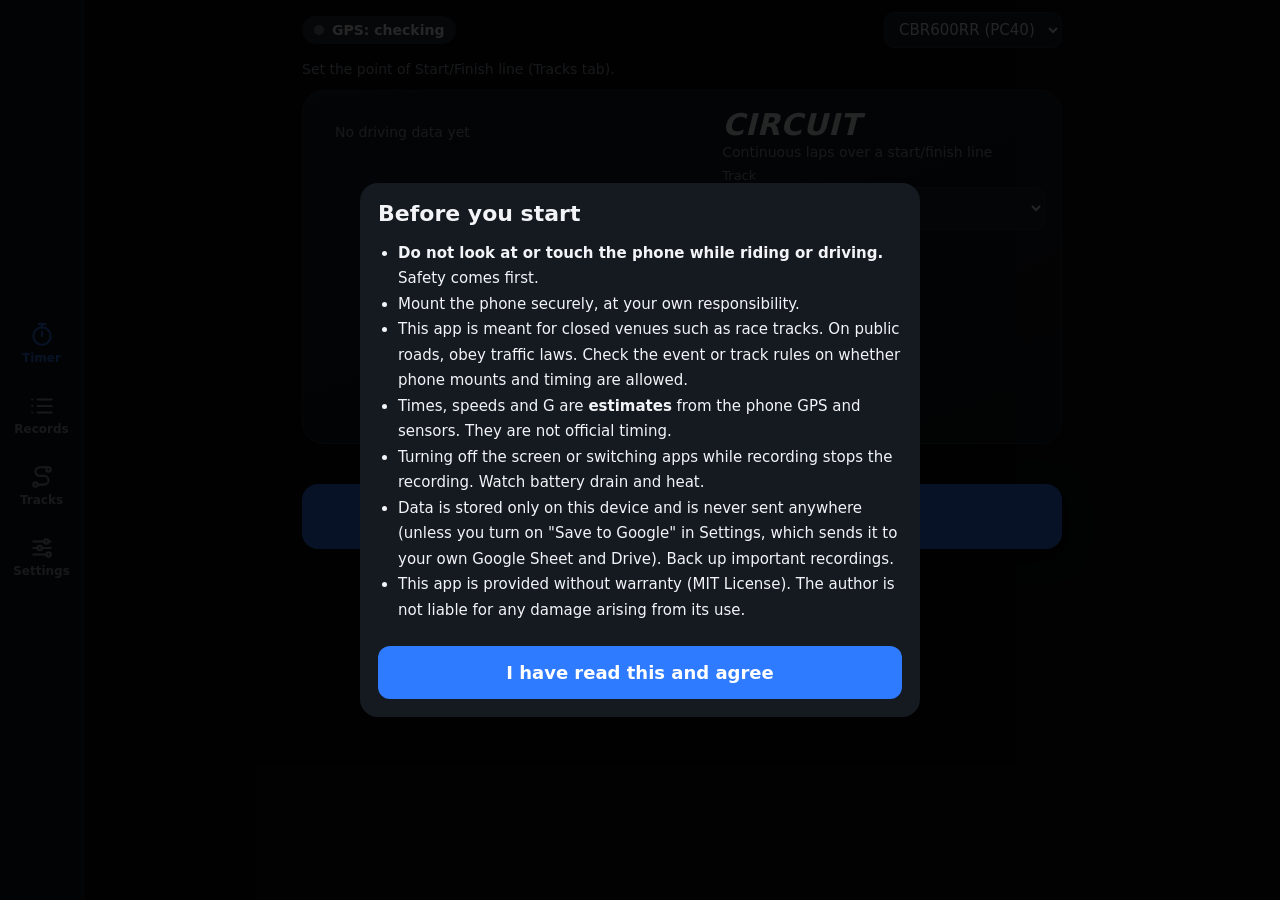
==== index.html @ 3d62c6a0 "v4.5.1: stop page zoom, fit live times in their boxes, explain 0-lap recordings - Disable double-tap" ====
<!doctype html>
<html lang="ja">
<head>
<meta charset="utf-8">
<meta name="viewport" content="width=device-width, initial-scale=1, maximum-scale=1, user-scalable=no, viewport-fit=cover">
<meta name="theme-color" content="#0b0d10">
<!-- 外部との通信は、設定で「Googleに保存」を使うときの Apps Script だけを許す（それ以外はこの端末から出さない） -->
<meta http-equiv="Content-Security-Policy" content="default-src 'none'; script-src 'self' 'unsafe-inline'; style-src 'unsafe-inline'; img-src 'self' data: blob:; connect-src https://script.google.com https://script.googleusercontent.com; font-src 'none'; frame-src 'none'; worker-src 'self'; manifest-src 'self'; media-src 'none'; object-src 'none'; base-uri 'none'; form-action 'none'">
<link rel="manifest" href="manifest.webmanifest">
<link rel="icon" href="icon.svg" type="image/svg+xml">
<link rel="apple-touch-icon" href="icon-192.png">
<meta name="mobile-web-app-capable" content="yes">
<meta name="apple-mobile-web-app-capable" content="yes">
<meta name="apple-mobile-web-app-status-bar-style" content="black-translucent">
<meta name="referrer" content="no-referrer">
<title>Lap Logger</title>
<style>
:root{
  --bg:#0b0d10;--panel:#151a21;--panel2:#1d232c;--line:#2a313b;--text:#f2f4f7;--sub:#9aa3ae;
  --accent:#2f7bff;--good:#30d158;--bad:#ff453a;--best:#bf5af2;--warn:#ffd60a;--btn:#262d37;
}
*{box-sizing:border-box}
html,body{margin:0;background:var(--bg);color:var(--text);overscroll-behavior:none;
  font-family:system-ui,-apple-system,"Hiragino Sans","Noto Sans JP",sans-serif;-webkit-text-size-adjust:100%}
body{padding-top:env(safe-area-inset-top);padding-bottom:calc(70px + env(safe-area-inset-bottom))}
button,input,select{font:inherit;color:inherit}
button{background:var(--btn);border:0;border-radius:12px;padding:12px 14px;font-weight:600;cursor:pointer}
button:active{filter:brightness(1.3)}
button:disabled{opacity:.45}
input,select{background:var(--panel2);border:1px solid var(--line);border-radius:10px;padding:10px;min-width:0;font-size:16px}
h3{margin:22px 0 8px;font-size:15px;color:var(--sub);letter-spacing:.04em}
h4{margin:0 0 6px;font-size:13px;color:var(--sub);letter-spacing:.08em}
.note{color:var(--sub);font-size:14px;line-height:1.6}
.warnText{color:var(--warn)}
#homeNote{margin:0 0 10px}#homeNote:empty{display:none}
.row{display:flex;gap:8px;margin:8px 0}
.row>*{flex:1}
.row>button{flex:0 0 auto}
.row.eq>button{flex:1}
.wide{width:100%}
.sub{color:var(--sub);font-size:14px}
.good{color:var(--good)}.bad{color:var(--bad)}.bestc{color:var(--best)}
.danger{background:#5a1d1a;color:#fff}
.primary{background:var(--accent);color:#fff}
#banner{background:#5a4a00;color:#fff;padding:10px 16px;font-size:14px}
#updBar:not([hidden]){display:flex;align-items:center;justify-content:space-between;gap:10px;background:#12305e;color:#fff;padding:8px 16px;font-size:14px}
#updBar button{padding:8px 14px}
.dueBox:not([hidden]){display:flex;align-items:center;gap:10px;background:#3a3000;border-radius:12px;padding:10px 12px;margin:8px 0;font-size:14px}
.dueBox button{flex:0 0 auto;padding:8px 12px}
html,body{touch-action:manipulation}
canvas{display:block;width:100%;background:var(--panel);border-radius:14px;touch-action:pan-y}
#cPreview{touch-action:none;cursor:crosshair}

nav{position:fixed;bottom:0;left:0;right:0;display:flex;background:#10141a;border-top:1px solid var(--line);
  padding-bottom:env(safe-area-inset-bottom);z-index:10}
nav button{flex:1;background:none;border-radius:0;color:var(--sub);font-size:12px;padding:8px 0 10px;display:flex;flex-direction:column;align-items:center;gap:3px}
nav svg{width:26px;height:26px;fill:none;stroke:currentColor;stroke-width:2;stroke-linecap:round;stroke-linejoin:round}
nav button.on{color:var(--accent)}
section{display:none;padding:12px 16px;padding-right:max(16px,env(safe-area-inset-right))}
section.on{display:block}
.wrap{max-width:760px;margin:0 auto}
body.recording{padding-bottom:env(safe-area-inset-bottom)}
body.recording nav{display:none}

/* GPS */
.gpsPill{display:inline-flex;align-items:center;gap:8px;padding:6px 12px;border-radius:999px;background:#2a2f37;font-size:14px;font-weight:700;color:#fff}
.gpsPill::before{content:"";width:10px;height:10px;border-radius:50%;background:#888}
.gpsPill.ok{background:#123d22}.gpsPill.ok::before{background:var(--good)}
.gpsPill.weak{background:#453b00}.gpsPill.weak::before{background:var(--warn)}
.gpsPill.bad{background:#4a1512}.gpsPill.bad::before{background:var(--bad)}

/* ホーム */
.topbar{display:flex;justify-content:space-between;align-items:center;gap:8px;margin-bottom:10px}
.topbar select{max-width:55%;padding:7px 10px;font-size:15px}
.carousel{display:flex;overflow-x:auto;scroll-snap-type:x mandatory;gap:12px;scrollbar-width:none}
.carousel::-webkit-scrollbar{display:none}
.mcard{flex:0 0 100%;scroll-snap-align:center;background:linear-gradient(160deg,#18212d,#0f1318);border:1px solid var(--line);
  border-radius:22px;padding:16px;display:flex;flex-direction:column;gap:10px;min-width:0}
.mcard h2{margin:0;font-size:30px;font-weight:900;font-style:italic;letter-spacing:.02em}
.mcard p{margin:2px 0 0;color:var(--sub);font-size:14px}
.outline{height:clamp(120px,27vh,300px);background:none}
.fld{display:flex;flex-direction:column;gap:4px;font-size:13px;color:var(--sub)}
.fld select,.fld input{color:var(--text)}
.chips{display:flex;flex-wrap:wrap;gap:8px}
.chips button{padding:8px 12px;border-radius:999px;border:1px solid var(--line);background:none;color:var(--sub)}
.chips button.on{background:var(--accent);border-color:var(--accent);color:#fff}
.dots{display:flex;justify-content:center;gap:10px;margin:10px 0}
.dots button{width:10px;height:10px;padding:0;border-radius:50%;background:#3a414c}
.dots button.on{background:#fff}
.startBtn{width:100%;padding:20px;font-size:22px;border-radius:16px;background:var(--accent);color:#fff;margin-top:10px;letter-spacing:.06em;
  position:sticky;bottom:calc(78px + env(safe-area-inset-bottom));box-shadow:0 6px 24px rgba(0,0,0,.6)}

/* 計測中（走行中はチラ見するだけなので、大きく・高コントラストに） */
body.recording{--bg:#000;--panel:#000;--sub:#e6e6e6;--line:#fff}
#live:not([hidden]){display:flex;flex-direction:column;gap:8px;
  min-height:calc(100vh - env(safe-area-inset-top) - env(safe-area-inset-bottom) - 24px);
  min-height:calc(100dvh - env(safe-area-inset-top) - env(safe-area-inset-bottom) - 24px)}
.runHead{display:flex;flex-wrap:wrap;align-items:center;gap:6px 12px}
.runMain{flex:1;display:flex;flex-direction:column;align-items:center;justify-content:center;min-height:0;text-align:center}
#runNote{margin:0}
.mainLbl{font-size:20px;font-weight:700;color:var(--sub)}
.big{font-size:clamp(56px,19vw,150px);font-weight:800;font-variant-numeric:tabular-nums;line-height:1.05;letter-spacing:-.02em;white-space:nowrap}
.big.short{font-size:clamp(64px,27vw,200px)}
.mainSub{font-size:clamp(24px,8vw,48px);font-weight:700;font-variant-numeric:tabular-nums;white-space:nowrap}
.dragList{font-size:20px;font-variant-numeric:tabular-nums;text-align:center;line-height:1.5}
.cells{display:grid;grid-template-columns:1fr 1fr;gap:8px}
.cell{background:var(--panel);border:2px solid var(--line);border-radius:14px;padding:8px 12px;transition:background .3s;min-width:0}
.cell.span{grid-column:1/-1}
.cell.flash{background:#34404f;color:#fff}.cell.flash.good{background:#0d5c26;color:#fff}.cell.flash.bad{background:#7a1a14;color:#fff}.cell.flash.bestc{background:#4b1f6e;color:#fff}
.cell.flash .diff{color:#fff}
.lbl{font-size:16px;color:var(--sub);white-space:nowrap;overflow:hidden;text-overflow:ellipsis}
.val{font-size:clamp(28px,9vw,56px);font-weight:700;font-variant-numeric:tabular-nums;line-height:1.1;white-space:nowrap}
.diff{font-size:clamp(20px,6vw,36px);font-weight:700;font-variant-numeric:tabular-nums;min-height:1.2em;white-space:nowrap}
.gbox{display:flex;align-items:center;justify-content:center;gap:14px}
.gbox[hidden]{display:none}
#gCanvas{width:min(50vw,240px,28vh);background:none;border-radius:50%}
.gvals{font-size:15px;color:var(--sub);display:flex;flex-direction:column;gap:6px}
.gvals b{display:block;color:var(--text);font-size:26px;font-variant-numeric:tabular-nums}
.runBtns{position:relative;z-index:41;display:flex;gap:8px} /* ラップ完了の全画面表示の上に出して、停止ボタンを隠さない */
.runBtns .hold{flex:1}
.runBtns button{width:100%;padding:20px;font-size:22px;border-radius:16px}
#live .runBtns #dimBtn{width:auto;flex:0 0 auto;padding-left:14px;padding-right:14px;font-size:15px;background:var(--btn)}
/* 省電力表示：黒の上に暗めの文字。有機ELの画面では、黒い部分はほとんど電気を使わない */
body.dim.recording{--bg:#000;--text:#a8a8a8;--sub:#6e6e6e;--panel:#000}
body.dim.recording #live{color:var(--text)}
body.dim.recording #live .gbox{display:none}
body.dim.recording #live .cell{border:1px solid #1c1c1c}
body.dim.recording #live .gpsPill{opacity:.6}
.hold{position:relative;overflow:hidden;user-select:none;-webkit-user-select:none;-webkit-touch-callout:none;touch-action:none}
.hold .fill{position:absolute;inset:0;background:rgba(255,255,255,.28);transform:scaleX(0);transform-origin:left}
.hold.pressing .fill{transform:scaleX(1);transition:transform 1s linear}
.hold span{position:relative;pointer-events:none}
/* ラップ完了：数秒だけ画面全体を結果の色にする（触っても下のボタンに届く） */
#lapFlash:not([hidden]){position:fixed;inset:0;z-index:40;pointer-events:none;display:flex;flex-direction:column;align-items:center;justify-content:center;
  background:#1d4fa8;color:#fff;text-align:center;padding:16px;font-variant-numeric:tabular-nums}
#lapFlash.good{background:#0d6b2c}#lapFlash.bad{background:#a3150c}#lapFlash.bestc{background:#6a1fa0}
#lapFlash .lfN{font-size:clamp(24px,7vw,48px);font-weight:800}
#lapFlash .lfD{font-size:clamp(72px,28vw,220px);font-weight:900;line-height:1.05;white-space:nowrap}
#lapFlash .lfT{font-size:clamp(36px,12vw,96px);font-weight:800;white-space:nowrap}

/* 記録 */
.rcard,.lcard{display:block;width:100%;text-align:left;background:var(--panel);border-radius:16px;padding:14px;margin:8px 0;position:relative}
.rmode{display:inline-block;font-size:12px;color:var(--accent);font-weight:800;letter-spacing:.08em}
.rtitle{display:block;font-size:19px;font-weight:700;margin:2px 0}
.rbest{position:absolute;right:14px;top:14px;font-size:19px;font-weight:700;font-variant-numeric:tabular-nums}
.rsub{display:block;color:var(--sub);font-size:13px;font-weight:500}
.hdr{display:flex;align-items:center;gap:12px;margin-bottom:8px}
.back{width:44px;height:44px;border-radius:50%;font-size:24px;padding:0;flex:0 0 auto}
.htitle{font-size:19px;font-weight:700;line-height:1.3}
.block{background:var(--panel);border-radius:16px;padding:12px 14px;margin:10px 0;font-size:15px;line-height:1.6}
.lcard .lt{font-size:22px;font-weight:700;font-variant-numeric:tabular-nums}
.lcard .ls{font-size:14px;color:var(--sub);font-weight:500;line-height:1.5;margin-top:2px;padding-right:72px}
.lcard .det{position:absolute;right:12px;top:50%;transform:translateY(-50%);border:1px solid #fff;border-radius:8px;padding:6px 10px;font-size:13px}
.lcard.best{background:#26213a}
.lcard{cursor:pointer}
.lcard.excl{opacity:.5}
.lcard .ex{position:absolute;right:12px;bottom:10px;padding:4px 10px;font-size:12px;border-radius:8px}
.lcard .det{top:14px;transform:none}
#consent:not([hidden]){position:fixed;inset:0;z-index:50;background:rgba(0,0,0,.85);display:flex;align-items:center;justify-content:center;padding:16px}
#consent .box{background:var(--panel);border-radius:18px;max-width:560px;width:100%;max-height:90vh;overflow:auto;padding:18px}
#consent h2{margin:0 0 10px;font-size:22px}
#consent ul{padding-left:20px;line-height:1.7;font-size:15px}
#consent button{width:100%;padding:16px;font-size:18px;margin-top:8px}
.modal:not([hidden]){position:fixed;inset:0;z-index:49;background:rgba(0,0,0,.85);display:flex;align-items:center;justify-content:center;padding:16px}
.modal .box{background:var(--panel);border-radius:18px;max-width:480px;width:100%;max-height:90vh;overflow:auto;padding:18px}
.modal h2{margin:0 0 10px;font-size:20px}.modal p{overflow-wrap:anywhere}
.modal button{width:100%;padding:14px;margin-top:8px}
#qrCv{width:auto;max-width:100%;margin:8px auto;background:#fff;border-radius:8px;image-rendering:pixelated;touch-action:auto}
/* 色覚に配慮した配色 */
body.cb{--good:#4da3ff;--bad:#ff9f0a;--best:#f0e442}
/* 屋外向けの高コントラスト表示 */
body.hc{--bg:#000;--panel:#000;--panel2:#111;--line:#fff;--text:#fff;--sub:#e6e6e6;--btn:#222}
body.hc .cell,body.hc .block,body.hc .rcard,body.hc .lcard,body.hc .mcard,body.hc .lineCard{border:2px solid #fff}
body.hc .lbl,body.hc .note{font-size:16px}
body.hc button{border:2px solid #fff}
body.hc .lcard.excl{opacity:.8;text-decoration:line-through}
.player{display:flex;align-items:center;gap:10px;margin:10px 0}
.player input{flex:1;padding:0;accent-color:var(--accent);background:none;border:0}
.player button{width:52px;padding:12px 0}
.readout{display:grid;grid-template-columns:repeat(auto-fill,minmax(140px,1fr));gap:6px;font-variant-numeric:tabular-nums}
.readout div{background:var(--panel);border-radius:10px;padding:6px 10px}
.readout i{display:block;font-style:normal;font-size:12px;color:var(--sub)}
.readout b{font-size:18px}
.hrow{display:flex;align-items:center;justify-content:space-between;gap:8px;margin:22px 0 8px}
.hrow h3{margin:0}
.hrow select{padding:6px 10px;font-size:15px}
.legend{font-size:13px;color:var(--sub);margin:6px 0;display:flex;align-items:center;gap:8px;flex-wrap:wrap}
.sw{display:inline-block;width:10px;height:10px;border-radius:2px;margin-right:6px;vertical-align:middle}
.grad{display:inline-block;width:110px;height:10px;border-radius:5px}
.lapGrid{display:grid;gap:0 18px}
@media (min-width:820px){.lapGrid{grid-template-columns:1.1fr 1fr}}

/* コース */
.seg{display:flex;gap:0;background:var(--panel2);border-radius:12px;padding:3px;margin:8px 0}
.seg button,.seg label{flex:1;background:none;border-radius:10px;padding:10px;text-align:center;color:var(--sub);display:flex;align-items:center;justify-content:center;gap:8px}
.seg button.on{background:var(--accent);color:#fff}
.lineCard{background:var(--panel);border-radius:14px;padding:10px 12px;margin:10px 0}
.lineCard.sel{outline:2px solid var(--accent)}
.lineHead{display:flex;justify-content:space-between;align-items:center;gap:8px;cursor:pointer}
.lineHead .sub{text-align:right}
.lineBody{margin-top:8px}
.pad{display:grid;grid-template-columns:repeat(4,1fr);gap:6px;margin-top:8px}
.pad button{padding:10px 4px;font-size:14px}
.pad .w2{grid-column:span 2}
.pad .w4{grid-column:span 4}
label.f{display:block;margin:10px 0;font-size:14px;color:var(--sub)}
label.f input{display:block;width:100%;margin-top:4px;color:var(--text)}
.chk{display:flex;align-items:center;gap:8px;background:var(--panel);border-radius:10px;padding:10px 12px;font-size:16px}
input[type=checkbox],input[type=radio]{width:22px;height:22px;padding:0;margin:0}

/* 横画面 */
@media (orientation:landscape){
  body{padding-bottom:0;padding-left:calc(84px + env(safe-area-inset-left))}
  body.recording{padding-left:env(safe-area-inset-left);padding-bottom:0}
  nav{top:0;bottom:0;right:auto;width:calc(84px + env(safe-area-inset-left));flex-direction:column;justify-content:center;
    border-top:0;border-right:1px solid var(--line);padding:env(safe-area-inset-top) 0 0 env(safe-area-inset-left)}
  nav button{flex:0 0 auto;padding:14px 0}
  .startBtn{bottom:10px}
  .mcard{display:grid;grid-template-columns:1.2fr 1fr;grid-template-rows:auto 1fr;gap:8px 16px;align-items:start}
  .mcard .outline{grid-row:1/3;grid-column:1;height:clamp(140px,52vh,320px)}
  #live:not([hidden]){display:grid;grid-template-columns:1.25fr 1fr;gap:6px 16px;align-items:stretch;
    grid-template-areas:"head head" "main cells" "g btns" "note note";grid-template-rows:auto 1fr auto auto}
  .runHead{grid-area:head}.runMain{grid-area:main}.cells{grid-area:cells}.gbox{grid-area:g}.runBtns{grid-area:btns;align-self:end}.cells{align-self:start}#runNote{grid-area:note}
  .big{font-size:clamp(40px,22vh,150px)}
  .big.short{font-size:clamp(48px,32vh,220px)}
  .mainSub{font-size:clamp(20px,9vh,48px)}
  .mainLbl{font-size:17px}
  .dragList{font-size:16px}
  .cell{padding:4px 10px}
  .lbl{font-size:14px}
  .val{font-size:clamp(22px,8vh,48px)}
  .diff{font-size:clamp(14px,5vh,28px)}
  .gbox{gap:10px;flex-direction:row}
  #gCanvas{width:min(26vh,18vw)}
  .gvals{flex-direction:row;gap:14px}
  .gvals b{display:inline;font-size:20px;margin-left:4px}
  .runBtns button{padding:14px;font-size:18px}
  #lapFlash .lfD{font-size:clamp(64px,36vh,240px)}
  #lapFlash .lfT{font-size:clamp(32px,15vh,110px)}
}
/* 走行中の数字が枠からはみ出さないように、枠の幅に合わせて字を小さくする */
.cell,.runMain{container-type:inline-size}
.runMain{min-width:0}
.val,.diff,.big{overflow:hidden;text-overflow:clip}
.mainSub{white-space:normal;overflow-wrap:anywhere;max-width:100%}
@supports (width:1cqi){
  .val{font-size:min(clamp(28px,9vw,56px),21cqi)}
  .diff{font-size:min(clamp(20px,6vw,36px),16cqi)}
  .big{font-size:min(clamp(56px,19vw,150px),22cqi)}
  .big.short{font-size:min(clamp(64px,27vw,200px),30cqi)}
  @media (orientation:landscape){
    .val{font-size:min(clamp(22px,8vh,48px),21cqi)}
    .diff{font-size:min(clamp(14px,5vh,28px),16cqi)}
    .big{font-size:min(clamp(40px,22vh,150px),22cqi)}
    .big.short{font-size:min(clamp(48px,32vh,220px),30cqi)}
  }
}
</style>
</head>
<body>
<div id="banner" hidden></div>
<div id="lapFlash" hidden aria-live="assertive"><div class="lfN" id="lfN"></div><div class="lfD" id="lfD"></div><div class="lfT" id="lfT"></div></div>
<div id="shareBox" class="modal" hidden role="dialog" aria-modal="true" aria-labelledby="shareH"><div class="box">
  <h2 id="shareH" data-i18n="shareCourse"></h2><p id="shareName"></p>
  <canvas id="qrCv" role="img" aria-label="QR"></canvas><p class="note" id="qrMsg"></p>
  <button id="qrCopy" class="primary" data-i18n="copyLink"></button><button id="qrFile" data-i18n="shareFile"></button><button id="qrClose" data-i18n="qrClose"></button>
</div></div>
<div id="impBox" class="modal" hidden role="dialog" aria-modal="true" aria-labelledby="impH"><div class="box">
  <h2 id="impH" data-i18n="impTitle"></h2><p id="impInfo"></p>
  <button id="impAdd" class="primary" data-i18n="impAdd"></button><button id="impCopy" data-i18n="impCopy"></button>
  <p class="note" data-i18n="impIosNote"></p><button id="impCancel" data-i18n="impCancel"></button>
</div></div>
<div id="consent" hidden><div class="box"><h2 data-i18n="consentTitle"></h2><div data-i18n-html="consentBody"></div><button id="consentOk" class="primary" data-i18n="consentOk"></button></div></div>
<div id="updBar" hidden><span data-i18n="updateAvail"></span><button id="updBtn" class="primary" data-i18n="updateBtn"></button></div>

<section id="v-run" class="on">
  <div id="home" class="wrap">
    <div class="topbar"><span class="gpsPill" data-gps><span class="gtxt"></span></span><select id="selVeh" aria-label="vehicle"></select></div>
    <div class="dueBox" id="dueBox" hidden><span id="dueText"></span><button id="dueBtn" class="primary" data-i18n="backupNow"></button></div>
    <p class="note" id="homeNote" aria-live="polite"></p>
    <div class="carousel" id="carousel">
      <div class="mcard" data-mode="circuit">
        <canvas class="outline" id="olCircuit"></canvas>
        <div><h2 data-i18n="modeCircuit"></h2><p data-i18n="descCircuit"></p></div>
        <label class="fld"><span data-i18n="course"></span><select id="selCircuit"></select></label>
      </div>
      <div class="mcard" data-mode="drag">
        <canvas class="outline" id="olDrag"></canvas>
        <div><h2 data-i18n="modeDrag"></h2><p data-i18n="descDrag"></p></div>
        <div class="fld"><span data-i18n="dragDists"></span><div class="chips" id="dragChips"></div><span data-i18n="dragSpeeds"></span></div>
      </div>
      <div class="mcard" data-mode="segment">
        <canvas class="outline" id="olSegment"></canvas>
        <div><h2 data-i18n="modeSegment"></h2><p data-i18n="descSegment"></p></div>
        <label class="fld"><span data-i18n="course"></span><select id="selSegment"></select></label>
      </div>
      <div class="mcard" data-mode="free">
        <canvas class="outline" id="olFree"></canvas>
        <div><h2 data-i18n="modeFree"></h2><p data-i18n="descFree"></p></div>
      </div>
    </div>
    <div class="dots" id="dots"><button data-i="0" aria-label="1"></button><button data-i="1" aria-label="2"></button><button data-i="2" aria-label="3"></button><button data-i="3" aria-label="4"></button></div>
    <button id="startBtn" class="startBtn" disabled></button>
  </div>
  <div id="live" hidden>
    <div class="runHead"><span class="gpsPill" data-gps><span class="gtxt"></span></span><span id="wakeText" class="sub"></span><span id="runLabel" class="sub"></span></div>
    <div class="runMain"><div class="mainLbl" id="mainLbl"></div><div class="big" id="mainVal">-:--.-</div><div class="mainSub" id="mainSub"></div><div class="dragList" id="dragList"></div></div>
    <div class="cells">
      <div class="cell" id="cellCur"><div class="lbl" id="lapNo"></div><div class="val" id="curLap">-:--.-</div></div>
      <div class="cell" id="cellLast"><div class="lbl" id="lblLast"></div><div class="val" id="lastLap">--</div><div class="diff" id="lastDiff"></div></div>
      <div class="cell" id="cellBest"><div class="lbl" id="lblBest" data-i18n="pb"></div><div class="val" id="bestLap">--</div></div>
      <div class="cell" id="cellSec"><div class="lbl" id="secLbl"></div><div class="val" id="secTime">--</div><div class="diff" id="secDiff"></div></div>
    </div>
    <div class="gbox" id="gbox">
      <canvas id="gCanvas"></canvas>
      <div class="gvals"><div><span data-i18n="gLat"></span><b id="gLat">--</b></div><div><span data-i18n="gLon"></span><b id="gLon">--</b></div></div>
    </div>
    <div class="runBtns"><button id="stopBtn" class="danger hold"><span class="fill"></span><span data-i18n="holdStop"></span></button><button id="dimBtn"></button></div>
    <p class="note" id="runNote"></p>
  </div>
</section>

<section id="v-rec"><div class="wrap" style="max-width:1100px">
  <div id="recList">
    <div class="row"><select id="recVeh" aria-label="vehicle"></select><button id="impJson" data-i18n="importJson"></button></div>
    <div id="recCards"></div>
    <p class="note" data-i18n="iosNote"></p>
  </div>
  <div id="recSess" hidden>
    <div class="hdr"><button class="back" data-back aria-label="back">‹</button><div class="htitle" id="sTitle"></div></div>
    <div id="sBody"></div>
  </div>
  <div id="recLap" hidden>
    <div class="hdr"><button class="back" data-back aria-label="back">‹</button><div class="htitle" id="lTitle"></div></div>
    <div class="row" id="cmpRow"><select id="cmpSel" aria-label="compare"></select></div>
    <div class="player"><button id="playBtn" class="primary">▶</button><input type="range" id="seek" min="0" max="1000" step="100" value="0"><button id="rateBtn">×1</button></div>
    <div class="readout" id="readout"></div>
    <div class="lapGrid">
      <div>
        <div class="hrow"><h3 data-i18n="map"></h3>
          <select id="mapMode"><option value="v" data-i18n="mSpeed"></option><option value="lat" data-i18n="gLat"></option><option value="lon" data-i18n="gLon"></option><option value="sum" data-i18n="mSum"></option></select></div>
        <canvas id="lMap"></canvas>
        <div class="legend" id="lMapLegend"></div>
        <p class="note" data-i18n="tapHint"></p>
      </div>
      <div>
        <h3 data-i18n="speedGraph"></h3><canvas id="lSpd"></canvas><div class="legend" id="lSpdLegend"></div>
        <div id="deltaBox"><h3 data-i18n="deltaGraph"></h3><canvas id="lDelta"></canvas></div>
        <h3 data-i18n="gGraph"></h3><canvas id="lG"></canvas><div class="legend" id="lGLegend"></div>
        <h3 data-i18n="ggTitle"></h3><canvas id="lGG"></canvas>
      </div>
    </div>
    <div class="block" id="lStats"></div>
  </div>
  <input type="file" id="impFile" accept=".json,application/json" hidden>
</div></section>

<section id="v-course"><div class="wrap">
  <div class="row"><select id="cSel" aria-label="track"></select><button id="cNew" data-i18n="newBtn"></button></div>
  <label class="f"><span data-i18n="courseName"></span><input id="cName" autocomplete="off"></label>
  <div class="seg" id="cType"><button data-t="circuit" data-i18n="typeCircuit"></button><button data-t="segment" data-i18n="typeSegment"></button></div>
  <h3 data-i18n="traceTitle"></h3>
  <p class="note" data-i18n="traceNote"></p>
  <div class="row"><select id="cSessSel" aria-label="recording"></select></div>
  <p class="note" id="cTapHint" aria-live="polite"></p>
  <canvas id="cPreview"></canvas>
  <div class="row eq"><button id="cZin" data-i18n="zoomIn"></button><button id="cZout" data-i18n="zoomOut"></button><button id="cZfit" data-i18n="zoomFit"></button></div>
  <div class="row eq"><button id="cBuild" class="primary" data-i18n="autoBuild"></button><button id="cAuto" data-i18n="autoBtn"></button></div>
  <p class="note" data-i18n="pitNote"></p>
  <div id="cLines"></div>
  <button id="cAddLine" class="wide" data-i18n="addSector"></button>
  <p class="note" data-i18n="howToPoint"></p>
  <h3 data-i18n="shareCourseTitle"></h3>
  <p class="note" data-i18n="shareCourseNote"></p>
  <div class="row eq"><button id="cShare" class="primary" data-i18n="shareCourse"></button><button id="cImport" data-i18n="importCourse"></button></div>
  <button id="cPaste" class="wide" data-i18n="pasteCourse"></button>
  <h3 data-i18n="deleteCourse"></h3>
  <button id="cDel" class="danger wide" data-i18n="delCourseBtn"></button>
</div></section>

<section id="v-set"><div class="wrap">
  <h3 data-i18n="language"></h3>
  <div class="seg" id="langSeg"><button data-l="ja">日本語</button><button data-l="en">English</button></div>
  <h3 data-i18n="vehicle"></h3>
  <div class="row"><select id="vehSel" aria-label="vehicle"></select><button id="vehNew" data-i18n="newBtn"></button></div>
  <label class="f"><span data-i18n="vehName"></span><input id="vehName" autocomplete="off"></label>
  <div class="seg">
    <label><input type="radio" name="vehType" value="bike"><span data-i18n="bike"></span></label>
    <label><input type="radio" name="vehType" value="car"><span data-i18n="car"></span></label>
  </div>
  <p class="note" id="bikeBox" data-i18n="bikeNote"></p>
  <div id="carBox">
    <p class="note" data-i18n-html="carNote"></p>
    <button id="calBtn" class="wide" data-i18n="calBtn"></button>
    <p class="note" id="calInfo"></p>
    <p class="note" data-i18n="flipNote"></p>
    <div class="row"><label class="chk"><input type="checkbox" id="flipF"><span data-i18n="flipF"></span></label><label class="chk"><input type="checkbox" id="flipL"><span data-i18n="flipL"></span></label></div>
  </div>
  <button id="vehDel" class="danger wide" data-i18n="delVeh"></button>
  <h3 data-i18n="display"></h3>
  <div class="seg" id="unitSeg"><button data-u="kmh">km/h</button><button data-u="mph">mph</button></div>
  <h4 style="margin-top:14px" data-i18n="liveMainTitle"></h4>
  <div class="seg" id="mainSeg"><button data-m="last" data-i18n="mainLast"></button><button data-m="delta" data-i18n="mainDelta"></button></div>
  <p class="note" data-i18n="liveMainNote"></p>
  <div class="row"><label class="chk"><input type="checkbox" id="optLiveG"><span data-i18n="optLiveG"></span></label></div>
  <div class="row"><label class="chk"><input type="checkbox" id="optHc"><span data-i18n="optHc"></span></label></div>
  <div class="row"><label class="chk"><input type="checkbox" id="optCb"><span data-i18n="optCb"></span></label></div>
  <button id="showConsent" class="wide" data-i18n="showConsent"></button>
  <h3 data-i18n="judge"></h3>
  <label class="f"><span data-i18n="minLap"></span><input id="optMinLap" type="number" inputmode="decimal" min="5"></label>
  <label class="f"><span data-i18n="maxAcc"></span><input id="optAcc" type="number" inputmode="decimal" min="3"></label>
  <p class="note" data-i18n="minCross"></p>
  <h3 data-i18n="dataTitle"></h3>
  <p class="note" data-i18n="dataNote"></p>
  <p class="note" id="lastBackup"></p>
  <div class="row eq"><button id="backupBtn" class="primary" data-i18n="backupBtn"></button><button id="restoreBtn" data-i18n="restoreBtn"></button></div>
  <h4 style="margin-top:14px" data-i18n="autoBackupTitle"></h4>
  <div id="autoBackups"></div>
  <h3 data-i18n="gsTitle"></h3>
  <p class="note" data-i18n="gsNote"></p>
  <button id="gsGuide" class="wide" data-i18n="gsGuide"></button>
  <label class="f"><span data-i18n="gsUrl"></span><input id="gsUrl" type="url" inputmode="url" autocomplete="off" spellcheck="false" placeholder="https://script.google.com/macros/s/…/exec"></label>
  <label class="f"><span data-i18n="gsToken"></span><input id="gsToken" type="password" autocomplete="off" spellcheck="false"></label>
  <label class="f"><span data-i18n="gsName"></span><input id="gsName" autocomplete="off" maxlength="40"></label>
  <div class="row"><label class="chk"><input type="checkbox" id="gsAuto"><span data-i18n="gsAuto"></span></label></div>
  <div class="row eq"><button id="gsTest" data-i18n="gsTest"></button><button id="gsSendAll" data-i18n="gsSendAll"></button></div>
  <p class="note" id="gsStatus"></p>
  <h3 data-i18n="supportTitle"></h3>
  <p class="note" data-i18n="supportNote"></p>
  <div class="row eq"><button id="copyInfo" data-i18n="copyInfo"></button><button id="openIssues" data-i18n="openIssues"></button></div>
  <p class="note" id="verInfo"></p>
</div></section>

<nav>
  <button data-v="v-run" class="on"><svg viewBox="0 0 24 24"><circle cx="12" cy="13" r="8"/><path d="M12 13V9M9 2h6M12 2v3"/></svg><span data-i18n="tabRun"></span></button>
  <button data-v="v-rec"><svg viewBox="0 0 24 24"><path d="M8 6h13M8 12h13M8 18h13M3 6h.01M3 12h.01M3 18h.01"/></svg><span data-i18n="tabRec"></span></button>
  <button data-v="v-course"><svg viewBox="0 0 24 24"><circle cx="6" cy="19" r="2"/><circle cx="18" cy="5" r="2"/><path d="M8 19h6a4 4 0 0 0 0-8h-4a4 4 0 0 1 0-8h6"/></svg><span data-i18n="tabCourse"></span></button>
  <button data-v="v-set"><svg viewBox="0 0 24 24"><path d="M4 6h10M18 6h2M4 12h4M12 12h8M4 18h12M20 18h0"/><circle cx="16" cy="6" r="2"/><circle cx="10" cy="12" r="2"/><circle cx="18" cy="18" r="2"/></svg><span data-i18n="tabSet"></span></button>
</nav>

<script>
'use strict';
// ---------- 言語 ----------
const I18N = {
  ja: {
    liveMainTitle: '走行中の大きな表示', mainLast: '前ラップとの差', mainDelta: 'ベストとの今の差（予測ラップ）', optLiveG: '走行中にGメーターも表示する',
    liveMainNote: '「前ラップとの差」は、ラインを越えるたびに、そのラップとベストとの差を大きく出します。「ベストとの今の差」は、ベストラップの同じ地点と比べた今の差と、このまま走ったときの予測ラップを出します（GPSの更新ごと、ふつうは1秒に1回）。',
    lblVsBest: 'ベストとの差', lblDeltaNow: 'ベストとの今の差', predLap: v => `予測 ${v}`, lastLapIs: v => `前ラップ ${v}`, noRefYet: 'ベストラップがまだありません', elapsed: '経過',
    newBest: 'ベスト更新',
    tabRun: '計測', tabRec: '記録', tabCourse: 'コース', tabSet: '設定',
    modeCircuit: 'サーキット', modeDrag: 'ドラッグ', modeSegment: 'セグメント', modeFree: 'フリー走行',
    descFree: 'コース不要。一般道やツーリングを、休憩を挟んで半日でも続けて記録',
    freeNote: '長時間の記録は、充電しながら使ってください。iPhoneは「設定 › 画面表示と明るさ › 自動ロック」を「なし」にすると、画面が消えて記録が止まるのを防げます（走ったあとは元に戻してください）。',
    freeDist: '距離', freeSpeed: () => `速度 ${U()}`, freeMax: () => `最高速 ${U()}`, freeAvg: () => `平均 ${U()}（走行中）`, freeTimes: (m, st) => `走行 ${m}・停車 ${st}`,
    dimOn: '省電力表示', dimOff: '通常表示',
    gapNote: d => `GPSが ${d} 途切れていました。画面が消えたか、他のアプリに切り替わった可能性があります。この区間は線をつなぎません。`,
    rideAll: '全体', legN: n => `区間 ${n}`, freeNoTrace: 'フリー走行の記録はまだありません',
    rideStat1: (d, tot) => `距離 ${d}・全体 ${tot}`, rideStat2: (m, st) => `走行 ${m}・停車 ${st}`,
    rideStat3: (av, mx) => `平均 ${av} ${U()}（走行中）・最高 ${mx} ${U()}`, rideGaps: (n, d) => `GPSの途切れ ${n}回（合計 ${d}）`,
    rideRange: (a, b) => `${a}〜${b}`,
    rideDef: '「停車」は時速3km未満の時間です。3分以上止まった（またはGPSが途切れた）ところで区間を分けます。GPSが10秒以上途切れたところは、距離にも走行時間にも入れず、線もつなぎません。',
    descCircuit: 'コントロールラインで周回を計測', descDrag: '停止から加速。距離と速度のタイム', descSegment: 'スタートからゴールまで（別の場所）',
    course: 'コース', vehicle: '車両', start: '計測開始', preparing: '準備中…', holdStop: '長押しで停止',
    gpsCheck: 'GPS 確認中', gpsGood: a => `GPS 良好 ±${a}m`, gpsWeak: a => `GPS 弱い ±${a}m`, gpsLost: s => `GPS 途切れ ${s}秒`, gpsDenied: 'GPS 使用不可',
    wakeOk: '画面ON固定', wakeNo: '画面の自動消灯を手動で切ってください', wakeFail: '画面ON固定に失敗（再試行中）',
    noCourse: 'コースがありません。コースタブで作ってください。', noCourseOpt: '（コースがありません）',
    needHttps: 'このページは https:// で開いてください。位置情報が使えません。', noGeo: 'このブラウザでは位置情報が使えません。',
    recNote: '記録中は画面を消したり、他のアプリに切り替えたりしないでください。記録が止まります。',
    courseIncomplete: p => `${p}\nこのままではラップは計測されません。記録だけ始めますか？（あとで向きを決めて再計算できます）`,
    recordOnly: '記録のみ（ラップ計測なし）', outLapWait: 'アウトラップ（ライン通過で計測開始）', lapN: n => `ラップ ${n}`,
    segWait: 'スタートライン待ち', segRun: '計測中', lastLap: '前ラップ', lastRun: '前回', pb: '自己ベスト',
    sector: 'セクター', sectorN: k => `セクター${k}`, missed: '取りこぼし', bestBadge: 'ベスト',
    gLat: '横G', gLon: '前後G', mSpeed: '速度', mSum: '合成G', noG: 'Gなし', R: '右', L: '左',
    dragStop: '停止してください（2秒止まると準備完了）', dragReady: 'スタートできます', dragRun: '計測中', dragDone: '完了（止まると次の計測）',
    dragDists: '計測する距離', dragSpeeds: () => `速度のタイム：${spdTargets().map(x => '0-' + x).join('・')}${U()}`, drag1hz: 'スマホのGPSは1秒に1回の更新のため、ドラッグのタイムは目安です。',
    saved: n => `${n}件を保存しました。記録タブで確認できます。`, saveFail: '保存に失敗しました。記録タブからJSONで書き出してください。',
    saveFailBanner: '記録を保存できませんでした。容量不足の可能性があります。JSONで書き出してください。',
    dbFail: 'この端末では記録を保存できません（ブラウザの保存領域が使えません）。', lsFail: '設定を保存できませんでした。',
    calNeeded: 'この車両はGセンサーのゼロ合わせがまだです（設定タブ）。', calNeededConfirm: 'この車両はGセンサーのゼロ合わせがまだです。Gなしで計測を始めますか？',
    motionNo: '加速度センサーが使えないため、Gなしで計測します。', motionSilent: '加速度センサーの値が届いていません。Gは記録されません。',
    geoDenied: '位置情報が許可されていません。ブラウザの設定で、このサイトの位置情報を許可してください。', geoTimeout: 'GPSの応答を待っています…', geoErr: m => 'GPSが使えません：' + m,
    recAllVeh: 'すべての車両', importJson: 'JSONを読み込む', noRecords: '記録がありません',
    iosNote: 'iPhoneのブラウザは、しばらく開かないサイトの保存データを消すことがあります。大事な記録はJSONで書き出して保管してください。',
    nLaps: n => `${n}周`, nRuns: n => `${n}本`, recording: '（記録中）',
    statsGps: (hz, n, acc) => `GPS 平均 ${hz} Hz（${n}点、±${acc}m）`, statsG: n => `Gセンサー ${n}サンプル`,
    theo: v => `理論ベスト ${v}`, pbVehCourse: v => `この車両・コースの自己ベスト ${v}`, pbVehDrag: v => `この車両の自己ベスト ${v}`,
    outLap: 'アウトラップ', inLap: 'インラップ', runN: n => `ラン ${n}`,
    lapStat1: (mn, mx, av) => `速度 ${mn}〜${mx} ${U()}・平均 ${av}`, lapStat2: (b, c) => `ブレーキ ${b}秒・惰性 ${c}秒`,
    statDef: '「ブレーキ」は前後Gが −0.15G 以下、「惰性」は −0.15G より大きく +0.05G 未満の時間です。⚠はGPSが3秒以上途切れたラップで、ベストに数えません。*はラインで区切られていない周回です。',
    detail: '詳細', recalc: '今の設定で再計算', recalcConfirm: n => `コース「${n}」と今の設定で計算し直しますか？（GPSとセンサーの記録はそのまま残ります）`,
    recalcDrag: '今のドラッグ設定（距離）と車両設定で計算し直しますか？', recalcActive: '記録中は再計算できません。', courseGone: '元のコースが見つかりません。',
    autoFromThis: 'この記録からコースの向きを決める', del: '削除', delConfirm: d => `${d} の記録を削除しますか？元に戻せません。`, delActive: '記録中のデータは削除できません。',
    noLapsYet: '完了したラップがありません',
    whyNone: '0周の理由', whyFar: (d, w) => `スタートライン（コントロールライン）にいちばん近づいたのは約${d}でした。ラインの長さは${w}mなので、ラインの上を通っていません。コース画面でラインを走ったところへ動かしてから「今の設定で再計算」を押してください。`,
    whyRevOnly: n => `スタートラインを逆向きにだけ通っています（${n}回）。ラインの向きが逆の可能性があります。コース画面でラインを180°回してから「今の設定で再計算」を押してください。`,
    whyOnce: '周回は、スタートラインを進行方向に2回通ってはじめて1周と数えます。1回目の通過で計測が始まり（それまではアウトラップ）、2回目で1周です。この記録で進行方向に通ったのは1回だけでした。',
    whyOnceRev: n => `逆向きの通過も${n}回ありました。行きと帰りで同じ道を通る場所にラインがあると、1周で1回しか数えられません。1周して戻ってくる道のうち、1周で1回だけ同じ向きに通る場所にラインを置いてください。ピットを出て1周して戻るだけなら、コースの種類を「区間」にして、スタートとゴールを置く方法もあります。`,
    whyNoCross: '走った線はスタートラインの近くを通っていますが、ラインを横切っていません。ラインの長さ（幅）を広げるか、位置を直してください。',
    whySlow: n => `時速${Math.round(MIN_CROSS_V * 3.6)}km未満でラインを通った${n}回は、止まっているときのGPSの揺れとみなして数えていません。`,
    whyShort: (n, m) => `最短ラップ（${m}秒）より短い${n}回の通過は、ラインを二度踏んだとみなして数えていません。設定の「最短ラップ」を確かめてください。`,
    revCross: 'スタートラインを逆向きに通りました（数えません）', dragRunLine: (d, t, v) => `${distLabel(d)}  ${t}秒  ${v}${U()}`, spdTime: (s, t, u) => `0-${s}${u}  ${t}秒`, maxSpd: v => `最高 ${v} ${U()}`,
    importBad: 'このアプリで書き出した記録ではありません。', importParse: 'JSONとして読めませんでした。', importDup: '同じ記録がすでにあります。上書きしますか？', importOk: '読み込みました。',
    compareNone: '比較なし', compareWith: x => `比較：${x}`, rdTime: '経過', rdSector: 'セクター', rdSpeed: '速度', rdLat: '緯度', rdLon: '経度', rdHdg: '向き', rdDelta: '比較との差',
    map: '走行ライン', speedGraph: '速度（距離）', deltaGraph: '比較とのタイム差（上が遅い）', gGraph: 'G（距離）', ggTitle: 'G-G図（上：加速、下：ブレーキ、右：右コーナー）',
    noGData: 'この記録にはGのデータがありません', brake: 'ブレーキ', accel: '加速', latPlus: '横G（右が＋）', lonPlus: '前後G（加速が＋）',
    tapHint: '地図やグラフを押すと、その地点に移動します。数字は、速度ならコーナーの最低速度と直線の最高速度、Gならピークの値です。',
    courseName: 'コース名', newBtn: '新規', newCourse: '新しいコース', typeCircuit: 'サーキット（周回）', typeSegment: 'セグメント（A→B）',
    howToPoint: 'Googleマップで地点を長押しすると座標が表示されます。それをコピーして、各ラインの欄に貼り付けてください。現地でラインの中央に立って「現在地」を押しても登録できます。向きは、数周走った記録から自動で決められます。',
    lnControl: 'コントロールライン', lnStart: 'スタート', lnFinish: 'ゴール', lnSector: i => `セクターライン${i}`, addSector: 'セクターラインを追加',
    paste: '貼り付け', here: '現在地', measuring: n => `測定中${n}`, ptPh: '例：34.84321, 136.54102',
    hdgUnset: '向き未設定', ptUnset: '地点未設定', lineSummary: (h, w) => `向き ${h}°・幅 ${w}m`,
    fwd: m => `前へ${m}m`, bwd: m => `後ろへ${m}m`, leftM: m => `左へ${m}m`, rightM: m => `右へ${m}m`, rotL: d => `⟲ ${d}°`, rotR: d => `⟳ ${d}°`,
    wMinus: '幅 −2m', wPlus: '幅 +2m', snap: '走行ラインに寄せる', hdgThis: 'この線の向きを自動で', delLine: 'この線を削除', delLineConfirm: n => `${n}を削除しますか？`,
    autoHdgTitle: '記録から向きを自動で決める', autoHdgNote: 'このコースで数周走った記録を選びます。各ラインの向きを、走行ラインに対して直角に決めます。',
    autoBtn: '向きだけ決め直す', allSess: 'このコースのすべての記録', noSessForCourse: 'まだ記録がありません',
    traceTitle: '走った記録から作る', traceNote: 'まず「記録だけ」で数周走ります（計測画面でコースが未完成なら、記録だけになります）。その記録を選び、下の図の走行ラインをタップすると、選んでいるライン（CL・S1…）がそこに置かれ、向きも自動で決まります。2本指で拡大・移動できます。「自動で作る」は、スタート/ゴールを自動で置きます。',
    tapPlace: n => `タップで置くライン：${n}`, tapFar: '走行ラインの近くをタップしてください。', zoomIn: '拡大', zoomOut: '縮小', zoomFit: '全体',
    autoBuild: '自動で作る', autoBuildSeg: 'セグメントは自動で作れません。スタートとゴールをタップで置いてください。',
    autoBuildNone: '周回が見つかりませんでした。同じコースを2周以上走った記録を選ぶか、タップで置いてください。',
    autoBuildDone: n => `スタート/ゴールを置きました（${n}回の通過を確認）。位置が違うときは、図をタップして直してください。`,
    autoBuildOver: 'いまのスタート/ゴールの位置を置き換えますか？',
    recalcInto: (n, name, m) => `選んだ記録${n}件を「${name}」で計算し直しますか？` + (m ? `
そのうち${m}件は別のコースの記録で、このコースの記録に移ります（元のコースでの結果は消えます）。` : ''),
    autoNoNear: n => `${n}：近く（25m以内）を走った記録がありません。地点を確認してください。`, autoMixed: n => `${n}：走る向きがばらついています。地点を確認してください。`,
    autoDone: n => `${n}本のラインの向きを決めました。`, autoRecalcConfirm: n => `記録${n}件を新しいコース設定で再計算しますか？`, snapNo: '近く（25m以内）を走った記録がありません。',
    pasteFail: '貼り付けできませんでした。入力欄を長押しして貼り付けてください。', badPoint: '座標を読み取れませんでした（例：34.84321, 136.54102）。', needPoint: '先に地点を入力してください。',
    deleteCourse: 'コースの削除', delCourseBtn: 'このコースを削除', delCourseConfirm: n => `「${n}」を削除しますか？（記録済みの走行データは消えません）`, oneCourse: 'コースが1つしかないため削除できません。',
    noLinesYet: 'ラインの地点を入れると表示されます', noTraceYet: 'まだ走行データがありません', cantDelLine: 'この線は削除できません。',
    probPoint: n => `${n}の地点を入力してください（コースタブ）。`, probHdg: n => `${n}の向きが未設定です（数周走った記録から自動で決められます）。`,
    probSegLines: 'セグメントにはスタートとゴールが必要です。', probNoCourse: 'コースがありません。',
    noHere: '位置が取れませんでした。空が開けた場所で、もう一度試してください。', geoDeniedShort: '位置情報が許可されていません。',
    language: '言語', vehName: '車両名', bike: 'バイク', car: '車', newVehicle: '新しい車両',
    bikeNote: 'GはGPSから計算します（速度の変化で前後G、進む向きの変化で横G）。準備は要りません。1秒ごとの値なので、遅れとばらつきがあります。',
    carNote: 'Gはスマホの加速度センサーで測ります。スマホは<b>画面を運転席に向けて、車の正面へまっすぐ</b>固定してください。画面の自動回転はオンにします。固定したら、平らな場所で停車中に「ゼロ合わせ」を押します。付け直したら、もう一度ゼロ合わせをしてください。',
    calBtn: 'ゼロ合わせ', calMeasuring: '測定中…（動かさないでください）', calDone: (d, tilt) => `ゼロ合わせ済み（${d}、画面の上向きの傾き ${tilt}°）`, calNot: 'まだゼロ合わせをしていません。',
    flipNote: '走ってみて、加速で点が下に動く場合は「前後反転」、右コーナーで点が左に動く場合は「左右反転」をオンにします。記録済みのデータには「今の設定で再計算」で反映できます。',
    flipF: '前後反転', flipL: '左右反転', delVeh: 'この車両を削除', delVehConfirm: n => `「${n}」を削除しますか？（記録済みの走行データは消えません）`, oneVeh: '車両が1台しかないため削除できません。',
    motionPerm: '加速度センサーが使えません。iPhoneでは、センサーの利用を許可してください。', calNoData: 'センサーの値が取れませんでした。',
    calShake: '揺れています。停車した状態でやり直してください。', calRotate: '画面の自動回転をオンにして、画面が正しい向きで表示された状態でやり直してください。', calFlat: 'スマホが寝すぎています。もう少し立てて固定してください。',
    judge: '判定の設定', minLap: '最短ラップ（秒）：これより短いラップは、ラインを二度踏んだとみなして無視します', maxAcc: 'GPS精度の上限（m）：これより悪い点は捨てます',
    supportTitle: '不具合の報告', supportNote: '報告は GitHub の Issues で受け付けています（公開されます）。「端末情報をコピー」の内容を貼ってください。走行データや位置は含まれません。走行データ（JSON・CSV）は貼らないでください。',
    copyInfo: '端末情報をコピー', openIssues: '報告ページを開く', copied: 'コピーしました。', copyManual: 'この内容をコピーしてください：',
    consentTitle: 'ご利用の前に', consentOk: '内容を確認して、同意する', showConsent: '注意事項をもう一度読む',
    consentBody: '<ul><li><b>走行中は、スマホを見たり操作したりしないでください。</b>安全な運転・走行を最優先にしてください。</li><li>スマホは、しっかり固定してください。固定は自己責任で行ってください。</li><li>このアプリは、サーキットなどの閉ざされた場所での使用を想定しています。公道では交通法規を守ってください。車載や計測が認められているかは、走行会やサーキットの規則で確認してください。</li><li>タイム・速度・Gは、スマホのGPSとセンサーから求めた<b>目安</b>です。公式の計時の代わりにはなりません。</li><li>記録中に画面を消したり、他のアプリに切り替えたりすると、記録が止まります。バッテリーの減りと発熱に注意してください。</li><li>データはこの端末の中だけに保存され、外部には送られません（設定の「Googleに保存」を自分でオンにした場合だけ、自分のGoogleスプレッドシート・ドライブに送ります）。大事な記録はバックアップしてください。</li><li>このアプリは無保証で提供されます（MITライセンス）。使用によって生じた損害について、作者は責任を負いません。</li></ul>',
    needConsent: '先に、注意事項を確認して同意してください。',
    display: '表示', optHc: '屋外向けの高コントラスト表示', optCb: '色覚に配慮した配色（青とオレンジ）',
    pitNote: 'ピットロードがラインの近くを通る場合は、幅を狭めてください（プレビューと拡大図で確かめられます）。',
    shareCourseTitle: 'コースの共有', shareCourseNote: 'QRコードを見せるか、リンクやファイルを送って、仲間と共有できます。受け取った人は、スマホのカメラでQRを読むか、リンクを開くか、「コースを読み込む」「コードを貼り付けて追加」で追加できます。走行データは入りません。',
    pasteCourse: 'コードを貼り付けて追加', copyLink: 'リンクをコピー', shareFile: 'ファイルで送る', qrClose: '閉じる',
    qrNote: '相手のスマホのカメラでこのQRコードを読んでもらうと、コースを追加できます。リンクを送っても同じです。走行データは入りません。',
    qrTooLong: 'ラインが多すぎてQRコードにできません。リンクかファイルで送ってください。',
    impTitle: 'コースを追加', impInfo: (n, t, k) => `「${n}」（${t}・ライン${k}本）を追加しますか？`, impAdd: '追加する', impCopy: 'コードをコピー', impCancel: 'やめる',
    impIosNote: 'iPhoneでホーム画面に追加したアプリを使っている場合は、「コードをコピー」を押してから、そのアプリのコースタブで「コードを貼り付けて追加」を押してください（Safariとホーム画面のアプリは、データの置き場所が別です）。',
    courseSame: n => `同じコース「${n}」がすでにあります。`,
    pastePrompt: 'コースのコード（LL1. で始まる文字）か、共有されたリンクを貼り付けてください', codeBad: 'コースのコードを読み取れませんでした。',
    shareCourse: 'このコースを共有', importCourse: 'コースを読み込む', courseImported: n => `コース「${n}」を追加しました。`,
    lowBattery: n => `バッテリーが残り${n}%です。充電してから計測してください。`,
    excl: '除外', unexcl: '戻す', exclTag: '（除外）',
    dbBlocked: '別のタブでこのアプリが開いています。ほかのタブを閉じてから、読み込み直してください。', dbReload: 'アプリが更新されました。読み込み直してください。',
    otherTab: '別のタブ（またはホーム画面のアプリ）で記録中です。同時に2か所で計測しないでください。',
    importTooBig: 'ファイルが大きすぎます（500MBまで）。', restoreConfirm: (s, c, v) => `記録${s}件・コース${c}件・車両${v}件を復元します。同じものがあれば上書きします。よろしいですか？`,
    restoreDone: n => `${n}件の記録を復元しました。`, autoBackupItem: (d, n) => `${d} の自動バックアップ（記録${n}件）を書き出す`,
    gsTitle: 'Googleに保存（スプレッドシート・ドライブ）',
    gsNote: '走行を止めたあと、ラップ一覧を自分のスプレッドシートに、GPSの全データをドライブに自動で送ります。圏外のときは送信待ちに入れ、電波が戻ったら送ります。最初に、手順書のとおりスクリプトを用意してください。',
    gsGuide: '準備の手順を開く', gsUrl: 'スクリプトのURL（…/exec）', gsToken: '合言葉', gsName: '名前（スプレッドシートに書く。空でも可）',
    gsAuto: '走行を止めたら自動で送る', gsTest: '接続テスト', gsSendAll: '未送信をまとめて送る', gsSendOne: 'Googleに送る',
    gsNotSet: 'Googleへの保存は未設定です。', gsBadUrl: 'URLか合言葉が正しくありません。URLは https://script.google.com/macros/s/…/exec の形です。',
    gsQueueN: n => `送信待ち：${n}件。`, gsLast: d => `最後に送った日時：${d}`, gsTestOk: n => `つながりました（${n}）。`,
    gsQWait: '送信待ちです（電波が戻ったら送ります）。', gsQErr: e => `送れていません：${e}`, gsSentAt: d => `Googleに送信済み（${d}）。`, gsChanged: '送ったあとに変更があります。',
    gsErr_net: '通信できませんでした。電波が戻ったら自動でやり直します。', gsErr_server: 'スクリプトでエラーが出ました。しばらくしてやり直します。',
    gsErr_token: '合言葉が違います。設定を確認してください。', gsErr_notoken: 'スクリプトの準備（setup の実行）が済んでいません。',
    gsErr_reply: 'スクリプトの返事が読めません。URL（…/exec）と、公開範囲が「全員」になっているかを確認してください。', gsErr_bad: 'スクリプトが受け付けませんでした。スクリプトを最新にしてください。',
    gsErr_big: '記録が大きすぎて送れません（約45MBまで）。JSONで書き出してください。',
    dataTitle: 'データ（バックアップと復元）', dataNote: '記録はこの端末の中に保存されます。機種変更や、ブラウザによる自動削除に備えて、ときどき全データをバックアップしてください。共有ボタンから、ファイルアプリやクラウドに保存できます。',
    backupBtn: '全データをバックアップ', restoreBtn: 'バックアップから復元', backupNow: '今すぐバックアップ', autoBackupTitle: '自動バックアップ（データ形式を変えたときに作成）',
    lastBackupAt: d => `前回のバックアップ：${d}`, neverBackup: 'まだバックアップしていません。', backupDue: n => `前回のバックアップから${n}日以上たっています。`, backupDueNever: 'まだ一度もバックアップしていません。',
    updateAvail: '新しいバージョンがあります。', updateBtn: '更新', verInfo: v => `バージョン ${v}`,
    minCross: '時速約14km未満でラインを通過しても数えません（停車中にGPSが揺れて、ラインをまたいだと判定されるのを防ぐため）。', untitled: '(無題)', sec: '秒'
  },
  en: {
    liveMainTitle: 'Main display while riding', mainLast: 'Last lap vs best', mainDelta: 'Live gap to best (predicted lap)', optLiveG: 'Show the G meter while riding',
    liveMainNote: '"Last lap vs best" shows the gap between each completed lap and your best. "Live gap to best" compares where you are now with the same point on your best lap and shows the predicted lap time (updated with each GPS fix, usually once per second).',
    lblVsBest: 'Gap to best', lblDeltaNow: 'Live gap to best', predLap: v => `Predicted ${v}`, lastLapIs: v => `Last lap ${v}`, noRefYet: 'No best lap yet', elapsed: 'Elapsed',
    newBest: 'NEW BEST',
    tabRun: 'Timer', tabRec: 'Records', tabCourse: 'Tracks', tabSet: 'Settings',
    modeCircuit: 'CIRCUIT', modeDrag: 'DRAG', modeSegment: 'SEGMENT', modeFree: 'FREE RIDE',
    descFree: 'No track needed. Record road rides and tours for hours, rest stops included',
    freeNote: 'For long recordings, keep the phone charging. On iPhone, set Settings › Display & Brightness › Auto-Lock to "Never" so the screen does not turn off and stop the recording (set it back afterwards).',
    freeDist: 'Distance', freeSpeed: () => `Speed ${U()}`, freeMax: () => `Top ${U()}`, freeAvg: () => `Avg ${U()} (moving)`, freeTimes: (m, st) => `Moving ${m} · stopped ${st}`,
    dimOn: 'Power saving', dimOff: 'Normal view',
    gapNote: d => `GPS was lost for ${d}. The screen may have turned off or another app was opened. This part is not joined on the map.`,
    rideAll: 'Whole ride', legN: n => `Leg ${n}`, freeNoTrace: 'No free ride recorded yet',
    rideStat1: (d, tot) => `Distance ${d}, total ${tot}`, rideStat2: (m, st) => `Moving ${m}, stopped ${st}`,
    rideStat3: (av, mx) => `Avg ${av} ${U()} (moving), top ${mx} ${U()}`, rideGaps: (n, d) => `GPS lost ${n} times (${d} in total)`,
    rideRange: (a, b) => `${a}–${b}`,
    rideDef: '"Stopped" = slower than 3 km/h. A new leg starts after a stop (or GPS loss) of 3 minutes or more. Where GPS was lost for 10 s or more, the distance and moving time are not counted and the line is not joined.',
    descCircuit: 'Continuous laps over a start/finish line', descDrag: 'Standing start: distance and speed times', descSegment: 'Point A to point B, separate start and finish',
    course: 'Track', vehicle: 'Vehicle', start: 'START', preparing: 'Loading…', holdStop: 'Hold to stop',
    gpsCheck: 'GPS: checking', gpsGood: a => `GPS GOOD ±${a}m`, gpsWeak: a => `GPS WEAK ±${a}m`, gpsLost: s => `GPS LOST ${s}s`, gpsDenied: 'GPS unavailable',
    wakeOk: 'Screen kept on', wakeNo: 'Turn off auto-lock manually', wakeFail: 'Could not keep the screen on (retrying)',
    noCourse: 'No track yet. Create one in the Tracks tab.', noCourseOpt: '(no tracks)',
    needHttps: 'Open this page over https:// – location is unavailable.', noGeo: 'Location is not available in this browser.',
    recNote: 'Keep the screen on and stay in this app while recording, or recording will stop.',
    courseIncomplete: p => `${p}\nLaps will not be timed. Record anyway? (You can set the line directions and recalculate later.)`,
    recordOnly: 'Recording only (no lap timing)', outLapWait: 'Out lap (timing starts at the line)', lapN: n => `Lap ${n}`,
    segWait: 'Waiting for the start line', segRun: 'Running', lastLap: 'Last lap', lastRun: 'Last run', pb: 'Best',
    sector: 'Sector', sectorN: k => `Sector ${k}`, missed: 'missed', bestBadge: 'BEST',
    gLat: 'Lat G', gLon: 'Long G', mSpeed: 'Speed', mSum: 'Total G', noG: 'No G', R: 'R', L: 'L',
    dragStop: 'Come to a stop (ready after 2 s)', dragReady: 'Ready – go!', dragRun: 'Running', dragDone: 'Done (stop to re-arm)',
    dragDists: 'Distances', dragSpeeds: () => `Speed times: ${spdTargets().map(x => '0-' + x).join(', ')} ${U()}`, drag1hz: 'Phone GPS updates about once per second, so drag times are approximate.',
    saved: n => `Saved ${n}. See the Records tab.`, saveFail: 'Save failed. Export JSON from the Records tab.',
    saveFailBanner: 'Could not save the recording (storage may be full). Export it as JSON.',
    dbFail: 'Recordings cannot be saved on this device (browser storage unavailable).', lsFail: 'Could not save settings.',
    calNeeded: 'This vehicle has no G-sensor calibration yet (Settings tab).', calNeededConfirm: 'No G-sensor calibration for this vehicle. Start without G?',
    motionNo: 'Motion sensor unavailable – recording without G.', motionSilent: 'No motion sensor data – G will not be recorded.',
    geoDenied: 'Location permission denied. Allow location for this site in your browser settings.', geoTimeout: 'Waiting for GPS…', geoErr: m => 'GPS error: ' + m,
    recAllVeh: 'All vehicles', importJson: 'Import JSON', noRecords: 'No recordings yet',
    iosNote: 'iPhone browsers may delete data of sites that are not opened for a while. Export important recordings as JSON.',
    nLaps: n => `${n} laps`, nRuns: n => `${n} runs`, recording: ' (recording)',
    statsGps: (hz, n, acc) => `GPS average ${hz} Hz (${n} points, ±${acc} m)`, statsG: n => `G sensor ${n} samples`,
    theo: v => `Theoretical best ${v}`, pbVehCourse: v => `Personal best (vehicle & track) ${v}`, pbVehDrag: v => `Personal best (vehicle) ${v}`,
    outLap: 'Out lap', inLap: 'In lap', runN: n => `Run ${n}`,
    lapStat1: (mn, mx, av) => `Speed ${mn}–${mx} ${U()}, avg ${av}`, lapStat2: (b, c) => `Brake ${b} s, coast ${c} s`,
    statDef: '"Brake" = long. G at or below −0.15 G; "coast" = between −0.15 G and +0.05 G. ⚠ = GPS gap over 3 s (not counted as best). * = not bounded by the line on both ends.',
    detail: 'DETAIL', recalc: 'Recalculate with current settings', recalcConfirm: n => `Recalculate with track "${n}" and the current settings? (Raw GPS/sensor data is kept.)`,
    recalcDrag: 'Recalculate with the current drag distances and vehicle settings?', recalcActive: 'Cannot recalculate while recording.', courseGone: 'The original track no longer exists.',
    autoFromThis: 'Set line directions from this recording', del: 'Delete', delConfirm: d => `Delete the recording from ${d}? This cannot be undone.`, delActive: 'Cannot delete a recording in progress.',
    noLapsYet: 'No completed laps',
    whyNone: 'Why 0 laps', whyFar: (d, w) => `The closest the recording came to the start/finish line was about ${d}, but the line is only ${w} m long, so it was never crossed. Move the line onto your driving line in Tracks, then tap "Recalculate with current settings".`,
    whyRevOnly: n => `The start/finish line was only crossed in the wrong direction (${n} times). The line direction may be reversed: rotate it 180° in Tracks, then recalculate.`,
    whyOnce: 'A lap is counted when you cross the start/finish line twice in the direction of travel: the first crossing starts timing (the out lap before it is not a lap) and the second completes lap 1. This recording crossed it in the direction of travel only once.',
    whyOnceRev: n => `It was also crossed ${n} time(s) in the other direction. If the line sits on road you use both going out and coming back, it can only count once per lap. Put it where each lap passes exactly once in the same direction. If you only leave the pit, do one lap and come back, a Segment track with a start and a finish line also works.`,
    whyNoCross: 'The recording passes near the start/finish line but never crosses it. Make the line longer or move it.',
    whySlow: n => `${n} crossing(s) slower than ${Math.round(MIN_CROSS_V * 3.6)} km/h were ignored as GPS drift while stopped.`,
    whyShort: (n, m) => `${n} crossing(s) came sooner than the minimum lap (${m} s) and were ignored as double crossings. Check "Minimum lap" in Settings.`,
    revCross: 'Crossed the start/finish line in the wrong direction (not counted)', dragRunLine: (d, t, v) => `${distLabel(d)}  ${t} s  ${v} ${U()}`, spdTime: (s, t, u) => `0-${s} ${u}  ${t} s`, maxSpd: v => `Top ${v} ${U()}`,
    importBad: 'This is not a recording exported from this app.', importParse: 'Could not read the file as JSON.', importDup: 'This recording already exists. Overwrite?', importOk: 'Imported.',
    compareNone: 'No comparison', compareWith: x => `Compare: ${x}`, rdTime: 'Time', rdSector: 'Sector', rdSpeed: 'Speed', rdLat: 'Latitude', rdLon: 'Longitude', rdHdg: 'Heading', rdDelta: 'Delta',
    map: 'Track map', speedGraph: 'Speed vs distance', deltaGraph: 'Time delta vs comparison (up = slower)', gGraph: 'G vs distance', ggTitle: 'G-G diagram (up: accel, down: brake, right: right turn)',
    noGData: 'No G data in this recording', brake: 'Brake', accel: 'Accel', latPlus: 'Lat G (right +)', lonPlus: 'Long G (accel +)',
    tapHint: 'Tap the map or a graph to jump there. Labels show corner minimum / straight maximum speed, or G peaks.',
    courseName: 'Track name', newBtn: 'New', newCourse: 'New track', typeCircuit: 'Circuit (laps)', typeSegment: 'Segment (A→B)',
    howToPoint: 'Long-press a spot in Google Maps to see its coordinates, copy them and paste into each line. You can also stand in the middle of the line and tap "Here". Directions can be set automatically from a recording of a few laps.',
    lnControl: 'Start/Finish line', lnStart: 'Start', lnFinish: 'Finish', lnSector: i => `Sector line ${i}`, addSector: 'Add sector line',
    paste: 'Paste', here: 'Here', measuring: n => `Measuring ${n}`, ptPh: 'e.g. 34.84321, 136.54102',
    hdgUnset: 'direction not set', ptUnset: 'point not set', lineSummary: (h, w) => `Heading ${h}°, width ${w} m`,
    fwd: m => `Fwd ${m} m`, bwd: m => `Back ${m} m`, leftM: m => `Left ${m} m`, rightM: m => `Right ${m} m`, rotL: d => `⟲ ${d}°`, rotR: d => `⟳ ${d}°`,
    wMinus: 'Width −2 m', wPlus: 'Width +2 m', snap: 'Snap to driven line', hdgThis: 'Auto direction (this line)', delLine: 'Delete this line', delLineConfirm: n => `Delete ${n}?`,
    autoHdgTitle: 'Auto directions from a recording', autoHdgNote: 'Pick a recording with a few laps on this track. Each line is set perpendicular to the driven path.',
    autoBtn: 'Redo directions only', allSess: 'All recordings of this track', noSessForCourse: 'No recordings yet',
    traceTitle: 'Build from a recording', traceNote: 'First drive a few laps with recording only (if the track is incomplete, the run screen just records). Pick that recording and tap the driven path below: the selected line (CL, S1…) is placed there and its direction is set automatically. Use two fingers to zoom and move. "Build automatically" places the start/finish for you.',
    tapPlace: n => `Tap to place: ${n}`, tapFar: 'Tap close to the driven path.', zoomIn: 'Zoom in', zoomOut: 'Zoom out', zoomFit: 'Fit',
    autoBuild: 'Build automatically', autoBuildSeg: 'Segments cannot be built automatically. Tap to place the start and finish.',
    autoBuildNone: 'No laps found. Pick a recording with two or more laps of the same track, or tap to place the line.',
    autoBuildDone: n => `Start/finish placed (${n} passes found). If it is in the wrong place, tap the map to move it.`,
    autoBuildOver: 'Replace the current start/finish position?',
    recalcInto: (n, name, m) => `Recalculate ${n} selected recording(s) with "${name}"?` + (m ? `
${m} of them belong to another track and will move to this track (their old results are replaced).` : ''),
    autoNoNear: n => `${n}: no driving within 25 m. Check the point.`, autoMixed: n => `${n}: mixed directions nearby. Check the point.`,
    autoDone: n => `Set ${n} line direction(s).`, autoRecalcConfirm: n => `Recalculate ${n} recording(s) with the new track settings?`, snapNo: 'No driving within 25 m.',
    pasteFail: 'Could not paste. Long-press the field and paste.', badPoint: 'Could not read the coordinates (e.g. 34.84321, 136.54102).', needPoint: 'Enter the point first.',
    deleteCourse: 'Delete track', delCourseBtn: 'Delete this track', delCourseConfirm: n => `Delete "${n}"? (Recordings are kept.)`, oneCourse: 'Cannot delete the only track.',
    noLinesYet: 'Lines appear here once points are set', noTraceYet: 'No driving data yet', cantDelLine: 'This line cannot be deleted.',
    probPoint: n => `Set the point of ${n} (Tracks tab).`, probHdg: n => `${n} has no direction yet (can be set from a recording of a few laps).`,
    probSegLines: 'A segment needs a start and a finish.', probNoCourse: 'No track.',
    noHere: 'Could not get a position. Try again under open sky.', geoDeniedShort: 'Location permission denied.',
    language: 'Language', vehName: 'Vehicle name', bike: 'Motorcycle', car: 'Car', newVehicle: 'New vehicle',
    bikeNote: 'G is calculated from GPS (speed change for long. G, heading change for lat. G). No setup needed. Values come once per second, so they lag and are noisy.',
    carNote: 'G is measured with the phone motion sensor. Mount the phone <b>with the screen facing the driver, square to the front of the car</b>, with auto-rotate on. Then tap "Calibrate" while parked on level ground. Calibrate again whenever you remount it.',
    calBtn: 'Calibrate', calMeasuring: 'Measuring… keep still', calDone: (d, tilt) => `Calibrated (${d}, screen tilted up ${tilt}°)`, calNot: 'Not calibrated yet.',
    flipNote: 'If the dot moves down when accelerating, turn on "Flip long."; if it moves left in a right turn, turn on "Flip lat.". Apply to past recordings with "Recalculate".',
    flipF: 'Flip long.', flipL: 'Flip lat.', delVeh: 'Delete this vehicle', delVehConfirm: n => `Delete "${n}"? (Recordings are kept.)`, oneVeh: 'Cannot delete the only vehicle.',
    motionPerm: 'Motion sensor unavailable. On iPhone, allow motion access.', calNoData: 'No sensor data received.',
    calShake: 'The phone is moving. Try again while parked.', calRotate: 'Turn on auto-rotate and try again with the screen shown the right way up.', calFlat: 'The phone is too flat. Mount it more upright.',
    judge: 'Detection', minLap: 'Minimum lap (s): shorter laps are treated as a double crossing and ignored', maxAcc: 'GPS accuracy limit (m): worse fixes are discarded',
    supportTitle: 'Report a problem', supportNote: 'Reports are taken on GitHub Issues (public). Paste the result of "Copy device info" — it contains no driving data or locations. Do not paste driving data (JSON/CSV).',
    copyInfo: 'Copy device info', openIssues: 'Open the report page', copied: 'Copied.', copyManual: 'Copy this text:',
    consentTitle: 'Before you start', consentOk: 'I have read this and agree', showConsent: 'Read the safety notes again',
    consentBody: '<ul><li><b>Do not look at or touch the phone while riding or driving.</b> Safety comes first.</li><li>Mount the phone securely, at your own responsibility.</li><li>This app is meant for closed venues such as race tracks. On public roads, obey traffic laws. Check the event or track rules on whether phone mounts and timing are allowed.</li><li>Times, speeds and G are <b>estimates</b> from the phone GPS and sensors. They are not official timing.</li><li>Turning off the screen or switching apps while recording stops the recording. Watch battery drain and heat.</li><li>Data is stored only on this device and is never sent anywhere (unless you turn on "Save to Google" in Settings, which sends it to your own Google Sheet and Drive). Back up important recordings.</li><li>This app is provided without warranty (MIT License). The author is not liable for any damage arising from its use.</li></ul>',
    needConsent: 'Please read and agree to the safety notes first.',
    display: 'Display', optHc: 'High-contrast outdoor display', optCb: 'Color-vision friendly colors (blue/orange)',
    pitNote: 'If the pit lane runs close to a line, make the line narrower (check it in the preview and zoom view).',
    shareCourseTitle: 'Share a track', shareCourseNote: 'Show a QR code, or send a link or a file. Friends can scan the QR with their phone camera, open the link, or use "Import track" / "Add from pasted code". No driving data is included.',
    pasteCourse: 'Add from pasted code', copyLink: 'Copy link', shareFile: 'Send as a file', qrClose: 'Close',
    qrNote: 'Let a friend scan this QR code with their phone camera to add the track. Sending the link works the same way. No driving data is included.',
    qrTooLong: 'Too many lines for a QR code. Send the link or a file instead.',
    impTitle: 'Add a track', impInfo: (n, t, k) => `Add "${n}" (${t}, ${k} line(s))?`, impAdd: 'Add', impCopy: 'Copy code', impCancel: 'Cancel',
    impIosNote: 'On iPhone, if you use the app from the Home Screen, tap "Copy code", then open the app and use "Add from pasted code" on the Track tab (Safari and Home Screen apps keep data separately).',
    courseSame: n => `The same track "${n}" already exists.`,
    pastePrompt: 'Paste a track code (starting with LL1.) or a shared link', codeBad: 'Could not read the track code.',
    shareCourse: 'Share this track', importCourse: 'Import track', courseImported: n => `Added track "${n}".`,
    lowBattery: n => `Battery at ${n}%. Charge before recording.`,
    excl: 'Exclude', unexcl: 'Include', exclTag: ' (excluded)',
    dbBlocked: 'This app is open in another tab. Close the other tabs and reload.', dbReload: 'The app was updated. Please reload.',
    otherTab: 'Recording is in progress in another tab (or the home-screen app). Do not record in two places at once.',
    importTooBig: 'The file is too large (max 500 MB).', restoreConfirm: (s, c, v) => `Restore ${s} recordings, ${c} tracks and ${v} vehicles? Existing items with the same ID will be overwritten.`,
    restoreDone: n => `Restored ${n} recordings.`, autoBackupItem: (d, n) => `Export automatic backup from ${d} (${n} recordings)`,
    gsTitle: 'Save to Google (Sheets & Drive)',
    gsNote: 'After you stop recording, the lap list is sent to your own Google Sheet and the full GPS data to your Drive. With no signal, it waits and sends when you are back online. Set up the script first by following the guide.',
    gsGuide: 'Open the setup guide', gsUrl: 'Script URL (…/exec)', gsToken: 'Passphrase', gsName: 'Name (written to the sheet, optional)',
    gsAuto: 'Send automatically when I stop recording', gsTest: 'Test connection', gsSendAll: 'Send all unsent', gsSendOne: 'Send to Google',
    gsNotSet: 'Saving to Google is not set up.', gsBadUrl: 'The URL or passphrase is not valid. The URL looks like https://script.google.com/macros/s/…/exec.',
    gsQueueN: n => `Waiting to send: ${n}.`, gsLast: d => `Last sent: ${d}`, gsTestOk: n => `Connected (${n}).`,
    gsQWait: 'Waiting to send (will send when online).', gsQErr: e => `Not sent: ${e}`, gsSentAt: d => `Sent to Google (${d}).`, gsChanged: ' Changed since it was sent.',
    gsErr_net: 'Could not connect. It will retry when you are back online.', gsErr_server: 'The script reported an error. It will retry later.',
    gsErr_token: 'Wrong passphrase. Check the settings.', gsErr_notoken: 'The script is not set up yet (run setup).',
    gsErr_reply: 'Could not read the script reply. Check the URL (…/exec) and that access is set to "Anyone".', gsErr_bad: 'The script refused the data. Update the script.',
    gsErr_big: 'This recording is too large to send (about 45 MB max). Export it as JSON instead.',
    dataTitle: 'Data (backup & restore)', dataNote: 'Recordings are stored only on this device. Back up all data now and then, in case you change phones or the browser clears site data. Use the share button to save to Files or cloud storage.',
    backupBtn: 'Back up all data', restoreBtn: 'Restore from backup', backupNow: 'Back up now', autoBackupTitle: 'Automatic backups (made when the data format changes)',
    lastBackupAt: d => `Last backup: ${d}`, neverBackup: 'No backup yet.', backupDue: n => `It has been ${n}+ days since your last backup.`, backupDueNever: 'You have never backed up.',
    updateAvail: 'A new version is available.', updateBtn: 'Update', verInfo: v => `Version ${v}`,
    minCross: 'Line crossings below about 14 km/h are ignored (prevents false crossings from GPS jitter while stopped).', untitled: '(untitled)', sec: 's'
  }
};

// ---------- 共通 ----------
const $ = s => document.querySelector(s), $$ = s => [...document.querySelectorAll(s)];
// iPhone：ページ全体の拡大（ダブルタップ・ピンチ）を止める。図の拡大・ずらしは指の位置（pointer）で別に扱っているので影響しない
['gesturestart', 'gesturechange'].forEach(t => document.addEventListener(t, e => e.preventDefault(), { passive: false }));
const R = 6371008.8, D2R = Math.PI / 180, G0 = 9.80665;
const MIN_CROSS_V = 4;                 // m/s。これ未満のライン通過は数えない（停車中の GPS の揺れ対策）
const STILL_V = 0.8;                  // m/s。これ未満は停止とみなす
const BRAKE_G = -0.15, ACCEL_G = 0.05; // ブレーキ・惰性の判定
const MODES = ['circuit', 'drag', 'segment', 'free'];
const GAP_MS = 10000;   // これ以上あいだが空いたら、GPSが途切れたとみなす（線をつながない）
const REST_MS = 180000; // フリー走行：これ以上止まったら（途切れたら）区間を分ける
const hasCourse = m => m === 'circuit' || m === 'segment';
const DRAG_DISTS = [201.168, 402.336, 200, 400, 800, 1000, 1200, 1600];
const KMH = 3.6, MPH = 2.2369362920544;
const spdK = () => settings.unit === 'mph' ? MPH : KMH;
const U = () => settings.unit === 'mph' ? 'mph' : 'km/h';
const spdTargets = u => (u || U()) === 'mph' ? [60, 100] : [100, 200];
const distLabel = d => { d = +d; return d === 201.168 ? '1/8mi' : d === 402.336 ? '1/4mi' : d + 'm'; };
const PAL = ['#2f7bff','#ff9f0a','#30d158','#ff453a','#bf5af2','#64d2ff','#ffd60a','#ff6482','#ac8e68','#5e5ce6'];
const esc = s => String(s).replace(/[&<>"']/g, c => ({'&':'&amp;','<':'&lt;','>':'&gt;','"':'&quot;',"'":'&#39;'}[c]));
const sleep = ms => new Promise(r => setTimeout(r, ms));
const clone = o => JSON.parse(JSON.stringify(o));
const pad2 = n => String(n).padStart(2, '0');
const num = Number.isFinite;
// 大きな配列でも使える最大・最小（Math.max(...a) は要素が多いと Safari で失敗する）
const amax = (a, d = -Infinity) => { let m = d; for (const v of a) if (v > m) m = v; return m; };
const amin = (a, d = Infinity) => { let m = d; for (const v of a) if (v < m) m = v; return m; };
function fmtDur(ms){
  if (ms == null || !num(ms)) return '--';
  const sec = Math.floor(Math.max(0, ms) / 1000), h = Math.floor(sec / 3600);
  return `${h}:${pad2(Math.floor(sec / 60) % 60)}:${pad2(sec % 60)}`;
}
const fmtDist = m => settings.unit === 'mph' ? `${(m / 1609.344).toFixed(1)} mi` : `${(m / 1000).toFixed(1)} km`;
// 描くときだけ点を間引く（元の記録はそのまま）。間引いた先でも、途切れ（gap）は残す
function thin(arr, max){
  if (arr.length <= max) return arr;
  const k = Math.ceil(arr.length / max), out = [];
  let gap = false;
  for (let i = 0; i < arr.length; i++){
    const p = arr[i];
    if (p.gap) gap = true;
    if (i % k && i !== arr.length - 1 && !p.gap) continue;
    out.push(gap && !p.gap ? Object.assign({}, p, { gap: true }) : p); gap = false;
  }
  return out;
}

function fmtLap(ms, dec = 2){
  if (ms == null || !num(ms)) return '--';
  const u = 10 ** dec, c = Math.round(Math.max(0, ms) / (1000 / u));
  const sec = Math.floor(c / u), m = Math.floor(sec / 60);
  return `${m}:${pad2(sec % 60)}.${String(c % u).padStart(dec, '0')}`;
}
const fmtS = ms => ms == null ? '--' : (ms / 1000).toFixed(2);
const fmtSec = ms => ms == null ? '--' : ms >= 60000 ? fmtLap(ms) : fmtS(ms);
const fmtDiff = ms => Math.abs(ms) < 5 ? '±0.00' : (ms >= 0 ? '+' : '−') + (Math.abs(ms) / 1000).toFixed(2);
const diffCls = ms => Math.abs(ms) < 5 ? '' : ms < 0 ? 'good' : 'bad'; // 0.005秒未満の差は、速い・遅いの色を付けない
const fmtGLat = g => g == null ? '--' : `${Math.abs(g).toFixed(2)}${Math.abs(g) < 0.005 ? '' : g > 0 ? tx('R') : tx('L')}`;
const fmtGLon = g => g == null ? '--' : `${g >= 0 ? '+' : '−'}${Math.abs(g).toFixed(2)}`;
function fmtDate(t){ const d = new Date(t); return `${d.getFullYear()}/${pad2(d.getMonth() + 1)}/${pad2(d.getDate())} ${pad2(d.getHours())}:${pad2(d.getMinutes())}`; }
function fileStamp(t){ const d = new Date(t); return `${d.getFullYear()}${pad2(d.getMonth() + 1)}${pad2(d.getDate())}_${pad2(d.getHours())}${pad2(d.getMinutes())}`; }
function parseLatLon(text){
  const m = String(text).match(/(-?\d{1,3}(?:\.\d+)?)\s*[,，\s]\s*(-?\d{1,3}(?:\.\d+)?)/);
  if (!m) return null;
  const lat = Number(m[1]), lon = Number(m[2]);
  return Math.abs(lat) <= 90 && Math.abs(lon) <= 180 ? { lat, lon } : null;
}

// ---------- 保存 ----------
const APP_VERSION = '4.5.1';
const SCHEMA = 2;
// github.io では同じユーザーのページ同士が保存領域を共有するので、公開URL以外（テスト用など）は名前を分ける
const NS = location.pathname.replace(/[^/]*$/, '') || '/';
const NS_SUFFIX = NS === '/lap-logger/' ? '' : '@' + NS;
const LSP = 'll' + NS_SUFFIX + '.';
const LS = {
  get(k, d){ try { const v = localStorage.getItem(LSP + k); return v ? JSON.parse(v) : d; } catch (e) { return d; } },
  set(k, v){ try { localStorage.setItem(LSP + k, JSON.stringify(v)); } catch (e) { showBanner(tx('lsFail')); } }
};
// 記録の本体（GPSの点とGの値）は chunks に追記し、それ以外の情報だけを sessions に置く
function stripSess(s){
  const o = {};
  for (const k of Object.keys(s)) if (k !== 'points' && k !== 'gs' && k[0] !== '_') o[k] = s[k];
  o.schema = SCHEMA;
  return o;
}
const exportSess = s => Object.assign(stripSess(s), { points: s.points, gs: s.gs });
const DB = {
  db: null, q: Promise.resolve(), opened: false,
  open(){
    return new Promise((res, rej) => {
      const r = indexedDB.open('lapLogger' + NS_SUFFIX, SCHEMA);
      r.onupgradeneeded = e => {
        const db = r.result, trn = r.transaction;
        if (e.oldVersion < 1) db.createObjectStore('sessions', { keyPath: 'id' });
        if (e.oldVersion < 2){
          db.createObjectStore('chunks', { keyPath: ['sid', 'seq'] });
          db.createObjectStore('backups', { keyPath: 'id' });
          if (e.oldVersion >= 1){ // 旧形式から移すまえに、元のデータを丸ごと控えておく
            const ss = trn.objectStore('sessions'), cs = trn.objectStore('chunks'), bs = trn.objectStore('backups');
            ss.getAll().onsuccess = ev => {
              const all = ev.target.result || [];
              if (all.length){
                try {
                  const rq = bs.put({ id: 'b' + Date.now(), at: Date.now(), reason: 'v1→v2', count: all.length,
                    data: JSON.stringify({ sessions: all, courses: LS.get('courses', []), vehicles: LS.get('vehicles', []) }) });
                  rq.onerror = ev => { ev.preventDefault(); ev.stopPropagation(); }; // 容量不足などでも、移行の取引全体は取り消さない
                } catch (err) {}
              }
              for (const s of all){ cs.put({ sid: s.id, seq: 0, points: s.points || [], gs: s.gs || [] }); ss.put(stripSess(s)); }
            };
          }
        }
      };
      r.onsuccess = () => {
        this.db = r.result; this.opened = true;
        this.db.onversionchange = () => { this.db.close(); this.db = null; showBanner(tx('dbReload')); };
        res();
      };
      r.onerror = () => rej(r.error);
      r.onblocked = () => showBanner(tx('dbBlocked'));
    });
  },
  write(stores, fn){
    if (!this.db) return Promise.resolve(this.opened ? false : null); // null：保存領域が使えない（起動時に案内済み）
    return new Promise(res => {
      let trn = null;
      try {
        trn = this.db.transaction(stores, 'readwrite');
        trn.oncomplete = () => res(true);
        trn.onerror = trn.onabort = () => res(false);
        fn(trn);
      } catch (e){ try { if (trn) trn.abort(); } catch (e2) {} res(false); }
    });
  },
  done(p){ return p.then(ok => { if (ok === false) showBanner(tx('saveFailBanner')); return !!ok; }); },
  // 書き込みは順番に処理する（同じ記録への追記が重ならないように）
  serial(fn){ const p = this.q.then(fn); this.q = p.catch(() => {}); return p; },
  saveMeta(s){ return this.serial(() => this.done(this.write(['sessions'], t => t.objectStore('sessions').put(stripSess(s))))); },
  append(s){
    return this.serial(() => {
      const from = s._saved || { p: 0, g: 0 }, seq = s._seq || 0, pEnd = s.points.length, gEnd = (s.gs || []).length;
      const pts = s.points.slice(from.p, pEnd), gs = (s.gs || []).slice(from.g, gEnd), has = pts.length || gs.length;
      return this.done(this.write(['sessions', 'chunks'], t => {
        if (has) t.objectStore('chunks').put({ sid: s.id, seq, points: pts, gs });
        t.objectStore('sessions').put(stripSess(s));
      })).then(ok => { if (ok && has){ s._seq = seq + 1; s._saved = { p: pEnd, g: gEnd }; } return ok; });
    });
  },
  putFull(s){
    return this.serial(() => this.done(this.write(['sessions', 'chunks'], t => {
      const cs = t.objectStore('chunks');
      cs.delete(IDBKeyRange.bound([s.id, -Infinity], [s.id, Infinity]));
      cs.put({ sid: s.id, seq: 0, points: s.points, gs: s.gs || [] });
      t.objectStore('sessions').put(stripSess(s));
    })).then(ok => { if (ok){ s._seq = 1; s._saved = { p: s.points.length, g: (s.gs || []).length }; } return ok; }));
  },
  del(id){
    return this.serial(() => this.done(this.write(['sessions', 'chunks'], t => {
      t.objectStore('sessions').delete(id);
      t.objectStore('chunks').delete(IDBKeyRange.bound([id, -Infinity], [id, Infinity]));
    })));
  },
  getAll(store){
    return new Promise((res, rej) => {
      const r = this.db.transaction(store, 'readonly').objectStore(store).getAll();
      r.onsuccess = () => res(r.result || []); r.onerror = () => rej(r.error);
    });
  },
  async loadAll(){
    if (!this.db) return [];
    const [metas, chunks] = await Promise.all([this.getAll('sessions'), this.getAll('chunks')]);
    const by = new Map(metas.map(m => [m.id, Object.assign(m, { points: [], gs: m.vehicle && m.vehicle.type === 'car' ? [] : undefined, _seq: 0 })]));
    chunks.sort((a, b) => a.seq - b.seq);
    for (const c of chunks){
      const s = by.get(c.sid); if (!s) continue;
      for (const q of c.points) s.points.push(q);
      if (c.gs && c.gs.length){ if (!s.gs) s.gs = []; for (const g of c.gs) s.gs.push(g); }
      s._seq = c.seq + 1;
    }
    for (const s of by.values()){ if (s.gs === undefined) delete s.gs; s._saved = { p: s.points.length, g: (s.gs || []).length }; }
    return [...by.values()];
  },
  backups(){ return this.db ? this.getAll('backups') : Promise.resolve([]); },
  loadOne(id){
    if (!this.db) return Promise.resolve(null);
    return new Promise((res, rej) => {
      const t = this.db.transaction(['sessions', 'chunks'], 'readonly');
      const rm = t.objectStore('sessions').get(id), rc = t.objectStore('chunks').getAll(IDBKeyRange.bound([id, -Infinity], [id, Infinity]));
      t.oncomplete = () => {
        const m = rm.result; if (!m) return res(null);
        const s = Object.assign(m, { points: [], _seq: 0 });
        if (m.vehicle && m.vehicle.type === 'car') s.gs = [];
        for (const c of (rc.result || []).sort((a, b) => a.seq - b.seq)){
          for (const q of c.points) s.points.push(q);
          if (c.gs && c.gs.length){ if (!s.gs) s.gs = []; for (const g of c.gs) s.gs.push(g); }
          s._seq = c.seq + 1;
        }
        s._saved = { p: s.points.length, g: (s.gs || []).length };
        res(s);
      };
      t.onerror = t.onabort = () => rej(t.error);
    });
  }
};
function showBanner(msg){ const b = $('#banner'); b.textContent = msg; b.hidden = false; }

const CONSENT_VER = 1;
let consentNow = false;
const consented = () => consentNow || LS.get('consent', 0) >= CONSENT_VER;
const DEFAULT_OPT = { minLap: 30, maxAcc: 20, mode: 'circuit', unit: 'kmh', hc: false, cb: false, liveMain: 'last', liveG: false, dragDist: [200, 400], courseCircuit: null, courseSegment: null,
  lang: (navigator.language || 'ja').toLowerCase().startsWith('ja') ? 'ja' : 'en' };
let settings = Object.assign({}, DEFAULT_OPT, LS.get('settings', {}));
const saveSettings = () => LS.set('settings', settings);
function tx(k, ...a){
  const d = I18N[settings.lang] || I18N.ja, v = k in d ? d[k] : (k in I18N.ja ? I18N.ja[k] : k);
  return typeof v === 'function' ? v(...a) : v;
}

const newLine = () => ({ c: null, hdg: null, w: 30 });
function migrateCourse(c){
  if (!c.type) c.type = 'circuit';
  if (c.type !== 'segment') c.type = 'circuit';
  c.lines = (Array.isArray(c.lines) ? c.lines : []).map(l => {
    if (l && typeof l === 'object' && ('c' in l || 'hdg' in l)) return { c: ptOk(l.c) ? { lat: l.c.lat, lon: l.c.lon } : null, hdg: num(l.hdg) ? l.hdg : null, w: num(l.w) && l.w > 0 ? Math.min(200, l.w) : 30 };
    if (l && typeof l === 'object' && ptOk(l.a) && ptOk(l.b)){ // 旧形式（両端の2点）
      const pr = makeProj(l.a.lat, l.a.lon), b = pr(l.b);
      return { c: pr.inv({ x: b.x / 2, y: b.y / 2 }), hdg: ((Math.atan2(b.x, b.y) / D2R + 90) % 360 + 360) % 360, w: Math.round(Math.hypot(b.x, b.y) + 30) };
    }
    return newLine();
  });
  if (!c.lines.length) c.lines.push(newLine());
  if (c.type === 'segment' && c.lines.length < 2) c.lines.push(newLine());
  return c;
}
let courses = LS.get('courses', null);
if (!Array.isArray(courses) || !courses.length)
  courses = [{ id: 'c' + Date.now(), name: settings.lang === 'ja' ? '鈴鹿ツインサーキット' : 'Suzuka Twin Circuit', type: 'circuit', lines: [newLine()] }];
courses.forEach(migrateCourse);
let vehicles = LS.get('vehicles', null);
if (!Array.isArray(vehicles) || !vehicles.length)
  vehicles = [{ id: 'v' + Date.now(), name: 'CBR600RR (PC40)', type: 'bike', cal: null, flipF: false, flipL: false }];
let vehicleId = LS.get('vehicleId', vehicles[0].id);
let sessions = [];
const saveCourses = () => LS.set('courses', courses);
const saveVehicles = () => { LS.set('vehicles', vehicles); LS.set('vehicleId', vehicleId); };
const curVehicle = () => vehicles.find(v => v.id === vehicleId) || vehicles[0];
const vehSnap = v => ({ id: v.id, name: v.name, type: v.type, flipF: !!v.flipF, flipL: !!v.flipL });
const courseById = id => courses.find(c => c.id === id);
const coursesOf = type => courses.filter(c => (c.type === 'segment') === (type === 'segment'));
function selCourse(type){
  const key = type === 'segment' ? 'courseSegment' : 'courseCircuit', list = coursesOf(type);
  let c = list.find(x => x.id === settings[key]);
  if (!c && list.length){ c = list[0]; settings[key] = c.id; }
  return c || null;
}
const sessById = id => sessions.find(s => s.id === id);

// ---------- 幾何 ----------
function ptOk(p){ return !!p && num(p.lat) && num(p.lon); }
function makeProj(lat0, lon0){
  const kx = Math.cos(lat0 * D2R) * R * D2R, ky = R * D2R;
  const f = p => ({ x: (p.lon - lon0) * kx, y: (p.lat - lat0) * ky });
  f.inv = q => ({ lat: lat0 + q.y / ky, lon: lon0 + q.x / kx });
  return f;
}
function distM(a, b){
  const dy = (b.lat - a.lat) * D2R * R, dx = (b.lon - a.lon) * D2R * R * Math.cos(a.lat * D2R);
  return Math.hypot(dx, dy);
}
function bearing(a, b){ return Math.atan2((b.lon - a.lon) * Math.cos(a.lat * D2R), b.lat - a.lat); }
function angDiff(a, b){ let d = a - b; while (d > Math.PI) d -= 2 * Math.PI; while (d < -Math.PI) d += 2 * Math.PI; return d; }
function offsetLL(c, deg, m){ const pr = makeProj(c.lat, c.lon); return pr.inv({ x: m * Math.sin(deg * D2R), y: m * Math.cos(deg * D2R) }); }
// ラインの両端（a が進行方向の左、b が右）
function lineSeg(l, proj){
  const c = proj(l.c), h = l.hdg * D2R, px = Math.cos(h), py = -Math.sin(h), r = l.w / 2;
  return { c, a: { x: c.x - px * r, y: c.y - py * r }, b: { x: c.x + px * r, y: c.y + py * r } };
}
// 走行区間 p1→p2 とライン q1→q2 の交点。t は p1→p2 上の位置 (0〜1)、sign は横切る向き
function segCross(p1, p2, q1, q2){
  const rx = p2.x - p1.x, ry = p2.y - p1.y, sx = q2.x - q1.x, sy = q2.y - q1.y;
  const den = rx * sy - ry * sx;
  if (Math.abs(den) < 1e-9) return null;
  const qx = q1.x - p1.x, qy = q1.y - p1.y;
  const t = (qx * sy - qy * sx) / den, u = (qx * ry - qy * rx) / den;
  if (t <= 0 || t > 1 || u < 0 || u > 1) return null;
  return { t, sign: den > 0 ? 1 : -1 };
}
function lineName(c, i){
  if (c.type === 'segment'){
    if (i === 0) return tx('lnStart');
    if (i === c.lines.length - 1) return tx('lnFinish');
  } else if (i === 0) return tx('lnControl');
  return tx('lnSector', i);
}
const nSecOf = c => c.type === 'segment' ? c.lines.length - 1 : c.lines.length;
// 周回コースで1周もできなかった理由（判定の記録から）。説明の文の配列を返す
function whyNoLaps(det, minLap){
  const g = det && det.diag; if (!g || !det.loop || det.laps.length) return [];
  const out = [];
  if (g.near > g.w / 2 + 5 && !g.fwd && !g.rev) out.push(tx('whyFar', g.near >= 1000 ? fmtDist(g.near) : Math.round(g.near) + 'm', Math.round(g.w)));
  else if (!g.fwd && g.rev) out.push(tx('whyRevOnly', g.rev));
  else if (g.fwd <= 1 && (g.fwd || g.rev)){ out.push(tx('whyOnce')); if (g.rev) out.push(tx('whyOnceRev', g.rev)); }
  else if (!g.fwd && !g.slow) out.push(tx('whyNoCross'));
  if (g.slow) out.push(tx('whySlow', g.slow));
  if (g.short) out.push(tx('whyShort', g.short, minLap));
  return out;
}
function courseProblem(c){
  if (!c) return tx('probNoCourse');
  if (c.type === 'segment' && c.lines.length < 2) return tx('probSegLines');
  for (let i = 0; i < c.lines.length; i++) if (!ptOk(c.lines[i].c)) return tx('probPoint', lineName(c, i));
  for (let i = 0; i < c.lines.length; i++) if (!num(c.lines[i].hdg)) return tx('probHdg', lineName(c, i));
  return null;
}
// ラインの位置まで含めたコースの識別子。ラインを動かしたら別コース扱いにして、ベストを比べない
const courseKey = c => c.id + '|' + c.type + '|' + c.lines.map(l => ptOk(l.c) ? `${l.c.lat.toFixed(6)},${l.c.lon.toFixed(6)},${Math.round(l.hdg)},${Math.round(l.w)}` : '-').join('/');

// ---------- 判定 ----------
// サーキット：lines[0] がコントロールライン。セクターk はライン k-1 からライン k（最後はコントロールライン）まで。
// セグメント：lines[0] がスタート、最後がゴール。
class LapDetector {
  constructor(course, opt){
    this.opt = opt; this.loop = course.type !== 'segment';
    const c0 = course.lines[0].c;
    this.proj = makeProj(c0.lat, c0.lon);
    this.lines = course.lines.map(l => lineSeg(l, this.proj));
    this.n = this.lines.length;
    this.nSec = this.loop ? this.n : this.n - 1;
    // 通過の向き：ラインの向き（進行方向）が決まっていれば、その向きに越えたときだけ数える（-1 が進行方向）。
    // 決まっていなければ、最初に越えた向きにそろえる
    this.dir = course.lines.map(l => num(l.hdg) ? -1 : 0);
    this.prev = null; this.lapStart = null; this.lastSplit = 0; this.next = 1;
    this.splits = []; this.warn = false; this.laps = [];
    // 0周のときに理由を説明するための記録：コントロールラインの通過（向き・遅すぎ・短すぎ）と、いちばん近づいた距離
    this.diag = { fwd: 0, rev: 0, slow: 0, short: 0, near: Infinity, w: course.lines[0].w };
  }
  push(p){
    const ev = [], xy = this.proj(p), cur = { t: p.t, x: xy.x, y: xy.y, v: p.v };
    const pr = this.prev;
    this.prev = cur;
    const L0 = this.lines[0], dg = this.diag, dn = Math.hypot(cur.x - L0.c.x, cur.y - L0.c.y);
    if (dn < dg.near) dg.near = dn;
    if (!pr || cur.t <= pr.t) return ev;
    const gap = cur.t - pr.t > 3000;
    if (gap && this.lapStart) this.warn = true;
    const hits = [];
    for (let i = 0; i < this.n; i++){
      if (i > 0 && (!this.lapStart || i < this.next)) continue;
      const L = this.lines[i], h = segCross(pr, cur, L.a, L.b);
      if (!h) continue;
      const v = pr.v + h.t * (cur.v - pr.v);
      if (this.dir[i] && h.sign !== this.dir[i]){
        if (i === 0 && v >= MIN_CROSS_V){ dg.rev++; ev.push({ type: 'rev' }); }
        continue;
      }
      if (v < MIN_CROSS_V){ if (i === 0) dg.slow++; continue; }
      if (i === 0) dg.fwd++;
      const x = pr.x + h.t * (cur.x - pr.x), y = pr.y + h.t * (cur.y - pr.y);
      hits.push({ i, sign: h.sign, v, t: pr.t + h.t * (cur.t - pr.t), ll: this.proj.inv({ x, y }) });
    }
    hits.sort((a, b) => a.t - b.t);
    for (const h of hits) this._hit(h, gap, ev);
    return ev;
  }
  _hit(h, gap, ev){
    if (h.i === 0){
      if (this.loop && this.lapStart){
        if (h.t - this.lapStart.t < this.opt.minLap * 1000){ this.diag.short++; return; }
        this._split(this.n, h, ev);
        this._finish(h, ev);
      }
      if (!this.dir[0]) this.dir[0] = h.sign;
      this.lapStart = h; this.lastSplit = h.t; this.next = 1;
      this.splits = new Array(this.nSec).fill(null); this.warn = gap;
      ev.push({ type: 'start', t: h.t, n: this.laps.length + 1 });
      return;
    }
    if (!this.dir[h.i]) this.dir[h.i] = h.sign;
    this._split(h.i, h, ev);
    if (!this.loop && h.i === this.n - 1) this._finish(h, ev);
  }
  _split(k, h, ev){
    if (k === this.next) this.splits[k - 1] = h.t - this.lastSplit;
    else for (let j = this.next; j <= k; j++) this.splits[j - 1] = null;
    this.lastSplit = h.t; this.next = k + 1;
    if (this.nSec > 1) ev.push({ type: 'sector', k, time: this.splits[k - 1], warn: this.warn });
  }
  _finish(h, ev){
    const s = this.lapStart;
    const lap = { kind: 'lap', n: this.laps.length + 1, start: s.t, end: h.t, time: h.t - s.t, splits: this.splits.slice(),
      warn: this.warn, sll: s.ll, sv: s.v, ell: h.ll, ev: h.v };
    this.laps.push(lap);
    ev.push({ type: 'lap', lap });
    this.lapStart = null;
  }
}
// ドラッグ：2秒止まると準備完了。動き出した時刻は、等加速度とみなして最初のGPS点から逆算する
class DragDetector {
  constructor(opt){
    this.dists = ((opt && opt.dragDist && opt.dragDist.length) ? opt.dragDist : [200, 400]).slice().sort((a, b) => a - b);
    this.unit = opt && opt.unit === 'mph' ? 'mph' : 'km/h';
    this.spds = spdTargets(this.unit); this.k = this.unit === 'mph' ? MPH : KMH;
    this.state = 'wait'; this.still = null; this.rest = null; this.cur = null; this.laps = [];
    this.stillPts = null; this.prev = null;
  }
  push(p){
    const ev = [], prev = this.prev;
    this.prev = p;
    if (this.state === 'run'){ this._run(p, ev); return ev; }
    if (p.v < 1){
      if (this.still == null){ this.still = p.t; this.stillPts = []; }
      this.stillPts.push(p); if (this.stillPts.length > 30) this.stillPts.shift();
      this.rest = p;
      if (this.state === 'wait' && p.t - this.still >= 2000){ this.state = 'armed'; ev.push({ type: 'armed' }); }
      return ev;
    }
    if (this.state !== 'armed'){ this.still = null; return ev; }
    if (p.v < 2 || !this.rest) return ev;
    // 発進地点：止まっていた点の平均。動き出した直後（約2.5秒以内）の点は混ぜない
    const r = this.rest, early = (this.stillPts || []).filter(q => q.t < p.t - 2500), base = early.length ? early : (this.stillPts || [r]);
    const A = { lat: base.reduce((a, q) => a + q.lat, 0) / base.length, lon: base.reduce((a, q) => a + q.lon, 0) / base.length };
    this.still = null;
    const waited = p.t - r.t;
    if (waited > 5000){ this.state = 'wait'; return ev; } // 測位が途切れた
    // 発進地点からの距離 d は (t - t0)² に比例する。発進後の2点が取れていれば、速度の値を使わずに t0 を求める
    const d2 = distM(A, p), d1 = prev ? distM(A, prev) : 0;
    let t0, rough = false;
    if (prev && d1 > 2 && d2 > d1 * 1.2){
      const s1 = Math.sqrt(d1), s2 = Math.sqrt(d2);
      t0 = Math.min(prev.t, (prev.t * s2 - p.t * s1) / (s2 - s1));
    } else if (p.sp) t0 = Math.min(p.t, p.t - 2 * d2 / p.v * 1000); // 端末の速度があれば、それで逆算する
    else if (waited <= 3000) return ev; // 位置だけでは近すぎて誤差が大きい。次の点を待つ
    else { t0 = r.t; rough = true; }    // 待っても求まらない：最後に止まっていた時刻を発進とし、目安の記録（⚠）にする
    // 発進は、止まっていた点（平均に使った点）の最後より前にはならない
    t0 = Math.max(base[base.length - 1].t, p.t - 8000, t0);
    this.cur = { n: this.laps.length + 1, start: t0, sll: { lat: A.lat, lon: A.lon }, times: {}, vAt: {}, spd: {}, maxV: 0, dist: 0,
      last: { t: t0, v: 0, lat: A.lat, lon: A.lon }, warn: rough, fromRest: true };
    this.state = 'run';
    ev.push({ type: 'start', t: t0 });
    this._run(p, ev);
    return ev;
  }
  _run(p, ev){
    const c = this.cur, a = c.last, dt = p.t - a.t;
    if (dt <= 0) return;
    if (!c.fromRest && dt > 3000) c.warn = true;
    const seg = distM(a, p), d0 = c.dist, d1 = d0 + seg;
    for (const D of this.dists){
      if (c.times[D] != null || d1 < D) continue;
      const fr = (D - d0) / (seg || 1), f = c.fromRest ? Math.sqrt(fr) : fr, t = a.t + f * dt;
      c.times[D] = t - c.start; c.vAt[D] = a.v + f * (p.v - a.v);
      ev.push({ type: 'mark', d: D, time: c.times[D], v: c.vAt[D] });
    }
    for (const S of this.spds){
      const sv = S / this.k;
      if (c.spd[S] != null || p.v < sv || a.v >= sv) continue;
      c.spd[S] = a.t + (sv - a.v) / ((p.v - a.v) || 1) * dt - c.start;
      ev.push({ type: 'spd', s: S, time: c.spd[S] });
    }
    c.dist = d1; c.maxV = Math.max(c.maxV, p.v); c.last = p; c.fromRest = false;
    const done = c.times[this.dists[this.dists.length - 1]] != null;
    if (done || p.v < 1 || (c.maxV > 5 && p.v < c.maxV * 0.5)) this._finish(ev);
  }
  _finish(ev){
    const c = this.cur, l = c.last;
    const run = { kind: 'run', n: c.n, start: c.start, end: l.t, time: l.t - c.start, sll: c.sll, sv: 0, ell: { lat: l.lat, lon: l.lon }, ev: l.v,
      times: c.times, vAt: c.vAt, spd: c.spd, spdUnit: this.unit, maxV: c.maxV, dist: c.dist, warn: c.warn, splits: [] };
    this.laps.push(run); this.cur = null; this.state = 'wait'; this.still = null;
    ev.push({ type: 'finish', run });
  }
}
const stripLap = l => ({ n: l.n, time: l.time, splits: l.splits || [], warn: !!l.warn, excl: !!l.excl, times: l.times, spd: l.spd, spdUnit: l.spdUnit, maxV: l.maxV });
// 除外は開始時刻で覚える（再計算で時刻が少しずれても、3秒以内なら同じラップとみなす）
const isExcl = (s, l) => (s.excluded || []).some(t => Math.abs(t - l.start) < 3000);
function bestFor(vehId, course){
  const key = courseKey(course), sp = new Array(nSecOf(course)).fill(null);
  let lap = null;
  for (const s of sessions){
    if (s.mode === 'drag' || !s.vehicle || s.vehicle.id !== vehId || !s.course || courseKey(s.course) !== key) continue;
    for (const l of s.laps || []){
      if (l.warn || l.excl) continue;
      if (lap == null || l.time < lap) lap = l.time;
      (l.splits || []).forEach((v, k) => { if (v != null && (sp[k] == null || v < sp[k])) sp[k] = v; });
    }
  }
  return { lap, sp };
}
function dragBest(vehId){
  const times = {}, spd = {};
  for (const s of sessions){
    if (s.mode !== 'drag' || !s.vehicle || s.vehicle.id !== vehId) continue;
    for (const r of s.laps || []){
      if (r.warn || r.excl) continue;
      for (const [k, v] of Object.entries(r.times || {})) if (times[k] == null || v < times[k]) times[k] = v;
      for (const [k, v] of Object.entries(r.spd || {})){ const key = (r.spdUnit || 'km/h') + ':' + k; if (spd[key] == null || v < spd[key]) spd[key] = v; }
    }
  }
  return { times, spd };
}

// ---------- G ----------
const clampG = g => Math.max(-2.5, Math.min(2.5, g));
// GPSの連続3点から、真ん中の点の G（lat: 右が正、lon: 加速が正）
function g3(a, b, c){
  if (Math.max(a.v, b.v, c.v) < 2) return null; // ほぼ止まっているときは、GPSの揺れでGを出さない
  const dt = (c.t - a.t) / 1000;
  if (dt <= 0 || dt > 5) return null;
  const lon = (c.v - a.v) / dt / G0;
  let lat = 0;
  if (b.v >= 3 && distM(a, b) >= 1 && distM(b, c) >= 1) lat = b.v * angDiff(bearing(b, c), bearing(a, b)) / (dt / 2) / G0;
  return { lat: clampG(lat), lon: clampG(lon) };
}
// 各GPS点の G。バイクはGPSから計算、車はセンサーの値を前後0.5秒で平均
function pointG(s){
  const n = s.points.length, lat = new Array(n).fill(null), lon = new Array(n).fill(null);
  if (s.vehicle && s.vehicle.type === 'car'){
    const gs = s.gs || [], kf = s.vehicle.flipF ? -1 : 1, kl = s.vehicle.flipL ? -1 : 1;
    let j = 0;
    for (let i = 0; i < n; i++){
      const t = s.points[i].t;
      while (j < gs.length && gs[j][0] < t - 500) j++;
      let sf = 0, sl = 0, c = 0;
      for (let k = j; k < gs.length && gs[k][0] <= t + 500; k++){ sf += gs[k][1]; sl += gs[k][2]; c++; }
      if (c){ lon[i] = kf * sf / c; lat[i] = kl * sl / c; }
    }
    return { lat, lon };
  }
  const rl = new Array(n).fill(null), ro = new Array(n).fill(null);
  for (let i = 1; i < n - 1; i++){ const g = g3(s.points[i - 1], s.points[i], s.points[i + 1]); if (g){ rl[i] = g.lat; ro[i] = g.lon; } }
  const smooth = (src, dst) => { for (let i = 0; i < n; i++){ if (src[i] == null) continue; let a = 0, c = 0; for (let k = i - 1; k <= i + 1; k++) if (src[k] != null){ a += src[k]; c++; } dst[i] = a / c; } };
  smooth(rl, lat); smooth(ro, lon);
  return { lat, lon };
}
function carSamples(s, t0, t1){
  const kf = s.vehicle.flipF ? -1 : 1, kl = s.vehicle.flipL ? -1 : 1, out = [];
  for (const g of s.gs || []) if (g[0] > t0 && g[0] <= t1) out.push({ t: g[0], lon: kf * g[1], lat: kl * g[2] });
  return out;
}
const hasG = s => !(s.vehicle && s.vehicle.type === 'car' && !(s.gs && s.gs.length));

// 加速度センサー（車）
const vdot = (a, b) => a[0] * b[0] + a[1] * b[1] + a[2] * b[2];
const vscl = (a, k) => a.map(x => x * k);
const vsub = (a, b) => a.map((x, i) => x - b[i]);
const vnorm = a => { const L = Math.hypot(...a) || 1; return a.map(x => x / L); };
const vcross = (a, b) => [a[1] * b[2] - a[2] * b[1], a[2] * b[0] - a[0] * b[2], a[0] * b[1] - a[1] * b[0]];
function screenAngle(){
  const a = (screen.orientation && typeof screen.orientation.angle === 'number') ? screen.orientation.angle
    : (typeof window.orientation === 'number' ? window.orientation : 0);
  return ((a % 360) + 360) % 360;
}
// 画面の「上」を端末の座標で表したもの（端末を反時計回りに回すと angle 90）
const screenUpDevice = a => a === 90 ? [1, 0, 0] : a === 180 ? [0, -1, 0] : a === 270 ? [-1, 0, 0] : [0, 1, 0];
// ゼロ合わせの値から、前・右の向きを端末の座標で求める。前は「画面の奥」を水平にしたもの
function makeBasis(cal){
  const s = vdot(cal.g, screenUpDevice(cal.angle)) >= 0 ? 1 : -1; // 端末による符号の違いを吸収
  const up = vnorm(vscl(cal.g, s)), into = [0, 0, -1];
  const fRaw = vsub(into, vscl(up, vdot(into, up)));
  const f = vnorm(fRaw);
  return { g: cal.g, s, up, f, r: vcross(f, up), flat: Math.hypot(...fRaw) };
}
const mo = { listening: false, basis: null, f: 0, l: 0, lastT: 0, lastStore: 0, count: 0, cal: null };
function onMotion(e){
  const a = e.accelerationIncludingGravity;
  if (!a || a.x == null) return;
  mo.count++;
  if (mo.cal) mo.cal.push([a.x, a.y, a.z]);
  const B = mo.basis;
  if (!B) return;
  const lin = [B.s * (a.x - B.g[0]), B.s * (a.y - B.g[1]), B.s * (a.z - B.g[2])];
  const now = Date.now(), dt = mo.lastT ? Math.min(0.5, (now - mo.lastT) / 1000) : 0.02;
  mo.lastT = now;
  const al = 1 - Math.exp(-dt / 0.25);
  mo.f += al * (vdot(lin, B.f) / G0 - mo.f);
  mo.l += al * (vdot(lin, B.r) / G0 - mo.l);
  if (rec.on && now - mo.lastStore >= 100){
    mo.lastStore = now;
    rec.session.gs.push([now - live.clockOff, Math.round(mo.f * 1000) / 1000, Math.round(mo.l * 1000) / 1000]);
    const v = rec.session.vehicle;
    gmPush({ lon: (v.flipF ? -1 : 1) * mo.f, lat: (v.flipL ? -1 : 1) * mo.l });
  }
}
function motionListen(on){
  if (on && !mo.listening) window.addEventListener('devicemotion', onMotion);
  if (!on && mo.listening) window.removeEventListener('devicemotion', onMotion);
  mo.listening = on;
}
async function motionPermission(){
  if (typeof DeviceMotionEvent === 'undefined') return false;
  if (typeof DeviceMotionEvent.requestPermission === 'function'){
    try { return (await DeviceMotionEvent.requestPermission()) === 'granted'; } catch (e){ return false; }
  }
  return true;
}

// ---------- キャンバス ----------
// h を省くと、高さは CSS に任せる
function setupCanvas(cv, h){
  const w = cv.clientWidth;
  if (!w) return null;
  const dpr = window.devicePixelRatio || 1;
  if (h == null) h = cv.clientHeight || 200; else cv.style.height = h + 'px';
  cv.width = Math.round(w * dpr); cv.height = Math.round(h * dpr);
  const ctx = cv.getContext('2d');
  ctx.setTransform(dpr, 0, 0, dpr, 0, 0); ctx.clearRect(0, 0, w, h);
  return { ctx, w, h };
}
// 静的な絵を裏に描いておき、再生中は上に点や線だけを重ねる
function makeLayer(cv, h, draw){
  const w = cv.clientWidth;
  if (!w) return null;
  const dpr = window.devicePixelRatio || 1;
  cv.style.height = h + 'px'; cv.width = Math.round(w * dpr); cv.height = Math.round(h * dpr);
  const off = document.createElement('canvas'); off.width = cv.width; off.height = cv.height;
  const octx = off.getContext('2d'); octx.setTransform(dpr, 0, 0, dpr, 0, 0);
  const info = draw(octx, w, h) || {};
  const L = { info, w, h, frame(over){
    const c = cv.getContext('2d');
    c.setTransform(1, 0, 0, 1, 0, 0); c.clearRect(0, 0, cv.width, cv.height); c.drawImage(off, 0, 0);
    c.setTransform(dpr, 0, 0, dpr, 0, 0);
    if (over) over(c, info);
  } };
  L.frame();
  return L;
}
function canvasMsg(ctx, msg){ ctx.fillStyle = '#9aa3ae'; ctx.font = '14px system-ui'; ctx.fillText(msg, 16, 30); }
function fitter(pts, w, h, pad){
  let x0 = Infinity, x1 = -Infinity, y0 = Infinity, y1 = -Infinity;
  for (const p of pts){ x0 = Math.min(x0, p.x); x1 = Math.max(x1, p.x); y0 = Math.min(y0, p.y); y1 = Math.max(y1, p.y); }
  const sc = Math.min((w - 2 * pad) / ((x1 - x0) || 1), (h - 2 * pad) / ((y1 - y0) || 1));
  const ox = pad + ((w - 2 * pad) - (x1 - x0) * sc) / 2, oy = h - pad - ((h - 2 * pad) - (y1 - y0) * sc) / 2;
  const f = p => [ox + (p.x - x0) * sc, oy - (p.y - y0) * sc];
  f.sc = sc;
  f.inv = (X, Y) => ({ x: x0 + (X - ox) / sc, y: y0 + (oy - Y) / sc });
  return f;
}
function strokePath(ctx, pts, f){ ctx.beginPath(); pts.forEach((p, i) => i && !p.gap ? ctx.lineTo(...f(p)) : ctx.moveTo(...f(p))); ctx.stroke(); }
function drawCourseLines(ctx, f, course, proj, selIdx){
  course.lines.forEach((l, i) => {
    if (!ptOk(l.c)) return;
    const name = course.type === 'segment' ? (i === 0 ? 'S' : i === course.lines.length - 1 ? 'G' : 'S' + i) : (i ? 'S' + i : 'CL');
    const col = i === selIdx ? '#2f7bff' : '#fff', w = ctx.canvas.clientWidth;
    if (num(l.hdg)){
      const s = lineSeg(l, proj);
      ctx.strokeStyle = col; ctx.lineWidth = 3; ctx.beginPath(); ctx.moveTo(...f(s.a)); ctx.lineTo(...f(s.b)); ctx.stroke();
      const [tx0, ty0] = f(s.b);
      ctx.fillStyle = col; ctx.font = 'bold 12px system-ui';
      ctx.fillText(name, Math.min(tx0 + 4, w - 22), Math.max(ty0 - 4, 14));
    } else {
      const [cx, cy] = f(proj(l.c));
      ctx.strokeStyle = col; ctx.lineWidth = 2; ctx.beginPath(); ctx.arc(cx, cy, 6, 0, 2 * Math.PI); ctx.stroke();
      ctx.fillStyle = col; ctx.font = 'bold 12px system-ui'; ctx.fillText(name + ' ?', Math.min(cx + 8, w - 30), Math.max(cy - 6, 14));
    }
  });
}
// 標準は青→赤の虹色。色覚に配慮した配色では、青→黄（明るさも変わる）にする
const clamp01 = r => Math.min(1, Math.max(0, r));
const seqColor = r => settings.cb ? `hsl(${225 - 170 * clamp01(r)},85%,${40 + 25 * clamp01(r)}%)` : `hsl(${240 - 240 * clamp01(r)},100%,55%)`;
const SEQ_GRAD = () => `linear-gradient(90deg,${[0, .25, .5, .75, 1].map(seqColor).join(',')})`;
const lonHue = v => settings.cb ? (v < 0 ? 28 : 210) : (v < 0 ? 0 : 130);
const labelCol = bad => settings.cb ? (bad ? '#b35a00' : '#1f5fae') : (bad ? '#c62828' : '#1b8a3a');
function niceStep(range, n){
  const raw = range / n, p = 10 ** Math.floor(Math.log10(raw || 1)), m = raw / p;
  return (m < 1.5 ? 1 : m < 3.5 ? 2 : m < 7.5 ? 5 : 10) * p;
}
function drawGRings(ctx, cx, cy, r, maxG){
  ctx.strokeStyle = '#2a313b'; ctx.lineWidth = 1; ctx.fillStyle = '#9aa3ae'; ctx.font = '11px system-ui';
  for (let g = 0.5; g <= maxG + 1e-9; g += 0.5){
    ctx.beginPath(); ctx.arc(cx, cy, r * g / maxG, 0, 2 * Math.PI); ctx.stroke();
    ctx.fillText(g.toFixed(1), cx + 3, cy - r * g / maxG + 12);
  }
  ctx.beginPath(); ctx.moveTo(cx - r, cy); ctx.lineTo(cx + r, cy); ctx.moveTo(cx, cy - r); ctx.lineTo(cx, cy + r); ctx.stroke();
}
function drawAxes(ctx, w, h, box, maxD, yTicks, yLabel){
  const { L, T, B, Rr } = box, pw = w - L - Rr, ph = h - T - B;
  ctx.font = '11px system-ui'; ctx.fillStyle = '#9aa3ae'; ctx.strokeStyle = '#2a313b'; ctx.lineWidth = 1;
  for (const [v, y] of yTicks){ ctx.beginPath(); ctx.moveTo(L, y); ctx.lineTo(w - Rr, y); ctx.stroke(); ctx.fillText(yLabel(v), 2, y + 4); }
  const ds = niceStep(maxD, 5);
  for (let d = 0; d <= maxD + 1e-6; d += ds){
    const x = L + d / maxD * pw;
    ctx.beginPath(); ctx.moveTo(x, T); ctx.lineTo(x, T + ph); ctx.stroke();
    ctx.fillText(d >= 1000 ? (+(d / 1000).toFixed(2)) + 'km' : Math.round(d) + 'm', x - 10, h - 6);
  }
}

// ---------- 解析 ----------
const anaCache = new Map();
function analyze(s){
  const key = (s.rev || 0) + ':' + s.points.length + ':' + (s.gs ? s.gs.length : 0);
  let A = anaCache.get(s.id);
  if (A && A.key === key) return A;
  const p0 = s.points[0] || { lat: 0, lon: 0 };
  A = { key, proj: makeProj(p0.lat, p0.lon), traces: new Map(), pg: pointG(s), det: null };
  if (s.mode === 'free'){
    A.laps = []; A.pieces = ridePieces(s.points); A.ride = A.pieces.length ? rideStats(s.points, 0, s.points.length - 1) : null;
  } else if (s.mode === 'drag'){
    const d = new DragDetector(s.settings);
    for (const p of s.points) d.push(p);
    A.laps = d.laps; A.pieces = d.laps.slice();
  } else {
    if (!courseProblem(s.course)){
      A.det = new LapDetector(s.course, Object.assign({}, DEFAULT_OPT, s.settings));
      for (const p of s.points) A.det.push(p);
    }
    A.laps = A.det ? A.det.laps : [];
    A.pieces = A.laps.slice();
    const pts = s.points;
    if (s.course.type !== 'segment' && A.laps.length && pts.length){
      const f = A.laps[0], L = A.laps[A.laps.length - 1], a = pts[0], z = pts[pts.length - 1];
      if (a.t < f.start) A.pieces.unshift({ kind: 'out', n: 0, start: a.t, end: f.start, time: f.start - a.t, sll: a, sv: a.v, ell: f.sll, ev: f.sv, splits: [] });
      if (z.t > L.end) A.pieces.push({ kind: 'in', n: 0, start: L.end, end: z.t, time: z.t - L.end, sll: L.ell, sv: L.ev, ell: z, ev: z.v, splits: [] });
    }
  }
  for (const l of A.laps) l.excl = isExcl(s, l);
  if (!s.active) s.laps = A.laps.map(stripLap);
  if (!s.active && A.ride) s.ride = { dist: Math.round(A.ride.dist), mov: A.ride.mov, total: A.ride.total };
  anaCache.set(s.id, A);
  return A;
}
// フリー走行の集計：距離・走行時間（動いていた時間）・停車時間・GPSの途切れ。i0〜i1 は点の番号
function rideStats(pts, i0, i1){
  let dist = 0, mov = 0, gapN = 0, gapMs = 0, vmax = 0;
  for (let i = i0; i <= i1; i++){
    const p = pts[i]; if (p.v > vmax) vmax = p.v;
    if (i === i0) continue;
    const q = pts[i - 1], dt = p.t - q.t;
    if (dt > GAP_MS){ gapN++; gapMs += dt; continue; }
    if (p.v > 0 || q.v > 0){ dist += distM(q, p); mov += dt; }
  }
  const total = i1 >= i0 ? pts[i1].t - pts[i0].t : 0;
  return { dist, mov, gapN, gapMs, vmax, total, stop: Math.max(0, total - mov - gapMs), vavg: mov ? dist / (mov / 1000) : 0 };
}
// 全体と、REST_MS 以上止まった（途切れた）ところで分けた区間
function ridePieces(pts){
  if (pts.length < 2) return [];
  const mk = (kind, n, a, b) => ({ kind, n, start: pts[a].t, end: pts[b].t, time: pts[b].t - pts[a].t, sll: pts[a], sv: pts[a].v, ell: pts[b], ev: pts[b].v, splits: [], ia: a, ib: b });
  const legs = []; let a = -1, last = -1;
  for (let i = 0; i < pts.length; i++){
    if (!(pts[i].v > 0)) continue;
    if (a < 0) a = i;
    else if (pts[i].t - pts[last].t >= REST_MS){ if (last > a) legs.push([a, last]); a = i; }
    last = i;
  }
  if (a >= 0 && last > a) legs.push([a, last]);
  const out = [mk('ride', 0, 0, pts.length - 1)];
  if (legs.length > 1) legs.forEach(([x, y], k) => out.push(mk('leg', k + 1, x, y)));
  return out;
}
const isFree = s => s && s.mode === 'free';
function getTrace(s, A, pc){
  const key = pc.kind + ':' + pc.start;
  if (A.traces.has(key)) return A.traces.get(key);
  const pr = A.proj, out = [];
  const add = (ll, t, v, gl, go) => { const q = pr(ll); out.push({ t, lat: ll.lat, lon: ll.lon, x: q.x, y: q.y, v, glat: gl, glon: go, d: 0 }); };
  add(pc.sll, pc.start, pc.sv || 0, null, null);
  s.points.forEach((p, i) => { if (p.t > pc.start && p.t < pc.end) add(p, p.t, p.v, A.pg.lat[i], A.pg.lon[i]); });
  add(pc.ell, pc.end, pc.ev || 0, null, null);
  const n = out.length;
  if (n > 2){
    out[0].glat = out[1].glat; out[0].glon = out[1].glon;
    out[n - 1].glat = out[n - 2].glat; out[n - 1].glon = out[n - 2].glon;
  }
  const free = isFree(s);
  for (let i = 1; i < n; i++){
    if (free && out[i].t - out[i - 1].t > GAP_MS){ out[i].gap = true; out[i].d = out[i - 1].d; continue; } // 途切れた区間は距離に入れない
    out[i].d = out[i - 1].d + Math.hypot(out[i].x - out[i - 1].x, out[i].y - out[i - 1].y);
  }
  A.traces.set(key, out);
  return out;
}
function lapGPoints(s, A, pc){
  if (s.vehicle && s.vehicle.type === 'car') return carSamples(s, pc.start, pc.end);
  return getTrace(s, A, pc).filter(p => p.glat != null && p.glon != null).map(p => ({ t: p.t, lat: p.glat, lon: p.glon }));
}
function lapStats(s, A, pc){
  if (pc._st) return pc._st;
  const tr = getTrace(s, A, pc), inner = tr.slice(1, -1).map(p => p.v), v = inner.length ? inner : tr.map(p => p.v);
  const dist = tr[tr.length - 1].d;
  let brake = 0, coast = 0, hasData = false;
  const acc = (g, dt) => { hasData = true; if (g <= BRAKE_G) brake += dt; else if (g < ACCEL_G) coast += dt; };
  if (s.vehicle && s.vehicle.type === 'car'){
    const sm = carSamples(s, pc.start, pc.end);
    for (let i = 1; i < sm.length; i++) acc((sm[i].lon + sm[i - 1].lon) / 2, Math.min(0.3, (sm[i].t - sm[i - 1].t) / 1000));
  } else {
    for (let i = 1; i < tr.length; i++){ const a = tr[i - 1], b = tr[i]; if (a.glon != null && b.glon != null) acc((a.glon + b.glon) / 2, (b.t - a.t) / 1000); }
  }
  return (pc._st = { vmin: Math.min(...v) * spdK(), vmax: Math.max(...v) * spdK(), vavg: dist / (pc.time / 1000) * spdK(), brake, coast, hasG: hasData, dist });
}
// 振れ幅が prom 以上の山と谷
function zigzag(vals, prom){
  const out = [];
  let mode = 0, ci = 0, lo = 0, hi = 0;
  for (let i = 1; i < vals.length; i++){
    const v = vals[i];
    if (v == null) continue;
    if (vals[lo] == null) lo = i;
    if (vals[hi] == null) hi = i;
    if (mode === 0){
      if (v > vals[hi]) hi = i;
      if (v < vals[lo]) lo = i;
      if (vals[hi] - vals[lo] >= prom){ mode = hi > lo ? 1 : -1; ci = mode === 1 ? hi : lo; if (mode === 1) out.push({ i: lo, type: 'min' }); else out.push({ i: hi, type: 'max' }); }
      continue;
    }
    if (mode === 1){ if (v > vals[ci]) ci = i; else if (vals[ci] - v >= prom){ out.push({ i: ci, type: 'max' }); mode = -1; ci = i; } }
    else { if (v < vals[ci]) ci = i; else if (v - vals[ci] >= prom){ out.push({ i: ci, type: 'min' }); mode = 1; ci = i; } }
  }
  if (mode) out.push({ i: ci, type: mode === 1 ? 'max' : 'min' });
  return out;
}
const pieceLabel = pc => pc.kind === 'out' ? tx('outLap') + '*' : pc.kind === 'in' ? tx('inLap') + '*' : pc.kind === 'run' ? tx('runN', pc.n)
  : pc.kind === 'ride' ? tx('rideAll') : pc.kind === 'leg' ? tx('legN', pc.n) : tx('lapN', pc.n);
function bestPiece(A){ return A.laps.filter(l => !l.warn && !l.excl).reduce((b, l) => (!b || l.time < b.time) ? l : b, null); }
function dragMain(s){ const ds = (s.settings && s.settings.dragDist && s.settings.dragDist.length) ? s.settings.dragDist : [400]; return Math.max(...ds); }
function sessBest(s){
  const ls = (s.laps || []).filter(l => !l.warn && !l.excl);
  if (s.mode === 'drag'){
    const D = dragMain(s), v = ls.map(l => l.times && l.times[D]).filter(x => x != null);
    return v.length ? `${distLabel(D)} ${fmtS(Math.min(...v))}` : '';
  }
  return ls.length ? fmtLap(Math.min(...ls.map(l => l.time))) : '';
}
const modeKey = m => m === 'drag' ? 'modeDrag' : m === 'segment' ? 'modeSegment' : m === 'free' ? 'modeFree' : 'modeCircuit';
const sessName = s => s.mode === 'drag' ? tx('modeDrag') : s.mode === 'free' ? tx('modeFree') : (s.course ? s.course.name : '');

// ---------- 画面切り替え ----------
let curTab = 'v-run';
function showTab(v){
  curTab = v;
  $$('nav button').forEach(x => x.classList.toggle('on', x.dataset.v === v));
  $$('section').forEach(x => x.classList.toggle('on', x.id === v));
  if (v !== 'v-rec') stopPlay();
  renderTab();
  window.scrollTo(0, 0);
}
function renderTab(){
  if (curTab === 'v-run'){ if (!rec.on) renderHome(); else drawGMeter(true); }
  if (curTab === 'v-rec') renderRec();
  if (curTab === 'v-course') renderCourseTab();
  if (curTab === 'v-set') renderSettings();
}
$$('nav button').forEach(b => b.addEventListener('click', () => showTab(b.dataset.v)));
function applyLang(){
  document.documentElement.lang = settings.lang;
  $$('[data-i18n]').forEach(el => el.textContent = tx(el.dataset.i18n));
  $$('[data-i18n-html]').forEach(el => el.innerHTML = tx(el.dataset.i18nHtml));
  $('#startBtn').textContent = ready ? tx('start') : tx('preparing');
  applyDim();
  updateGps();
}

// ---------- GPS ----------
let ready = false;
const geo = { watchId: null, denied: false };
const live = { pbLap: null, pbSp: [], lapStart: null, clockOff: 0, lastFixAt: 0, lastFixT: 0, acc: null, iv: [], err: false, gEma: null, dragPb: null, dragMain: 400 };
function startGeo(){
  if (geo.watchId != null || !('geolocation' in navigator) || !window.isSecureContext) return;
  geo.watchId = navigator.geolocation.watchPosition(onPos, onPosErr, { enableHighAccuracy: true, maximumAge: 0, timeout: 10000 });
}
function onPos(pos){
  const c = pos.coords, now = Date.now(), t = pos.timestamp || now;
  if (t <= live.lastFixT) return;
  if (live.lastFixAt){ live.iv.push((now - live.lastFixAt) / 1000); if (live.iv.length > 5) live.iv.shift(); }
  live.lastFixAt = now; live.lastFixT = t; live.acc = c.accuracy; live.clockOff = now - t; geo.denied = false;
  if (live.err){ live.err = false; if (rec.on) setNote(tx('recNote')); }
  updateGps();
  if (!rec.on || !(c.accuracy <= settings.maxAcc)) return;
  const s = rec.session, pts = s.points, last = pts[pts.length - 1];
  const p = { t, lat: c.latitude, lon: c.longitude, v: 0, acc: Math.round(c.accuracy * 10) / 10 };
  const sv = (c.speed != null && c.speed >= 0) ? c.speed : null;
  if (last){
    const dt = (t - last.t) / 1000, d = distM(last, p);
    if (d / dt > 120) return; // 432km/h 超の跳びは誤測位として捨てる
    // 端末が速度を出せないときは、約2秒前の点からの移動で求める。6m 未満の動きは GPS の揺れとみなす
    if (sv != null){ p.v = sv; p.sp = 1; }
    else {
      let ref = pts[pts.length - 1];
      for (let k = pts.length - 1; k >= 0 && t - pts[k].t <= 2500; k--) ref = pts[k];
      const d2 = distM(ref, p), dt2 = (t - ref.t) / 1000;
      p.v = d2 < Math.min(8, Math.max(3, 1.5 * c.accuracy)) ? 0 : d2 / dt2;
    }
  } else if (sv != null){ p.v = sv; p.sp = 1; }
  if (p.v < STILL_V) p.v = 0; // 時速約3km未満は止まっているとみなす
  pts.push(p);
  if (last && t - last.t > GAP_MS) setNote(tx('gapNote', fmtDur(t - last.t)), true);
  if (s.mode === 'free') freeLive(last, p);
  if (rec.det){ const ev = rec.det.push(p); if (s.mode === 'drag') handleDrag(ev); else handleEvents(ev); }
  if (s.mode !== 'drag' && rec.det && live.ref && live.lapStart != null){
    const r = live.ref.at(p, live.lapStart);
    live.delta = r ? r.delta : null; live.pred = r ? r.pred : null;
  }
  renderMain();
  if (s.vehicle.type === 'bike' && pts.length >= 3){
    const g = g3(pts[pts.length - 3], pts[pts.length - 2], pts[pts.length - 1]);
    if (g){
      const e = live.gEma;
      live.gEma = e ? { lat: e.lat + 0.6 * (g.lat - e.lat), lon: e.lon + 0.6 * (g.lon - e.lon) } : g;
      gmPush(live.gEma);
    }
  }
  const big = s.points.length > 5000 || (s.gs && s.gs.length > 30000); // 大きくなったら書き込みの間隔を延ばす
  if (now - rec.lastSave > (big ? 30000 : 10000)){ rec.lastSave = now; s.laps = rec.det ? rec.det.laps.map(stripLap) : []; DB.append(s); }
}
// フリー走行の画面：距離・最高速・平均（走行中）を、点が届くたびに足していく（集計の決まりは rideStats と同じ）
function freeLive(q, p){
  const f = live.free;
  if (p.v > f.vmax) f.vmax = p.v;
  if (q && p.t - q.t <= GAP_MS && (p.v > 0 || q.v > 0)){ f.dist += distM(q, p); f.mov += p.t - q.t; }
  setText($('#curLap'), String(Math.round(p.v * spdK())));
  setText($('#lastLap'), fmtDist(f.dist));
  setText($('#bestLap'), String(Math.round(f.vmax * spdK())));
  setText($('#secTime'), f.mov ? String(Math.round(f.dist / (f.mov / 1000) * spdK())) : '--');
}
function onPosErr(e){
  if (e.code === 1) geo.denied = true;
  updateGps();
  if (!rec.on) return;
  live.err = true;
  setNote(e.code === 1 ? tx('geoDenied') : e.code === 3 ? tx('geoTimeout') : tx('geoErr', e.message), true);
}
let gpsShown = '';
function updateGps(){
  let cls = '', txt;
  if (geo.denied) { cls = 'bad'; txt = tx('gpsDenied'); }
  else if (!window.isSecureContext || !('geolocation' in navigator)) { cls = 'bad'; txt = tx('gpsDenied'); }
  else if (!live.lastFixAt) txt = tx('gpsCheck');
  else {
    const age = (Date.now() - live.lastFixAt) / 1000, iv = live.iv.length ? live.iv.reduce((a, b) => a + b, 0) / live.iv.length : null;
    if (age > 3){ cls = 'bad'; txt = tx('gpsLost', Math.round(age)); }
    else {
      cls = live.acc <= settings.maxAcc ? 'ok' : 'weak';
      txt = tx(cls === 'ok' ? 'gpsGood' : 'gpsWeak', Math.round(live.acc)) + (iv ? ` · ${(1 / iv).toFixed(1)}Hz` : '');
    }
  }
  const key = cls + '|' + txt + '|' + settings.lang;
  if (key === gpsShown) return; // 0.1秒ごとに呼ばれるので、変わったときだけ書き換える
  gpsShown = key;
  $$('[data-gps]').forEach(el => { el.className = 'gpsPill ' + cls; el.querySelector('.gtxt').textContent = txt; });
}

// ---------- ライブのGメーター ----------
const gm = { trail: [], cur: null, max: 6, w: 0, dirty: true };
function gmPush(g){ gm.cur = g; gm.trail.push(g); while (gm.trail.length > gm.max) gm.trail.shift(); gm.dirty = true; }
function drawGMeter(force){
  const cv = $('#gCanvas'), w = cv.clientWidth;
  if (!w) return;
  if (!force && !gm.dirty && gm.w === w) return; // 新しい値が来たときだけ描き直す（発熱と電池のため）
  gm.dirty = false;
  if (force || gm.w !== w){
    const dpr = window.devicePixelRatio || 1;
    cv.style.height = w + 'px'; cv.width = Math.round(w * dpr); cv.height = Math.round(w * dpr);
    cv.getContext('2d').setTransform(dpr, 0, 0, dpr, 0, 0); gm.w = w;
  }
  const ctx = cv.getContext('2d'), cx = w / 2, cy = w / 2, r = w / 2 - 4, maxG = 1.5;
  ctx.clearRect(0, 0, w, w);
  ctx.fillStyle = '#151a21'; ctx.beginPath(); ctx.arc(cx, cy, r, 0, 2 * Math.PI); ctx.fill();
  drawGRings(ctx, cx, cy, r, maxG);
  const P = g => [cx + Math.max(-1, Math.min(1, g.lat / maxG)) * r, cy - Math.max(-1, Math.min(1, g.lon / maxG)) * r];
  if (gm.trail.length > 1){ ctx.strokeStyle = 'rgba(47,123,255,.6)'; ctx.lineWidth = 2; ctx.beginPath(); gm.trail.forEach((g, i) => i ? ctx.lineTo(...P(g)) : ctx.moveTo(...P(g))); ctx.stroke(); }
  if (gm.cur){
    ctx.fillStyle = '#ffd60a'; ctx.beginPath(); ctx.arc(...P(gm.cur), Math.max(6, w / 28), 0, 2 * Math.PI); ctx.fill();
    $('#gLat').textContent = fmtGLat(gm.cur.lat); $('#gLon').textContent = fmtGLon(gm.cur.lon);
  }
}

// ---------- ホーム ----------
function renderHome(){
  const fill = (sel, type) => {
    const list = coursesOf(type), c = selCourse(type);
    $(sel).innerHTML = list.length ? list.map(x => `<option value="${esc(x.id)}"${c && x.id === c.id ? ' selected' : ''}>${esc(x.name)}</option>`).join('')
      : `<option value="">${esc(tx('noCourseOpt'))}</option>`;
  };
  fill('#selCircuit', 'circuit'); fill('#selSegment', 'segment');
  $('#dragChips').innerHTML = DRAG_DISTS.map(d => `<button data-d="${d}" class="${settings.dragDist.includes(d) ? 'on' : ''}">${distLabel(d)}</button>`).join('');
  $('#v-run [data-i18n=dragSpeeds]').textContent = tx('dragSpeeds');
  const v = curVehicle();
  $('#selVeh').innerHTML = vehicles.map(x => `<option value="${esc(x.id)}"${x.id === v.id ? ' selected' : ''}>${esc(x.name)}</option>`).join('');
  const idx = Math.max(0, MODES.indexOf(settings.mode));
  $$('#dots button').forEach((b, i) => b.classList.toggle('on', i === idx));
  const car = $('#carousel');
  if (car.clientWidth) car.scrollLeft = idx * (car.clientWidth + 12);
  homeNote();
  const due = backupDue();
  $('#dueBox').hidden = !due;
  if (due) $('#dueText').textContent = LS.get('lastBackup', 0) ? tx('backupDue', due) : tx('backupDueNever');
  drawOutline($('#olCircuit'), selCourse('circuit'));
  drawOutline($('#olSegment'), selCourse('segment'));
  drawDragOutline($('#olDrag'));
  drawFreeOutline($('#olFree'));
}
function homeNote(){
  const v = curVehicle(), m = settings.mode, msgs = [];
  if (m === 'drag') msgs.push(tx('drag1hz'));
  else if (m === 'free') msgs.push(tx('freeNote'));
  else { const c = selCourse(m); const p = c ? courseProblem(c) : tx('noCourse'); if (p) msgs.push(p); }
  if (v.type === 'car' && !v.cal) msgs.push(tx('calNeeded'));
  if (battery && !battery.charging && battery.level < 0.3) msgs.push(tx('lowBattery', Math.round(battery.level * 100)));
  if (!window.isSecureContext) msgs.push(tx('needHttps'));
  $('#homeNote').textContent = msgs.join(' ');
}
function drawOutline(cv, course){
  const g = setupCanvas(cv);
  if (!g) return;
  const { ctx, w, h } = g;
  if (!course) return canvasMsg(ctx, tx('noCourse'));
  const ss = sessions.filter(s => s.mode !== 'drag' && s.course && s.course.id === course.id && s.points.length > 2);
  let pts = null, proj = null;
  for (const s of ss){
    const A = analyze(s), b = bestPiece(A);
    if (b){ pts = getTrace(s, A, b); proj = A.proj; break; }
  }
  if (!pts && ss.length){ const A = analyze(ss[0]); proj = A.proj; pts = ss[0].points.map(proj); }
  const lines = course.lines.filter(l => ptOk(l.c));
  if (!proj && lines.length) proj = makeProj(lines[0].c.lat, lines[0].c.lon);
  if (!proj) return canvasMsg(ctx, tx('noTraceYet'));
  const all = (pts || []).concat(lines.map(l => proj(l.c)));
  const f = fitter(all.length > 1 ? all : all.concat([{ x: all[0].x + 50, y: all[0].y + 50 }, { x: all[0].x - 50, y: all[0].y - 50 }]), w, h, 18);
  if (pts){ ctx.strokeStyle = '#fff'; ctx.lineWidth = 5; ctx.lineJoin = 'round'; ctx.lineCap = 'round'; strokePath(ctx, pts, f); }
  else canvasMsg(ctx, tx('noTraceYet'));
  drawCourseLines(ctx, f, course, proj, -1);
}
// 直近のフリー走行の軌跡
function drawFreeOutline(cv){
  const g = setupCanvas(cv);
  if (!g) return;
  const { ctx, w, h } = g, s = sessions.find(x => x.mode === 'free' && !x.active && x.points.length > 2);
  if (!s) return canvasMsg(ctx, tx('freeNoTrace'));
  const pr = makeProj(s.points[0].lat, s.points[0].lon);
  const pts = thin(s.points.map((p, i, a) => Object.assign(pr(p), { gap: i > 0 && p.t - a[i - 1].t > GAP_MS })), 1500); // 途切れは間引く前に印を付ける
  ctx.strokeStyle = '#fff'; ctx.lineWidth = 4; ctx.lineJoin = 'round'; ctx.lineCap = 'round';
  strokePath(ctx, pts, fitter(pts, w, h, 18));
}
function drawDragOutline(cv){
  const g = setupCanvas(cv);
  if (!g) return;
  const { ctx, w, h } = g, x0 = w * 0.25, y0 = h * 0.82, x1 = w * 0.75, y1 = h * 0.18;
  ctx.strokeStyle = '#fff'; ctx.lineWidth = 5; ctx.lineCap = 'round';
  ctx.beginPath(); ctx.moveTo(x0, y0); ctx.lineTo(x1, y1); ctx.stroke();
  const ang = Math.atan2(y1 - y0, x1 - x0) + Math.PI / 2, k = 16;
  for (const [x, y] of [[x0, y0], [x1, y1]]){ ctx.beginPath(); ctx.moveTo(x - Math.cos(ang) * k, y - Math.sin(ang) * k); ctx.lineTo(x + Math.cos(ang) * k, y + Math.sin(ang) * k); ctx.stroke(); }
}
(() => {
  const car = $('#carousel'); let tm = null;
  car.addEventListener('scroll', () => {
    clearTimeout(tm);
    tm = setTimeout(() => {
      const i = Math.round(car.scrollLeft / (car.clientWidth + 12)), m = MODES[Math.max(0, Math.min(MODES.length - 1, i))];
      if (m !== settings.mode){ settings.mode = m; saveSettings(); $$('#dots button').forEach((b, j) => b.classList.toggle('on', j === i)); homeNote(); }
    }, 120);
  });
  $('#dots').addEventListener('click', e => { const b = e.target.closest('button'); if (b) car.scrollTo({ left: +b.dataset.i * (car.clientWidth + 12), behavior: 'smooth' }); });
})();
$('#selCircuit').addEventListener('change', e => { settings.courseCircuit = e.target.value; saveSettings(); renderHome(); });
$('#selSegment').addEventListener('change', e => { settings.courseSegment = e.target.value; saveSettings(); renderHome(); });
$('#selVeh').addEventListener('change', e => { vehicleId = e.target.value; saveVehicles(); homeNote(); });
$('#dragChips').addEventListener('click', e => {
  const b = e.target.closest('button'); if (!b) return;
  const d = +b.dataset.d, on = settings.dragDist.includes(d);
  if (on && settings.dragDist.length === 1) return;
  settings.dragDist = on ? settings.dragDist.filter(x => x !== d) : settings.dragDist.concat(d).sort((a, b) => a - b);
  saveSettings(); renderHome();
});

// ---------- 計測 ----------
const rec = { on: false, session: null, det: null, wake: null, wakeHeld: false, wakeReq: false, lastSave: 0, startedAt: 0, releasing: new Set() };
const LOCKP = 'lap-logger-rec' + NS_SUFFIX + ':';
function holdRecLock(id){
  if (!navigator.locks) return;
  // 取れたときに、もう記録が終わっていたら、すぐ手放す
  navigator.locks.request(LOCKP + id, () => new Promise(r => { if (rec.on && rec.session && rec.session.id === id) rec.unlock = r; else r(); })).catch(() => {});
}
async function heldRecLocks(){
  if (!navigator.locks) return null;
  try { const q = await navigator.locks.query(); return new Set((q.held || []).map(l => l.name)); }
  catch (e){ return null; }
}
const bc = 'BroadcastChannel' in window ? new BroadcastChannel('lap-logger' + NS_SUFFIX) : null;
function bcast(msg){ try { if (bc) bc.postMessage(msg); } catch (e) {} }
// 別のタブで記録が始まった・終わったら、その記録を読み直して画面を合わせる
const refreshGen = new Map();
let renderPending = false;
async function refreshSession(id){
  if (!ready || (rec.on && rec.session && rec.session.id === id)) return;
  const gen = (refreshGen.get(id) || 0) + 1; refreshGen.set(id, gen);
  let s;
  try { s = await DB.serial(() => DB.loadOne(id)); } catch (e){ return; }
  if (refreshGen.get(id) !== gen) return; // もっと新しい読み直しがある
  if (!s){ sessions = sessions.filter(x => x.id !== id); anaCache.delete(id); }
  else {
    if (s.active){ const held = await heldRecLocks(); if (held && !held.has(LOCKP + id)) s.active = false; }
    if (refreshGen.get(id) !== gen) return;
    sessions = sessions.filter(x => x.id !== id); sessions.push(s);
    sessions.sort((a, b) => b.startedAt - a.startedAt);
    anaCache.delete(id);
  }
  if (curTab === 'v-rec'){ if (recState.view === 'lap' && lv.playing) renderPending = true; else renderRec(); }
  else if (curTab === 'v-run' && !rec.on) renderHome();
}
if (bc) bc.onmessage = e => { const m = e.data || {}; if ((m.type === 'rec-start' || m.type === 'rec-stop') && typeof m.id === 'string') refreshSession(m.id); };
// 画面に戻ってきたときにも、終わっている記録がないか確かめる（連絡を受け取れなかった場合に備えて）
document.addEventListener('visibilitychange', async () => {
  if (document.visibilityState !== 'visible') return;
  const others = sessions.filter(s => s.active && !(rec.on && rec.session === s));
  if (!others.length) return;
  const held = await heldRecLocks();
  if (!held) return;
  for (const s of others) if (!held.has(LOCKP + s.id)) refreshSession(s.id);
});
function setNote(msg, warn){ const el = $('#runNote'); el.textContent = msg || ''; el.className = 'note' + (warn ? ' warnText' : ''); }
const flashTm = new Map();
// 結果の色で数秒光らせる（cls：good・bad・bestc、または空）
function flash(sel, cls){
  const el = $(sel), FL = ['flash', 'good', 'bad', 'bestc'];
  clearTimeout(flashTm.get(sel)); el.classList.remove(...FL); void el.offsetWidth;
  el.classList.add('flash'); if (cls) el.classList.add(cls);
  flashTm.set(sel, setTimeout(() => el.classList.remove(...FL), 3000));
}
let lapFlashTm = null;
// ラップ完了：数秒だけ、画面全体に結果を大きく出す
function lapFlash(last, loop){
  const el = $('#lapFlash');
  $('#lfN').textContent = loop ? tx('lapN', last.n) : tx('lastRun');
  if (last.diff == null){ $('#lfD').textContent = fmtLap(last.time); $('#lfT').textContent = ''; }
  else { $('#lfD').textContent = fmtDiff(last.diff); $('#lfT').textContent = (last.best ? tx('newBest') + '  ' : '') + fmtLap(last.time) + (last.warn ? '⚠' : ''); }
  el.className = last.cls || ''; el.hidden = false;
  clearTimeout(lapFlashTm); lapFlashTm = setTimeout(() => { el.hidden = true; }, 5000);
}
const setText = (el, t) => { if (el.textContent !== t) el.textContent = t; };
// 画面中央の大きな表示。設定に合わせて「前ラップとベストの差」か「ベストとの今の差」。出せるものがなければ経過時間
function renderMain(){
  if (!rec.on) return;
  const s = rec.session, mv = $('#mainVal');
  let lbl = '', val = null, sub = '', cls = '';
  if (s.mode !== 'drag' && rec.det){
    if (settings.liveMain === 'delta'){
      if (live.delta != null){ lbl = tx('lblDeltaNow'); val = fmtDiff(live.delta); cls = diffCls(live.delta); sub = tx('predLap', fmtLap(live.pred)); }
      else if (!live.ref) sub = tx('noRefYet');
    } else if (live.last){
      const lt = fmtLap(live.last.time) + (live.last.warn ? '⚠' : '');
      if (live.last.diff != null){ lbl = tx('lblVsBest'); val = fmtDiff(live.last.diff); cls = live.last.cls; sub = `${$('#lblLast').textContent} ${lt}`; }
      else { lbl = $('#lblLast').textContent; val = lt; }
    }
  }
  if (s.mode === 'free'){ // フリー走行：経過時間と、走行／停車の内訳
    const el = Date.now() - rec.startedAt;
    lbl = tx('freeTimes', fmtDur(live.free.mov), fmtDur(Math.max(0, el - live.free.mov))); val = fmtDur(el);
  }
  if (val == null){ lbl = $('#lapNo').textContent; val = $('#curLap').textContent; if (lbl === tx('outLap')) lbl = tx('outLapWait'); }
  setText($('#mainLbl'), lbl); setText($('#mainSub'), sub); setText(mv, val);
  const c = 'big' + (val.length <= 5 ? ' short' : '') + (cls ? ' ' + cls : '');
  if (mv.className !== c) mv.className = c;
}
// ベストラップの同じ地点と比べた、今のタイム差。pts は {t（ラップ開始からのミリ秒）, lat, lon}
class LiveDelta {
  constructor(pts){
    this.proj = makeProj(pts[0].lat, pts[0].lon);
    this.p = pts.map(q => { const xy = this.proj(q); return { x: xy.x, y: xy.y, t: q.t }; });
    this.total = pts[pts.length - 1].t; this.i = 0;
  }
  reset(){ this.i = 0; }
  _near(P, lo, hi, ok){
    let best = null;
    for (let i = lo; i < hi; i++){
      const a = this.p[i], b = this.p[i + 1], dx = b.x - a.x, dy = b.y - a.y, L2 = dx * dx + dy * dy;
      const k = L2 ? clamp01(((P.x - a.x) * dx + (P.y - a.y) * dy) / L2) : 0, d = Math.hypot(a.x + k * dx - P.x, a.y + k * dy - P.y);
      if ((!best || d < best.d) && (!ok || ok(a.t + k * (b.t - a.t)))) best = { d, i, k };
    }
    return best;
  }
  // p：今の点、lapStart：このラップの開始時刻。ベストの走行ラインから 40m 以上離れていれば null
  at(p, lapStart){
    const n = this.p.length, el = p.t - lapStart, P = this.proj(p);
    if (n < 2) return null;
    // ふだんは前回の位置の近くだけを探す。見失ったら全体から探す（ただし経過時間が大きく違う所は除く：周回はスタートとゴールが重なるため）
    const near = t => Math.abs(t - el) < this.total * 0.3;
    let b = this._near(P, Math.max(0, this.i - 2), Math.min(n - 1, this.i + 30), near);
    if (!b || b.d > 40) b = this._near(P, 0, n - 1, near);
    if (!b || b.d > 40) return null;
    this.i = b.i;
    const a = this.p[b.i], c = this.p[b.i + 1], ref = a.t + b.k * (c.t - a.t);
    return { delta: el - ref, pred: this.total + el - ref };
  }
}
// 1周（lap：start・end・sll・ell）の走行ラインから、比べる相手を作る
function makeRef(points, lap){
  const pts = [{ t: 0, lat: lap.sll.lat, lon: lap.sll.lon }];
  for (const q of points) if (q.t > lap.start && q.t < lap.end) pts.push({ t: q.t - lap.start, lat: q.lat, lon: q.lon });
  pts.push({ t: lap.end - lap.start, lat: lap.ell.lat, lon: lap.ell.lon });
  return pts.length >= 3 ? new LiveDelta(pts) : null;
}
// この車両・コースのベストラップ（記録とラップ）
function bestRef(vehId, course){
  const key = courseKey(course); let best = null;
  for (const s of sessions){
    if (s.active || s.mode === 'drag' || !s.vehicle || s.vehicle.id !== vehId || !s.course || courseKey(s.course) !== key) continue;
    const A = analyze(s);
    for (const l of A.laps) if (!l.warn && !l.excl && (!best || l.time < best.l.time)) best = { s, l };
  }
  return best;
}
// 見えているセルが奇数なら、最後のセルを横いっぱいにする
function layoutCells(){
  const vis = $$('.cells .cell').filter(c => { c.classList.remove('span'); return !c.hidden; });
  if (vis.length % 2) vis[vis.length - 1].classList.add('span');
}
function handleEvents(evs){
  const loop = rec.session.course.type !== 'segment';
  for (const e of evs){
    if (e.type === 'rev'){ setNote(tx('revCross'), true); continue; }
    if (e.type === 'start'){
      live.lapStart = e.t; live.delta = null;
      if (live.ref) live.ref.reset();
      if ($('#runNote').textContent === tx('revCross')) setNote(tx('recNote'));
      $('#lapNo').textContent = loop ? tx('lapN', e.n) : tx('segRun');
    } else if (e.type === 'lap'){
      const t = e.lap.time, pb = live.pbLap, d = $('#lastDiff'), best = !e.lap.warn && pb != null && t < pb;
      let cls = '';
      $('#lastLap').textContent = fmtLap(t) + (e.lap.warn ? '⚠' : '');
      if (pb == null) d.textContent = '';
      else if (best){ d.textContent = tx('bestBadge') + ' ' + fmtDiff(t - pb); cls = 'bestc'; }
      else { d.textContent = fmtDiff(t - pb); cls = diffCls(t - pb); }
      d.className = 'diff ' + cls;
      live.last = { n: e.lap.n, time: t, warn: e.lap.warn, diff: pb == null ? null : t - pb, cls, best };
      live.delta = null;
      if (!e.lap.warn && (pb == null || t < pb)){ live.pbLap = t; $('#bestLap').textContent = fmtLap(t); live.ref = makeRef(rec.session.points, e.lap); }
      if (!loop){ live.lapStart = null; $('#curLap').textContent = fmtLap(t); $('#lapNo').textContent = tx('segWait'); }
      flash('#cellLast', cls); lapFlash(live.last, loop);
    } else if (e.type === 'sector'){
      const b = live.pbSp[e.k - 1], d = $('#secDiff');
      $('#secLbl').textContent = tx('sectorN', e.k);
      let cls = '';
      if (e.time == null){ $('#secTime').textContent = '--'; d.textContent = tx('missed'); d.className = 'diff'; }
      else {
        $('#secTime').textContent = fmtSec(e.time);
        if (b == null) d.textContent = '';
        else { cls = diffCls(e.time - b); d.textContent = fmtDiff(e.time - b); d.className = 'diff ' + cls; }
        if (!e.warn && (b == null || e.time < b)) live.pbSp[e.k - 1] = e.time;
      }
      flash('#cellSec', cls);
    }
  }
}
function handleDrag(evs){
  const D = live.dragMain, pb = live.dragPb;
  for (const e of evs){
    if (e.type === 'armed') $('#lapNo').textContent = tx('dragReady');
    else if (e.type === 'start'){ live.lapStart = e.t; $('#lapNo').textContent = tx('dragRun'); $('#dragList').innerHTML = ''; $('#secTime').textContent = '--'; }
    else if (e.type === 'mark'){
      const b = pb.times[e.d], diff = b != null ? ` <span class="${diffCls(e.time - b)}">${fmtDiff(e.time - b)}</span>` : '';
      $('#dragList').insertAdjacentHTML('beforeend', `<div>${esc(tx('dragRunLine', e.d, fmtS(e.time), Math.round(e.v * spdK())))}${diff}</div>`);
    } else if (e.type === 'spd'){
      if (e.s === spdTargets(rec.session.settings.unit === 'mph' ? 'mph' : 'km/h')[0]) $('#secTime').textContent = fmtS(e.time);
      $('#dragList').insertAdjacentHTML('beforeend', `<div>${esc(tx('spdTime', e.s, fmtS(e.time), U()))}</div>`);
    } else if (e.type === 'finish'){
      const r = e.run, tm = r.times[D], d = $('#lastDiff'), b = pb.times[D];
      live.lapStart = null;
      $('#curLap').textContent = tm != null ? fmtS(tm) : fmtS(r.time);
      $('#lastLap').textContent = (tm != null ? fmtS(tm) : '--') + (r.warn ? '⚠' : '');
      if (tm == null || b == null) d.textContent = '';
      else { d.textContent = (tm < b && !r.warn ? tx('bestBadge') + ' ' : '') + fmtDiff(tm - b); d.className = 'diff ' + (tm < b ? 'bestc' : diffCls(tm - b)); }
      if (!r.warn){
        for (const [k, v] of Object.entries(r.times)) if (pb.times[k] == null || v < pb.times[k]) pb.times[k] = v;
        for (const [k, v] of Object.entries(r.spd)){ const key = r.spdUnit + ':' + k; if (pb.spd[key] == null || v < pb.spd[key]) pb.spd[key] = v; }
      }
      $('#bestLap').textContent = pb.times[D] != null ? fmtS(pb.times[D]) : '--';
      $('#lapNo').textContent = tx('dragDone');
      flash('#cellLast', tm != null && b != null ? (tm < b && !r.warn ? 'bestc' : diffCls(tm - b)) : '');
    }
  }
  renderMain();
}
async function wakeOn(){
  const w = $('#wakeText');
  if (!('wakeLock' in navigator)){ w.textContent = tx('wakeNo'); w.className = 'warnText'; return; }
  if (rec.wakeReq) return;
  rec.wakeReq = true;
  try {
    const lock = await navigator.wakeLock.request('screen');
    rec.wakeReq = false;
    if (!rec.on){ lock.release().catch(() => {}); return; }
    rec.wake = lock; rec.wakeHeld = true;
    w.textContent = tx('wakeOk'); w.className = 'sub';
    lock.addEventListener('release', () => {
      if (rec.wake !== lock) return;
      rec.wakeHeld = false;
      if (rec.on && document.visibilityState === 'visible') wakeOn();
    });
  } catch (e){ rec.wakeReq = false; w.textContent = tx('wakeFail'); w.className = 'warnText'; }
}
async function startRec(){
  if (rec.on || !ready) return;
  if (!consented()){ $('#consent').hidden = false; return; }
  const heldNow = await heldRecLocks();
  if (heldNow && [...heldNow].some(n => n.startsWith(LOCKP) && !rec.releasing.has(n))){ alert(tx('otherTab')); return; }
  if (!('geolocation' in navigator)){ alert(tx('noGeo')); return; }
  if (!window.isSecureContext){ alert(tx('needHttps')); return; }
  if (geo.denied){ // 設定で許可し直された場合に備えて、位置の取得をやり直す
    if (geo.watchId != null) navigator.geolocation.clearWatch(geo.watchId);
    geo.watchId = null; geo.denied = false; startGeo();
  }
  const mode = settings.mode, veh = curVehicle();
  let course = null;
  if (hasCourse(mode)){
    course = selCourse(mode);
    if (!course){ alert(tx('noCourse')); return; }
  }
  let basis = null;
  if (veh.type === 'car' && veh.cal){
    if (await motionPermission()) basis = makeBasis(veh.cal);
    else alert(tx('motionNo'));
  }
  if (course){ const p = courseProblem(course); if (p && !confirm(tx('courseIncomplete', p))) return; }
  if (veh.type === 'car' && !veh.cal && !confirm(tx('calNeededConfirm'))) return;
  if (rec.on) return;
  const s = { id: 's' + Date.now(), startedAt: Date.now(), mode, vehicle: vehSnap(veh), course: course ? clone(course) : null,
              settings: { minLap: settings.minLap, maxAcc: settings.maxAcc, dragDist: settings.dragDist.slice(), unit: settings.unit }, points: [], laps: [], active: true };
  if (veh.type === 'car') s.gs = [];
  rec.session = s; rec.on = true; rec.lastSave = rec.startedAt = Date.now();
  rec.det = mode === 'drag' ? new DragDetector(s.settings) : (!course || courseProblem(s.course)) ? null : new LapDetector(s.course, s.settings);
  sessions.unshift(s);
  holdRecLock(s.id);
  Object.assign(live, { lapStart: null, err: false, gEma: null, last: null, delta: null, pred: null, ref: null, free: { dist: 0, mov: 0, vmax: 0 } });
  $('#lapFlash').hidden = true;
  Object.assign(gm, { trail: [], cur: null, max: veh.type === 'car' ? 30 : 6 });
  Object.assign(mo, { basis, f: 0, l: 0, lastT: 0, lastStore: 0, count: 0 });
  if (basis) motionListen(true);
  ['#lastLap', '#bestLap', '#secTime', '#gLat', '#gLon'].forEach(k => $(k).textContent = '--');
  $('#lastDiff').textContent = ''; $('#secDiff').textContent = ''; $('#dragList').innerHTML = '';
  $('#lblBest').textContent = tx('pb');
  if (mode === 'free'){
    // 大きな表示は経過時間（renderMain）。下の4つは、今の速度・距離・最高速・平均（走行中）
    $('#curLap').textContent = '--'; $('#lapNo').textContent = tx('freeSpeed');
    $('#lblLast').textContent = tx('freeDist'); $('#lblBest').textContent = tx('freeMax'); $('#secLbl').textContent = tx('freeAvg');
    $('#lastLap').textContent = fmtDist(0);
    $('#cellSec').hidden = false; $('#cellCur').hidden = false;
    $('#runLabel').textContent = `${s.vehicle.name}・${tx('modeFree')}`;
  } else if (mode === 'drag'){
    live.dragMain = Math.max(...s.settings.dragDist); live.dragPb = dragBest(veh.id);
    $('#curLap').textContent = '0.00'; $('#lapNo').textContent = tx('dragStop');
    $('#lblLast').textContent = `${tx('lastRun')}  ${distLabel(live.dragMain)}`; $('#secLbl').textContent = `0-${spdTargets()[0]}${U()}`; $('#cellSec').hidden = false; $('#cellCur').hidden = true;
    if (live.dragPb.times[live.dragMain] != null) $('#bestLap').textContent = fmtS(live.dragPb.times[live.dragMain]);
    $('#runLabel').textContent = `${s.vehicle.name}・${tx('modeDrag')} ${s.settings.dragDist.map(distLabel).join('/')}`;
  } else {
    const pb = bestFor(veh.id, course);
    live.pbLap = pb.lap; live.pbSp = pb.sp.slice();
    $('#bestLap').textContent = fmtLap(pb.lap);
    $('#curLap').textContent = '-:--.-';
    $('#lapNo').textContent = !rec.det ? tx('recordOnly') : course.type === 'segment' ? tx('segWait') : tx('outLap'); // 小さな枠には短い名前。大きい表示では説明つきにする
    $('#lblLast').textContent = course.type === 'segment' ? tx('lastRun') : tx('lastLap'); $('#secLbl').textContent = tx('sector');
    $('#cellSec').hidden = nSecOf(course) < 2; $('#cellCur').hidden = false;
    const br = rec.det ? bestRef(veh.id, course) : null;
    live.ref = br ? makeRef(br.s.points, br.l) : null;
    $('#runLabel').textContent = `${s.vehicle.name}・${course.name}`;
  }
  $('#gbox').hidden = !settings.liveG; layoutCells();
  document.body.classList.add('recording'); $('#updBar').hidden = true;
  $('#home').hidden = true; $('#live').hidden = false;
  if (curTab !== 'v-run') showTab('v-run');
  startGeo(); wakeOn();
  setNote(tx('recNote'));
  if (veh.type === 'car' && !basis){ $('#gLat').textContent = tx('noG'); $('#gLon').textContent = ''; }
  drawGMeter(true); renderMain();
  DB.append(s).then(ok => { if (ok) bcast({ type: 'rec-start', id: s.id }); });
}
function stopRec(){
  if (!rec.on) return;
  rec.on = false;
  motionListen(false); mo.basis = null;
  if (rec.wake){ const w = rec.wake; rec.wake = null; rec.wakeHeld = false; w.release().catch(() => {}); }
  const s = rec.session;
  s.active = false; s.endedAt = Date.now();
  const unlock = rec.unlock; rec.unlock = null; rec.releasing.add(LOCKP + s.id);
  anaCache.delete(s.id);
  analyze(s);
  const cleanup = () => { if (unlock) unlock(); setTimeout(() => rec.releasing.delete(LOCKP + s.id), 1000); };
  DB.append(s).catch(() => false).then(ok => { cleanup(); if (ok){ bcast({ type: 'rec-stop', id: s.id }); gsAutoAfterStop(s.id); } if (impC) setTimeout(showImport, 500); homeNote(); const el = $('#homeNote'); el.textContent = (ok ? tx('saved', 1) : tx('saveFail')) + (el.textContent ? ' ' + el.textContent : ''); el.className = 'note' + (ok ? '' : ' warnText'); });
  document.body.classList.remove('recording'); showUpdate(); $('#lapFlash').hidden = true;
  $('#home').hidden = false; $('#live').hidden = true; $('#wakeText').textContent = '';
  renderHome();
}
$('#startBtn').addEventListener('click', startRec);
function applyDim(){ document.body.classList.toggle('dim', !!settings.dim); $('#dimBtn').textContent = tx(settings.dim ? 'dimOff' : 'dimOn'); if (!settings.dim && rec.on) drawGMeter(true); }
$('#dimBtn').addEventListener('click', () => { settings.dim = !settings.dim; saveSettings(); applyDim(); });
(() => {
  const b = $('#stopBtn'); let tm = null;
  const cancel = () => { clearTimeout(tm); tm = null; b.classList.remove('pressing'); };
  b.addEventListener('pointerdown', e => { e.preventDefault(); b.classList.add('pressing'); tm = setTimeout(() => { cancel(); stopRec(); }, 1000); });
  ['pointerup', 'pointerleave', 'pointercancel'].forEach(t => b.addEventListener(t, cancel));
  b.addEventListener('contextmenu', e => e.preventDefault());
})();
setInterval(() => {
  updateGps();
  if (!rec.on) return;
  const s = rec.session;
  if (live.lapStart != null){
    const el = Date.now() - live.clockOff - live.lapStart;
    setText($('#curLap'), s.mode === 'drag' ? (el / 1000).toFixed(1) : fmtLap(el, 1));
  } else if (!rec.det && s.mode !== 'drag' && s.mode !== 'free') setText($('#curLap'), fmtLap(Date.now() - rec.startedAt, 1));
  renderMain();
  // 画面ON固定が外れていたら、5秒おきに取り直す
  if (!rec.wakeHeld && !rec.wakeReq && 'wakeLock' in navigator && document.visibilityState === 'visible' && Date.now() - (rec.wakeTry || 0) > 5000){ rec.wakeTry = Date.now(); wakeOn(); }
  if (!settings.dim) drawGMeter();
  if (mo.basis && !mo.count && Date.now() - rec.startedAt > 3000) setNote(tx('motionSilent'), true);
}, 100);
document.addEventListener('visibilitychange', () => {
  if (!rec.on) return;
  if (document.visibilityState === 'visible'){ if (!rec.wakeHeld) wakeOn(); }
  else { rec.session.laps = rec.det ? rec.det.laps.map(stripLap) : []; DB.append(rec.session); }
});
window.addEventListener('beforeunload', e => {
  if (!rec.on) return;
  rec.session.laps = rec.det ? rec.det.laps.map(stripLap) : []; DB.append(rec.session);
  e.preventDefault(); e.returnValue = '';
});

// ---------- 記録タブ ----------
const recState = { view: 'list', sid: null, pi: 0, veh: '' };
function vehicleMap(){
  const m = new Map(vehicles.map(v => [v.id, v.name]));
  for (const s of sessions) if (s.vehicle && !m.has(s.vehicle.id)) m.set(s.vehicle.id, s.vehicle.name);
  return m;
}
function renderRec(){
  $('#recList').hidden = recState.view !== 'list';
  $('#recSess').hidden = recState.view !== 'sess';
  $('#recLap').hidden = recState.view !== 'lap';
  if (recState.view === 'list') renderRecList();
  else if (recState.view === 'sess') renderSess();
  else renderLapView();
}
function goRec(view, push){
  if (push) history.pushState({ rec: view }, '');
  recState.view = view;
  stopPlay();
  renderRec();
  window.scrollTo(0, 0);
}
window.addEventListener('popstate', () => {
  if (curTab !== 'v-rec' || recState.view === 'list') return;
  goRec(recState.view === 'lap' ? 'sess' : 'list', false);
});
$$('[data-back]').forEach(b => b.addEventListener('click', () => history.state && history.state.rec ? history.back() : goRec(recState.view === 'lap' ? 'sess' : 'list', false)));
function renderRecList(){
  const vmap = vehicleMap();
  if (recState.veh && !vmap.has(recState.veh)) recState.veh = '';
  $('#recVeh').innerHTML = `<option value="">${esc(tx('recAllVeh'))}</option>` + [...vmap].map(([id, n]) => `<option value="${esc(id)}"${id === recState.veh ? ' selected' : ''}>${esc(n)}</option>`).join('');
  const list = recState.veh ? sessions.filter(s => s.vehicle && s.vehicle.id === recState.veh) : sessions;
  $('#recCards').innerHTML = list.length ? list.map(s => {
    const n = (s.laps || []).length, r = isFree(s) ? s.ride : null;
    const best = isFree(s) ? (r ? fmtDist(r.dist) : '') : sessBest(s), cnt = isFree(s) ? (r ? fmtDur(r.total) : '') : s.mode === 'drag' ? tx('nRuns', n) : tx('nLaps', n);
    return `<button class="rcard" data-id="${esc(s.id)}">
      <span class="rmode">${esc(tx(modeKey(s.mode)))}</span>
      <span class="rtitle">${esc(sessName(s))}</span>
      <span class="rbest">${esc(best)}</span>
      <span class="rsub">${fmtDate(s.startedAt)}・${esc(s.vehicle ? s.vehicle.name : '')}${cnt ? '・' + esc(cnt) : ''}${s.active ? esc(tx('recording')) : ''}</span>
    </button>`;
  }).join('') : `<p class="note">${esc(tx('noRecords'))}</p>`;
}
$('#recVeh').addEventListener('change', e => { recState.veh = e.target.value; renderRecList(); });
$('#recCards').addEventListener('click', e => { const b = e.target.closest('.rcard'); if (!b) return; recState.sid = b.dataset.id; goRec('sess', true); });

const fmtClock = t => { const d = new Date(t); return `${d.getHours()}:${pad2(d.getMinutes())}`; };
function pieceRide(s, pc){ return pc._rs || (pc._rs = rideStats(s.points, pc.ia, pc.ib)); }
function rideLines(r){
  const k = spdK(), out = [tx('rideStat1', fmtDist(r.dist), fmtDur(r.total)), tx('rideStat2', fmtDur(r.mov), fmtDur(r.stop)), tx('rideStat3', Math.round(r.vavg * k), Math.round(r.vmax * k))];
  if (r.gapN) out.push(tx('rideGaps', r.gapN, fmtDur(r.gapMs)));
  return out;
}
function renderSess(){
  const s = sessById(recState.sid);
  if (!s){ recState.view = 'list'; return renderRec(); }
  const A = analyze(s), drag = s.mode === 'drag', free = isFree(s), best = bestPiece(A), pts = s.points;
  const bl = free ? (A.ride ? fmtDist(A.ride.dist) : '') : sessBest(s);
  $('#sTitle').textContent = sessName(s) + (bl ? ' – ' + bl : '');
  const dur = pts.length > 1 ? (pts[pts.length - 1].t - pts[0].t) / 1000 : 0;
  const hz = dur ? ((pts.length - 1) / dur).toFixed(1) : '0', acc = pts.length ? (pts.reduce((a, p) => a + p.acc, 0) / pts.length).toFixed(1) : '0';
  let h = `<div class="sub">${fmtDate(s.startedAt)}・${esc(s.vehicle ? s.vehicle.name : '')}</div>
    <div class="block">${esc(tx('statsGps', hz, pts.length, acc))}${s.gs ? '<br>' + esc(tx('statsG', s.gs.length)) : ''}`;
  if (free){
    if (A.ride) h += '<br>' + rideLines(A.ride).map(esc).join('<br>');
  } else if (!drag){
    if (!A.det) h += `<br><span class="warnText">${esc(courseProblem(s.course))}</span>`;
    const ok = A.laps.filter(l => !l.warn && !l.excl), n = nSecOf(s.course), bs = [];
    for (let k = 0; k < n; k++){ const v = ok.map(l => l.splits[k]).filter(x => x != null); bs[k] = v.length ? Math.min(...v) : null; }
    if (n > 1 && bs.every(x => x != null)) h += `<br><b>${esc(tx('theo', fmtLap(bs.reduce((a, b) => a + b, 0))))}</b><br>${bs.map((v, k) => `${k + 1}) ${fmtSec(v)}`).join(', ')}`;
    if (s.vehicle && A.det){ const pb = bestFor(s.vehicle.id, s.course); if (pb.lap != null) h += `<br>${esc(tx('pbVehCourse', fmtLap(pb.lap)))}`; }
  } else if (s.vehicle){
    const pb = dragBest(s.vehicle.id), D = dragMain(s);
    if (pb.times[D] != null) h += `<br>${esc(tx('pbVehDrag', `${distLabel(D)} ${fmtS(pb.times[D])}`))}`;
  }
  h += '</div>';
  if (!A.pieces.length) h += `<p class="note">${esc(tx('noLapsYet'))}</p>`;
  if (!drag && !free && !s.active){
    const why = whyNoLaps(A.det, (s.settings && s.settings.minLap) || DEFAULT_OPT.minLap);
    if (why.length) h += `<div class="block" id="whyNone"><b>${esc(tx('whyNone'))}</b><br>${why.map(esc).join('<br>')}</div>`;
  }
  A.pieces.forEach((pc, i) => {
    let title, lines;
    if (free){
      const r = pieceRide(s, pc);
      title = `${pieceLabel(pc)}  ${tx('rideRange', fmtClock(pc.start), fmtClock(pc.end))}`;
      lines = rideLines(r);
    } else if (drag){
      const D = dragMain(s);
      title = `${pieceLabel(pc)}  ${pc.times[D] != null ? distLabel(D) + ' ' + fmtS(pc.times[D]) + tx('sec') : ''}`;
      lines = Object.keys(pc.times).sort((a, b) => a - b).map(d => tx('dragRunLine', d, fmtS(pc.times[d]), Math.round(pc.vAt[d] * spdK())))
        .concat(Object.keys(pc.spd).map(k => tx('spdTime', k, fmtS(pc.spd[k]), pc.spdUnit || 'km/h'))).concat([tx('maxSpd', Math.round(pc.maxV * spdK()))]);
    } else {
      const st = lapStats(s, A, pc);
      title = `${pieceLabel(pc)}  ${fmtLap(pc.time)}`;
      lines = [tx('lapStat1', st.vmin.toFixed(1), st.vmax.toFixed(1), st.vavg.toFixed(1))];
      if (st.hasG) lines.push(tx('lapStat2', st.brake.toFixed(1), st.coast.toFixed(1)));
      if (pc.splits && pc.splits.length > 1) lines.push(pc.splits.map((v, k) => `S${k + 1} ${fmtSec(v)}`).join('  '));
    }
    const exable = pc.kind === 'lap' || pc.kind === 'run';
    h += `<div class="lcard${pc === best ? ' best' : ''}${pc.excl ? ' excl' : ''}" data-pi="${i}" role="button" tabindex="0"><div class="lt">${esc(title)}${pc.warn ? '⚠' : ''}${pc === best ? ' <span class="bestc">★</span>' : ''}${pc.excl ? esc(tx('exclTag')) : ''}</div>
      <div class="ls">${lines.map(esc).join('<br>')}</div><span class="det">${esc(tx('detail'))}</span>${exable ? `<button class="ex" data-ex="${i}">${esc(tx(pc.excl ? 'unexcl' : 'excl'))}</button>` : ''}</div>`;
  });
  h += `<p class="note">${esc(tx(free ? 'rideDef' : 'statDef'))}</p>
    ${free ? '' : `<button class="wide" data-sa="recalc">${esc(tx('recalc'))}</button>`}
    ${drag || free ? '' : `<button class="wide" style="margin-top:8px" data-sa="auto">${esc(tx('autoFromThis'))}</button>`}
    <div class="row eq"><button data-sa="csv">CSV</button><button data-sa="json">JSON</button><button data-sa="del" class="danger">${esc(tx('del'))}</button></div>
    <button class="wide" style="margin-top:8px" data-sa="gs">${esc(tx('gsSendOne'))}</button><p class="note" id="gsSessNote"></p>`;
  $('#sBody').innerHTML = h;
  renderGsSess();
}
$('#sBody').addEventListener('keydown', e => {
  if ((e.key === 'Enter' || e.key === ' ') && e.target.classList.contains('lcard')){ e.preventDefault(); e.target.click(); }
});
$('#sBody').addEventListener('click', async e => {
  const ex = e.target.closest('[data-ex]');
  if (ex){
    const s = sessById(recState.sid), pc = s && analyze(s).pieces[+ex.dataset.ex];
    if (!pc) return;
    if (s.active){ alert(tx('recalcActive')); return; }
    const ts = (s.excluded || []).filter(t => Math.abs(t - pc.start) >= 3000);
    s.excluded = pc.excl ? ts : ts.concat(pc.start);
    anaCache.delete(s.id); analyze(s); DB.saveMeta(s); gsResend(s.id); renderSess();
    return;
  }
  const card = e.target.closest('.lcard');
  if (card){ recState.pi = +card.dataset.pi; lv.cmpKey = null; lv.t = 0; goRec('lap', true); return; }
  const b = e.target.closest('[data-sa]'); if (!b) return;
  const s = sessById(recState.sid); if (!s) return;
  const act = b.dataset.sa;
  if (act === 'recalc') recalcSession(s, true);
  else if (act === 'auto'){
    const c = courseById(s.course.id);
    if (!c){ alert(tx('courseGone')); return; }
    if (autoHeadings(c, [s])) { if (confirm(tx('autoRecalcConfirm', 1))) recalcSession(s, false); }
  } else if (act === 'gs'){
    if (s.active){ alert(tx('recalcActive')); return; }
    if (!gsReady()){ alert(tx('gsNotSet')); return; }
    LS.set('gsQueue', gsQueue().filter(q => q.id !== s.id).concat({ id: s.id, tries: 0, next: 0, err: '' }));
    renderGsSess(); gsFlush(true);
  } else if (act === 'csv') exportCsv(s);
  else if (act === 'json') download(`lap_${fileStamp(s.startedAt)}.json`, JSON.stringify(exportSess(s)), 'application/json');
  else if (act === 'del'){
    if (s.active){ alert(tx('delActive')); return; }
    if (!confirm(tx('delConfirm', fmtDate(s.startedAt)))) return;
    refreshGen.set(s.id, (refreshGen.get(s.id) || 0) + 1);
    if (DB.db && !(await DB.del(s.id))) return;
    sessions = sessions.filter(x => x.id !== s.id); anaCache.delete(s.id);
    history.state && history.state.rec ? history.back() : goRec('list', false);
  }
});
function recalcSession(s, ask, into){
  if (s.active){ alert(tx('recalcActive')); return false; }
  if (isFree(s)) return false; // フリー走行はコースで計算し直さない
  const v = s.vehicle && vehicles.find(x => x.id === s.vehicle.id);
  if (s.mode === 'drag'){
    if (ask && !confirm(tx('recalcDrag'))) return false;
    s.settings = Object.assign({}, s.settings, { dragDist: settings.dragDist.slice(), unit: settings.unit });
  } else {
    const c = into || (s.course && courseById(s.course.id));
    if (!c){ alert(tx('courseGone')); return false; }
    if (ask && !confirm(tx('recalcConfirm', c.name))) return false;
    s.course = clone(c);
    s.settings = Object.assign({}, s.settings, { minLap: settings.minLap, maxAcc: settings.maxAcc });
  }
  if (v) s.vehicle = vehSnap(v);
  s.rev = (s.rev || 0) + 1;
  analyze(s); DB.saveMeta(s); gsResend(s.id);
  if (curTab === 'v-rec') renderRec();
  return true;
}
function download(name, text, type){
  const a = document.createElement('a');
  a.href = URL.createObjectURL(new Blob([text], { type })); a.download = name;
  document.body.appendChild(a); a.click();
  setTimeout(() => { URL.revokeObjectURL(a.href); a.remove(); }, 60000);
}
function exportCsv(s){
  const A = analyze(s), t0 = s.points.length ? s.points[0].t : 0, f3 = v => v == null ? '' : v.toFixed(3);
  const rows = ['time,elapsed_s,lat,lon,speed_kmh,accuracy_m,lap,g_lat,g_lon'];
  s.points.forEach((p, i) => {
    const l = A.laps.find(x => p.t > x.start && p.t <= x.end);
    rows.push([new Date(p.t).toISOString(), ((p.t - t0) / 1000).toFixed(3), p.lat.toFixed(7), p.lon.toFixed(7),
      (p.v * 3.6).toFixed(1), p.acc, l ? l.n : 0, f3(A.pg.lat[i]), f3(A.pg.lon[i])].join(','));
  });
  download(`lap_${fileStamp(s.startedAt)}.csv`, '﻿' + rows.join('\r\n'), 'text/csv');
}
$('#impJson').addEventListener('click', () => $('#impFile').click());
$('#impFile').addEventListener('change', async e => {
  const file = e.target.files[0]; e.target.value = '';
  if (file) await importFile(file);
});
const MAX_IMPORT = 500 * 1024 * 1024;
// 読み込んだ記録を検査して、このアプリの形にそろえる。使えないものは null
function sanitizeSession(o){
  if (!o || typeof o.id !== 'string' || !num(o.startedAt) || !Array.isArray(o.points)) return null;
  const s = {};
  for (const k of Object.keys(o)) if (k[0] !== '_') s[k] = o[k];
  s.mode = MODES.includes(s.mode) ? s.mode : 'circuit';
  if (hasCourse(s.mode)){ if (!s.course || !Array.isArray(s.course.lines)) return null; migrateCourse(s.course); s.course.name = String(s.course.name || tx('untitled')); }
  else s.course = null;
  s.points = s.points.filter(p => p && num(p.t) && num(p.lat) && num(p.lon) && num(p.v)).map(p => ({ t: p.t, lat: p.lat, lon: p.lon, v: p.v, acc: num(p.acc) ? p.acc : 0 }));
  if (Array.isArray(s.gs)) s.gs = s.gs.filter(g => Array.isArray(g) && g.length === 3 && g.every(num)); else delete s.gs;
  s.active = false;
  if (!s.vehicle || typeof s.vehicle.id !== 'string') s.vehicle = vehSnap(curVehicle());
  s.vehicle = { id: s.vehicle.id, name: String(s.vehicle.name || tx('untitled')), type: s.vehicle.type === 'car' ? 'car' : 'bike', flipF: !!s.vehicle.flipF, flipL: !!s.vehicle.flipL };
  s.settings = Object.assign({}, DEFAULT_OPT, s.settings && typeof s.settings === 'object' ? s.settings : {});
  s.settings.dragDist = (Array.isArray(s.settings.dragDist) ? s.settings.dragDist : []).filter(num);
  if (!s.settings.dragDist.length) s.settings.dragDist = [400];
  if (!num(s.settings.minLap)) s.settings.minLap = DEFAULT_OPT.minLap;
  if (!num(s.settings.maxAcc)) s.settings.maxAcc = DEFAULT_OPT.maxAcc;
  if (!Array.isArray(s.excluded)) delete s.excluded; else s.excluded = s.excluded.filter(num);
  if (!Array.isArray(s.laps)) s.laps = [];
  delete s.ride;
  if (s.mode === 'free' && s.points.length > 1){ const r = rideStats(s.points, 0, s.points.length - 1); s.ride = { dist: Math.round(r.dist), mov: r.mov, total: r.total }; }
  return s;
}
async function addSessions(list){
  let n = 0;
  for (const s of list){
    const old = sessById(s.id);
    if (old && old.active) continue;
    analyze(s);
    if (DB.db && !(await DB.putFull(s))) continue;
    sessions = sessions.filter(x => x.id !== s.id); sessions.push(s);
    anaCache.delete(s.id); analyze(s);
    n++;
  }
  sessions.sort((a, b) => b.startedAt - a.startedAt);
  return n;
}
async function importFile(file){
  if (rec.on){ alert(tx('recalcActive')); return; }
  if (file.size > MAX_IMPORT){ alert(tx('importTooBig')); return; }
  let o;
  try { o = JSON.parse(await file.text()); } catch (err){ alert(tx('importParse')); return; }
  if (o && o.kind === 'backup' && o.app === 'lap-logger') return restoreBackup(o);
  if (o && o.kind === 'course' && o.app === 'lap-logger' && o.course && Array.isArray(o.course.lines)){
    addCourse(migrateCourse({ id: 'c' + Date.now(), name: String(o.course.name || tx('untitled')).slice(0, 80), type: o.course.type, lines: o.course.lines }));
    return;
  }
  const s = sanitizeSession(o);
  if (!s){ alert(tx('importBad')); return; }
  const old = sessById(s.id);
  if (old && old.active){ alert(tx('delActive')); return; }
  if (old && !confirm(tx('importDup'))) return;
  if (await addSessions([s])) alert(tx('importOk'));
  renderTab();
}

// ---------- 全データのバックアップ ----------
function buildBackup(){
  return { app: 'lap-logger', kind: 'backup', schema: SCHEMA, version: APP_VERSION, exportedAt: Date.now(),
    settings, courses, vehicles, sessions: sessions.filter(s => !s.active).map(exportSess) };
}
async function shareOrDownload(name, text, type){
  try {
    const f = new File([text], name, { type });
    if (navigator.canShare && navigator.canShare({ files: [f] })){ await navigator.share({ files: [f], title: name }); return true; }
  } catch (e){ if (e && e.name === 'AbortError') return false; }
  download(name, text, type);
  return true;
}
async function backupAll(){
  const d = new Date(), name = `lap-logger-backup_${fileStamp(d.getTime())}.json`;
  if (await shareOrDownload(name, JSON.stringify(buildBackup()), 'application/json')){
    LS.set('lastBackup', Date.now()); renderTab();
  }
}
async function restoreBackup(o){
  const ss = (Array.isArray(o.sessions) ? o.sessions : []).map(sanitizeSession).filter(Boolean);
  const cs = (Array.isArray(o.courses) ? o.courses : []).filter(c => c && typeof c.id === 'string').map(c => migrateCourse({ id: c.id, name: String(c.name || tx('untitled')), type: c.type, lines: c.lines }));
  const vs = (Array.isArray(o.vehicles) ? o.vehicles : []).filter(v => v && typeof v.id === 'string')
    .map(v => ({ id: v.id, name: String(v.name || tx('untitled')), type: v.type === 'car' ? 'car' : 'bike', cal: v.cal && Array.isArray(v.cal.g) && v.cal.g.length === 3 && v.cal.g.every(num) ? v.cal : null, flipF: !!v.flipF, flipL: !!v.flipL }));
  if (!confirm(tx('restoreConfirm', ss.length, cs.length, vs.length))) return;
  for (const c of cs){ courses = courses.filter(x => x.id !== c.id); courses.push(c); }
  for (const v of vs){ vehicles = vehicles.filter(x => x.id !== v.id); vehicles.push(v); }
  saveCourses(); saveVehicles();
  const n = await addSessions(ss);
  alert(tx('restoreDone', n));
  renderTab();
}
async function renderBackups(){
  const list = (await DB.backups()).sort((a, b) => b.at - a.at);
  $('#autoBackups').innerHTML = list.length ? list.map(b => `<button class="wide" data-bk="${esc(b.id)}">${esc(tx('autoBackupItem', fmtDate(b.at), b.count))}</button>`).join('') : '';
}
$('#autoBackups').addEventListener('click', async e => {
  const b = e.target.closest('[data-bk]'); if (!b) return;
  const rec0 = (await DB.backups()).find(x => x.id === b.dataset.bk); if (!rec0) return;
  const d = JSON.parse(rec0.data), snap = Array.isArray(d) ? { sessions: d } : d;
  const data = { app: 'lap-logger', kind: 'backup', schema: 1, version: 'auto', exportedAt: rec0.at, settings,
    courses: snap.courses || courses, vehicles: snap.vehicles || vehicles, sessions: snap.sessions || [] };
  shareOrDownload(`lap-logger-auto-backup_${fileStamp(rec0.at)}.json`, JSON.stringify(data), 'application/json');
});
$('#backupBtn').addEventListener('click', backupAll);
$('#restoreBtn').addEventListener('click', () => $('#impFile').click());
// しばらくバックアップしていなければ、ホームで知らせる
function backupDue(){
  const last = LS.get('lastBackup', 0), newest = sessions.reduce((m, s) => Math.max(m, s.endedAt || s.startedAt), 0);
  if (!newest || newest <= last) return 0;
  const days = Math.floor((Date.now() - (last || newest)) / 86400000);
  return (!last && sessions.length >= 3) || days >= 7 ? Math.max(days, 1) : 0;
}

// ---------- Google に保存（自分で用意した Apps Script に送る） ----------
// 送り先と合言葉はバックアップに入れない。送信待ちは記録のIDだけを覚え、送るときに端末内の記録から作る。
// 他のタブと共有するので、毎回 localStorage から読み直す。送り直しても、スクリプト側でその記録の行を置き換える
const GS_URL_RE = /^https:\/\/script\.google\.com\/(?:a\/macros\/[\w.-]+\/|macros\/)s\/[\w-]{20,}\/exec$/;
const GS_MAX = 45 * 1024 * 1024;
const gsConf = () => Object.assign({ url: '', token: '', name: '', auto: true }, LS.get('gsync', {}));
const gsReady = (c = gsConf()) => GS_URL_RE.test(c.url) && !!c.token;
const gsQueue = () => LS.get('gsQueue', []);   // [{ id, tries, next, err }]
const gsSentMap = () => LS.get('gsSent', {});  // id -> { at, rev, url }
let gsBusy = false;
function gsEnqueue(id){
  LS.set('gsQueue', gsQueue().filter(q => q.id !== id).concat({ id, tries: 0, next: 0, err: '' }));
  gsFlush();
}
// 送ったことのある記録を直したら、自動送信がオンなら送り直す
function gsResend(id){ if (gsSentMap()[id] && gsReady() && gsConf().auto) gsEnqueue(id); }
function gsAutoAfterStop(id){ if (gsReady() && gsConf().auto) gsEnqueue(id); }
function gsCell(v){ return v == null || (typeof v === 'number' && !num(v)) ? '' : v; }
async function gzip64(text){
  if (typeof CompressionStream === 'undefined') return null;
  const buf = new Uint8Array(await new Response(new Blob([text]).stream().pipeThrough(new CompressionStream('gzip'))).arrayBuffer());
  let bin = ''; for (let i = 0; i < buf.length; i += 0x8000) bin += String.fromCharCode.apply(null, buf.subarray(i, i + 0x8000));
  return btoa(bin);
}
async function gsPayload(s, c){
  const A = analyze(s), drag = s.mode === 'drag', ja = settings.lang === 'ja', pts = s.points;
  const course = drag ? '' : (s.course ? s.course.name : ''), veh = s.vehicle ? s.vehicle.name : '';
  const mode = tx(modeKey(s.mode));
  const kmh = pc => { const st = lapStats(s, A, pc); return Math.round(st.vmax / spdK() * KMH * 10) / 10; };
  const sec = ms => num(ms) ? Math.round(ms) / 1000 : '';
  let dist = 0;
  if (A.ride) dist = A.ride.dist; // フリー走行：途切れと停車中の揺れを除いた距離
  else for (let i = 1; i < pts.length; i++){ const a = A.proj(pts[i - 1]), b = A.proj(pts[i]); dist += Math.hypot(b.x - a.x, b.y - a.y); }
  const vmax = pts.reduce((m, p) => Math.max(m, p.v), 0), best = bestPiece(A);
  const end = s.endedAt || (pts.length ? pts[pts.length - 1].t : s.startedAt);
  const nSec = Math.min(10, A.laps.reduce((m, l) => Math.max(m, (l.splits || []).length), 0));
  const lapHead = (ja ? ['記録ID', '開始', '名前', '車両', 'モード', 'コース', '周', 'タイム(秒)', 'タイム', '最高速(km/h)', '除外', '警告', 'メモ']
    : ['Recording ID', 'Start', 'Name', 'Vehicle', 'Mode', 'Track', 'Lap', 'Time (s)', 'Time', 'Top speed (km/h)', 'Excluded', 'Warning', 'Note'])
    .concat(Array.from({ length: nSec }, (_, i) => ja ? `セクター${i + 1}(秒)` : `Sector ${i + 1} (s)`));
  const laps = A.laps.map(l => [s.id, { t: l.start }, c.name, veh, mode, course, l.n, sec(l.time), fmtLap(l.time, 3), kmh(l), !!l.excl, !!l.warn,
    drag ? Object.keys(l.times || {}).map(k => `${distLabel(k)} ${fmtS(l.times[k])}s`).concat(Object.keys(l.spd || {}).map(k => `0-${k}${l.spdUnit || 'km/h'} ${fmtS(l.spd[k])}s`)).join(' / ') : '']
    .concat(Array.from({ length: nSec }, (_, i) => sec((l.splits || [])[i]))));
  const sessHead = ja ? ['記録ID', '開始', '終了', '名前', '車両', 'モード', 'コース', '周回数', 'ベスト(秒)', 'ベスト', '走行時間(分)', '距離(km)', '最高速(km/h)', 'GPS点数', 'ファイル', '送信日時', 'アプリ版']
    : ['Recording ID', 'Start', 'End', 'Name', 'Vehicle', 'Mode', 'Track', 'Laps', 'Best (s)', 'Best', 'Duration (min)', 'Distance (km)', 'Top speed (km/h)', 'GPS points', 'File', 'Sent at', 'App version'];
  const sess = [s.id, { t: s.startedAt }, { t: end }, c.name, veh, mode, course, A.laps.length, best ? sec(best.time) : '', best ? fmtLap(best.time, 3) : '',
    Math.round((end - s.startedAt) / 6000) / 10, Math.round(dist / 10) / 100, Math.round(vmax * KMH * 10) / 10, pts.length, '', { t: Date.now() }, APP_VERSION];
  const json = JSON.stringify(exportSess(s)), gz = await gzip64(json).catch(() => null);
  const file = { name: `lap_${fileStamp(s.startedAt)}_${s.id}.json` };
  if (gz) file.gz = gz; else file.json = json;
  return { app: 'lap-logger', v: 1, kind: 'session', token: c.token, id: s.id, file,
    tables: [{ sheet: ja ? '走行' : 'Sessions', head: sessHead, rows: [sess.map(gsCell)], fileCol: 14 }, { sheet: ja ? 'ラップ' : 'Laps', head: lapHead, rows: laps.map(r => r.map(gsCell)) }] };
}
async function gsPost(c, body){
  const ctl = new AbortController(), tm = setTimeout(() => ctl.abort(), 120000);
  try {
    // text/plain にすると、ブラウザの事前確認（Apps Script は受けられない）が起きない
    const r = await fetch(c.url, { method: 'POST', body: JSON.stringify(body), headers: { 'Content-Type': 'text/plain;charset=utf-8' }, credentials: 'omit', redirect: 'follow', signal: ctl.signal });
    const t = await r.text();
    try { return JSON.parse(t); } catch (e){ return { ok: false, error: 'reply', status: r.status }; }
  } catch (e){ return { ok: false, error: 'net' }; }
  finally { clearTimeout(tm); }
}
const gsFatal = e => e === 'token' || e === 'notoken' || e === 'bad' || e === 'big' || e === 'reply';
async function gsFlushNow(force){
  const c = gsConf();
  if (!gsReady(c) || rec.on || !DB.opened || navigator.onLine === false) return;
  for (;;){
    const q = gsQueue(), it = q.find(x => force || (Date.now() >= x.next && !gsFatal(x.err)));
    if (!it) break;
    const s = sessById(it.id);
    let res;
    if (!s){ LS.set('gsQueue', gsQueue().filter(x => x.id !== it.id)); continue; }
    if (s.active) break;
    const body = await gsPayload(s, c);
    res = JSON.stringify(body).length > GS_MAX ? { ok: false, error: 'big' } : await gsPost(c, body);
    const now = gsQueue();
    if (res && res.ok){
      LS.set('gsQueue', now.filter(x => x.id !== it.id));
      LS.set('gsSent', Object.assign(gsSentMap(), { [it.id]: { at: Date.now(), rev: s.rev || 0, url: String(res.fileUrl || '') } }));
    } else {
      const e0 = (res && res.error) || 'net', err = ['net', 'server', 'token', 'notoken', 'reply', 'bad', 'big'].includes(e0) ? e0 : 'bad', tries = it.tries + 1;
      LS.set('gsQueue', now.map(x => x.id === it.id ? Object.assign(x, { tries, err, next: Date.now() + Math.min(1800000, 15000 * 2 ** Math.min(tries, 7)) }) : x));
      if (err === 'net' || err === 'server') break; // 電波や混雑のときは、全部まとめて後でやり直す
    }
    force = false;
    if (curTab === 'v-set') renderGs();
  }
}
async function gsFlush(force){
  if (gsBusy) return; gsBusy = true;
  try {
    if (navigator.locks) await navigator.locks.request('lap-logger-gsync' + NS_SUFFIX, { ifAvailable: true }, l => l ? gsFlushNow(force) : null);
    else await gsFlushNow(force);
  } catch (e) {}
  finally { gsBusy = false; if (curTab === 'v-set') renderGs(); if (curTab === 'v-rec' && recState.view === 'sess') renderGsSess(); }
}
window.addEventListener('online', () => gsFlush());
document.addEventListener('visibilitychange', () => { if (document.visibilityState === 'visible') gsFlush(); });
setInterval(() => { if (gsQueue().length) gsFlush(); }, 60000);
function gsStateOf(s){
  const q = gsQueue().find(x => x.id === s.id), sent = gsSentMap()[s.id];
  if (q) return q.err ? tx('gsQErr', tx('gsErr_' + q.err)) : tx('gsQWait');
  if (sent) return tx('gsSentAt', fmtDate(sent.at)) + ((s.rev || 0) !== sent.rev ? tx('gsChanged') : '');
  return '';
}
function renderGsSess(){
  const s = sessById(recState.sid), el = $('#gsSessNote');
  if (el && s) el.textContent = gsReady() ? gsStateOf(s) : tx('gsNotSet');
}
function renderGs(){
  const c = gsConf(), q = gsQueue();
  $('#gsUrl').value = c.url; $('#gsToken').value = c.token; $('#gsName').value = c.name; $('#gsAuto').checked = !!c.auto;
  const last = Object.values(gsSentMap()).reduce((m, x) => Math.max(m, x.at || 0), 0), errs = q.filter(x => x.err);
  $('#gsStatus').textContent = !c.url && !c.token ? tx('gsNotSet') : !gsReady(c) ? tx('gsBadUrl')
    : [tx('gsQueueN', q.length), last ? tx('gsLast', fmtDate(last)) : '', errs.length ? tx('gsErr_' + errs[errs.length - 1].err) : ''].filter(Boolean).join(' ');
  $('#gsStatus').className = 'note' + (gsReady(c) && !errs.length ? '' : ' warnText');
}
function gsSetConf(patch){
  const c = Object.assign(gsConf(), patch);
  LS.set('gsync', c);
  // 設定を直したら、止まっていた送信をやり直す
  LS.set('gsQueue', gsQueue().map(x => Object.assign(x, { tries: 0, next: 0, err: '' })));
  renderGs();
}
$('#gsUrl').addEventListener('change', e => gsSetConf({ url: e.target.value.trim() }));
$('#gsToken').addEventListener('change', e => gsSetConf({ token: e.target.value.trim() }));
$('#gsName').addEventListener('change', e => gsSetConf({ name: e.target.value.trim().slice(0, 40) }));
$('#gsAuto').addEventListener('change', e => gsSetConf({ auto: e.target.checked }));
$('#gsTest').addEventListener('click', async () => {
  const c = gsConf();
  if (!gsReady(c)){ alert(tx('gsBadUrl')); return; }
  const b = $('#gsTest'); b.disabled = true;
  const r = await gsPost(c, { app: 'lap-logger', v: 1, kind: 'ping', token: c.token });
  b.disabled = false;
  alert(r && r.ok ? tx('gsTestOk', String(r.sheet || '')) : tx('gsErr_' + ((r && r.error) || 'net')));
});
$('#gsSendAll').addEventListener('click', () => {
  if (!gsReady()){ alert(tx('gsBadUrl')); return; }
  const sent = gsSentMap(), have = new Set(gsQueue().map(x => x.id));
  const add = sessions.filter(s => !s.active && !have.has(s.id) && (!sent[s.id] || (s.rev || 0) !== sent[s.id].rev)).map(s => ({ id: s.id, tries: 0, next: 0, err: '' }));
  LS.set('gsQueue', gsQueue().map(x => Object.assign(x, { tries: 0, next: 0, err: '' })).concat(add));
  gsFlush(); renderGs();
});
$('#gsGuide').addEventListener('click', () => { window.open('https://github.com/kiha81-png/lap-logger/blob/main/docs/GOOGLE_SYNC.md', '_blank', 'noopener'); });

// ---------- 1周の詳しい画面 ----------
const MAX_DRAW = 6000; // 1つのグラフに描く点の上限
const LV_RATES = s => isFree(s) ? [1, 10, 60, 300] : [1, 2, 4]; // 再生の速さ。フリー走行は長いので速く送れるように
const lv = { s: null, A: null, pc: null, tr: null, cmp: null, ctr: null, cmpKey: null, t: 0, playing: false, rate: 1, raf: 0, L: {}, mode: 'v', ci: 0, cmpCi: 1 };
function atT(tr, T){
  let lo = 0, hi = tr.length - 1;
  if (T <= tr[lo].t) return Object.assign({}, tr[lo], { i: 0 });
  if (T >= tr[hi].t) return Object.assign({}, tr[hi], { i: hi });
  while (hi - lo > 1){ const m = (lo + hi) >> 1; if (tr[m].t <= T) lo = m; else hi = m; }
  const a = tr[lo], b = tr[hi], f = (T - a.t) / ((b.t - a.t) || 1), mix = k => a[k] == null || b[k] == null ? (a[k] ?? b[k]) : a[k] + (b[k] - a[k]) * f;
  return { t: T, x: mix('x'), y: mix('y'), v: mix('v'), d: mix('d'), lat: mix('lat'), lon: mix('lon'), glat: mix('glat'), glon: mix('glon'), i: lo };
}
function timeAtD(tr, d){
  let lo = 0, hi = tr.length - 1;
  if (d <= tr[lo].d) return tr[lo].t;
  if (d >= tr[hi].d) return tr[hi].t;
  while (hi - lo > 1){ const m = (lo + hi) >> 1; if (tr[m].d <= d) lo = m; else hi = m; }
  return tr[lo].t + (tr[hi].t - tr[lo].t) * (d - tr[lo].d) / ((tr[hi].d - tr[lo].d) || 1);
}
function tToD(tr, t){ return atT(tr, t).d; }
function renderLapView(){
  const s = sessById(recState.sid);
  if (!s){ recState.view = 'list'; return renderRec(); }
  const A = analyze(s), pc = A.pieces[recState.pi];
  if (!pc){ recState.view = 'sess'; return renderRec(); }
  Object.assign(lv, { s, A, pc, tr: getTrace(s, A, pc), ci: recState.pi });
  const free = isFree(s);
  if (free) lv.cmpKey = ''; // 別の道どうしは比べられないので、比較はしない
  $('#cmpRow').style.display = free ? 'none' : '';
  if (!LV_RATES(s).includes(lv.rate)){ lv.rate = 1; }
  $('#rateBtn').textContent = '×' + lv.rate;
  const others = A.pieces.map((p, i) => ({ p, i })).filter(o => o.i !== recState.pi);
  if (lv.cmpKey == null){ const b = bestPiece(A); const o = others.find(x => x.p === b); lv.cmpKey = o ? String(o.i) : ''; }
  $('#cmpSel').innerHTML = `<option value="">${esc(tx('compareNone'))}</option>` + others.map(({ p, i }) =>
    `<option value="${i}"${String(i) === lv.cmpKey ? ' selected' : ''}>${esc(tx('compareWith', `${pieceLabel(p)} ${s.mode === 'drag' ? fmtS(p.time) : fmtLap(p.time)}`))}</option>`).join('');
  lv.cmp = lv.cmpKey !== '' ? A.pieces[+lv.cmpKey] : null;
  lv.cmpCi = lv.cmp ? +lv.cmpKey : 0;
  lv.ctr = lv.cmp ? getTrace(s, A, lv.cmp) : null;
  $('#lTitle').textContent = `${sessName(s)} | ${pieceLabel(pc)}  ${s.mode === 'drag' ? fmtS(pc.time) : free ? fmtDur(pc.time) : fmtLap(pc.time)}`;
  $('#mapMode').value = lv.mode;
  $('#seek').max = Math.round(pc.time); lv.t = Math.min(lv.t, pc.time);
  $('#deltaBox').hidden = !lv.cmp;
  buildLapLayers();
  if (free) $('#lStats').innerHTML = rideLines(pieceRide(s, pc)).map(esc).join('<br>') + `<br><span class="sub">${esc(tx('rideDef'))}</span>`;
  else {
    const st = lapStats(s, A, pc);
    $('#lStats').innerHTML = esc(tx('lapStat1', st.vmin.toFixed(1), st.vmax.toFixed(1), st.vavg.toFixed(1))) + (st.hasG ? '<br>' + esc(tx('lapStat2', st.brake.toFixed(1), st.coast.toFixed(1))) : '') +
      `<br><span class="sub">${esc(tx('statDef'))}</span>`;
  }
  lvUpdate();
}
function mapVal(p, mode){
  if (mode === 'v') return p.v * spdK();
  if (p.glat == null || p.glon == null) return null;
  return mode === 'lat' ? Math.abs(p.glat) : mode === 'lon' ? p.glon : Math.hypot(p.glat, p.glon);
}
function buildLapLayers(){
  const { s, A, pc, ctr, cmp } = lv, mode = lv.mode, colA = PAL[0], colB = PAL[1];
  const g = hasG(s), tr = thin(lv.tr, MAX_DRAW); // 長い記録は、描く点だけ間引く
  // 地図
  const mapCv = $('#lMap');
  lv.L.map = makeLayer(mapCv, Math.min(460, Math.max(260, mapCv.clientWidth * 0.95)), (ctx, w, h) => {
    const all = isFree(s) ? [] : thin(s.points, MAX_DRAW).map(A.proj), f = fitter(tr.concat(ctr || []), w, h, 26);
    ctx.strokeStyle = '#2a313b'; ctx.lineWidth = 1; strokePath(ctx, all, f);
    if (ctr){ ctx.strokeStyle = colB; ctx.globalAlpha = .6; ctx.lineWidth = 2; strokePath(ctx, ctr, f); ctx.globalAlpha = 1; }
    const vals = tr.map(p => mapVal(p, mode)), finite = vals.filter(v => v != null);
    const lo = mode === 'lon' ? -amax(finite.map(Math.abs), 0.3) : amin(finite), hi = mode === 'lon' ? -lo : amax(finite);
    ctx.lineWidth = 5; ctx.lineCap = 'round';
    for (let i = 1; i < tr.length; i++){
      if (tr[i].gap) continue; // GPSが途切れたところはつながない
      const a = vals[i - 1], b = vals[i];
      if (a == null || b == null){ ctx.strokeStyle = '#555'; }
      else if (mode === 'lon'){ const v = (a + b) / 2, r = Math.min(1, Math.abs(v) / hi); ctx.strokeStyle = `hsl(${lonHue(v)},100%,${Math.round(90 - 40 * r)}%)`; }
      else ctx.strokeStyle = seqColor(hi > lo ? ((a + b) / 2 - lo) / (hi - lo) : .5);
      ctx.beginPath(); ctx.moveTo(...f(tr[i - 1])); ctx.lineTo(...f(tr[i])); ctx.stroke();
    }
    if (s.course) drawCourseLines(ctx, f, s.course, A.proj, -1);
    // ラベル
    const prom = mode === 'v' ? 8 : 0.2;
    const ext = finite.length ? zigzag(vals, prom) : [];
    const placed = [];
    ctx.font = 'bold 12px system-ui';
    for (const e of ext){
      if (mode === 'lat' || mode === 'sum'){ if (e.type !== 'max') continue; }
      const v = vals[e.i]; if (v == null) continue;
      const [x, y] = f(tr[e.i]);
      const txt = mode === 'v' ? v.toFixed(0) : (mode === 'lon' && v < 0 ? '−' : '') + Math.abs(v).toFixed(2);
      const tw = ctx.measureText(txt).width + 8, bx = Math.min(w - tw - 2, x + 6), by = Math.max(2, y - 20);
      if (placed.some(q => Math.abs(q[0] - bx) < tw && Math.abs(q[1] - by) < 18)) continue;
      placed.push([bx, by]);
      const isMin = e.type === 'min';
      ctx.fillStyle = mode === 'v' ? labelCol(isMin) : mode === 'lon' ? labelCol(v < 0) : '#7b2cbf';
      ctx.fillRect(bx, by, tw, 18);
      ctx.fillStyle = '#fff'; ctx.fillText(txt, bx + 4, by + 13);
    }
    return { f, lo, hi };
  });
  const lg = $('#lMapLegend'), info = lv.L.map ? lv.L.map.info : null;
  if (!info) lg.textContent = '';
  else if (mode !== 'v' && !g) lg.textContent = tx('noGData');
  else if (mode === 'v') lg.innerHTML = `${Math.round(info.lo)} ${U()}<span class="grad" style="background:${SEQ_GRAD()}"></span>${Math.round(info.hi)} ${U()}`;
  else if (mode === 'lon') lg.innerHTML = `${esc(tx('brake'))} ${info.hi.toFixed(2)}G<span class="grad" style="background:linear-gradient(90deg,hsl(${lonHue(-1)},100%,50%),hsl(${lonHue(-1)},100%,90%) 50%,hsl(${lonHue(1)},100%,90%) 50%,hsl(${lonHue(1)},100%,50%))"></span>${esc(tx('accel'))} ${info.hi.toFixed(2)}G`;
  else lg.innerHTML = `${info.lo.toFixed(2)}G<span class="grad" style="background:${SEQ_GRAD()}"></span>${info.hi.toFixed(2)}G`;
  if (ctr) lg.insertAdjacentHTML('beforeend', ` <span><span class="sw" style="background:${colB}"></span>${esc(pieceLabel(cmp))}</span>`);
  // 速度
  const LA = tr[tr.length - 1].d || 1, LB = ctr ? (ctr[ctr.length - 1].d || 1) : 1;
  const box = { L: 36, B: 22, T: 8, Rr: 8 };
  lv.L.spd = makeLayer($('#lSpd'), 220, (ctx, w, h) => {
    const maxV = Math.ceil(amax(tr.concat(ctr || []).map(p => p.v * spdK()), 0) / 50) * 50 || 50, pw = w - box.L - box.Rr, ph = h - box.T - box.B;
    const X = d => box.L + d / LA * pw, Y = v => box.T + ph - v / maxV * ph, ticks = [];
    for (let v = 0; v <= maxV; v += 50) ticks.push([v, Y(v)]);
    drawAxes(ctx, w, h, box, LA, ticks, v => v);
    if (ctr){ ctx.strokeStyle = colB; ctx.lineWidth = 1.5; ctx.beginPath(); ctr.forEach((p, i) => { const x = X(p.d * LA / LB), y = Y(p.v * spdK()); i ? ctx.lineTo(x, y) : ctx.moveTo(x, y); }); ctx.stroke(); }
    ctx.strokeStyle = colA; ctx.lineWidth = isFree(s) ? 1.5 : 2.5; ctx.beginPath(); tr.forEach((p, i) => i && !p.gap ? ctx.lineTo(X(p.d), Y(p.v * spdK())) : ctx.moveTo(X(p.d), Y(p.v * spdK()))); ctx.stroke();
    return { X, pw };
  });
  $('#lSpdLegend').innerHTML = `<span><span class="sw" style="background:${colA}"></span>${esc(pieceLabel(pc))}</span>` + (cmp ? `<span><span class="sw" style="background:${colB}"></span>${esc(pieceLabel(cmp))}</span>` : '');
  // タイム差
  lv.L.delta = null;
  if (ctr){
    const N = 300, ser = [];
    for (let i = 0; i <= N; i++){ const d = LA * i / N; ser.push([d, (timeAtD(tr, d) - pc.start) - (timeAtD(ctr, d * LB / LA) - cmp.start)]); }
    lv.deltaSer = ser;
    lv.L.delta = makeLayer($('#lDelta'), 180, (ctx, w, h) => {
      const m = Math.max(0.5, ...ser.map(x => Math.abs(x[1]) / 1000)), maxS = Math.ceil(m * 2) / 2, pw = w - box.L - box.Rr, ph = h - box.T - box.B;
      const X = d => box.L + d / LA * pw, Y = v => box.T + ph / 2 - v / maxS * ph / 2, ticks = [];
      const st = maxS > 2 ? 1 : 0.5;
      for (let v = -maxS; v <= maxS + 1e-9; v += st) ticks.push([v, Y(v)]);
      drawAxes(ctx, w, h, box, LA, ticks, v => (v > 0 ? '+' : '') + v.toFixed(1));
      ctx.strokeStyle = '#fff'; ctx.lineWidth = 2; ctx.beginPath(); ser.forEach(([d, v], i) => i ? ctx.lineTo(X(d), Y(v / 1000)) : ctx.moveTo(X(d), Y(v / 1000))); ctx.stroke();
      return { X };
    });
  }
  // G（距離）
  lv.L.g = makeLayer($('#lG'), 200, (ctx, w, h) => {
    if (!g){ canvasMsg(ctx, tx('noGData')); return {}; }
    const pts = thin(lapGPoints(s, A, pc), MAX_DRAW), mx = amax(pts.map(p => Math.max(Math.abs(p.lat), Math.abs(p.lon))), 0);
    const maxG = Math.max(0.5, Math.ceil(mx * 2) / 2), pw = w - box.L - box.Rr, ph = h - box.T - box.B;
    const X = d => box.L + d / LA * pw, Y = v => box.T + ph / 2 - v / maxG * ph / 2, ticks = [];
    for (let v = -maxG; v <= maxG + 1e-9; v += 0.5) ticks.push([v, Y(v)]);
    drawAxes(ctx, w, h, box, LA, ticks, v => v.toFixed(1));
    const line = (k, col) => { ctx.strokeStyle = col; ctx.lineWidth = 2; ctx.beginPath(); pts.forEach((p, i) => { const x = X(tToD(tr, p.t)), y = Y(p[k]); i ? ctx.lineTo(x, y) : ctx.moveTo(x, y); }); ctx.stroke(); };
    line('lat', '#64d2ff'); line('lon', '#ff9f0a');
    return { X };
  });
  $('#lGLegend').innerHTML = g ? `<span><span class="sw" style="background:#64d2ff"></span>${esc(tx('latPlus'))}</span><span><span class="sw" style="background:#ff9f0a"></span>${esc(tx('lonPlus'))}</span>` : '';
  // G-G
  const ggCv = $('#lGG');
  lv.L.gg = makeLayer(ggCv, Math.min(360, ggCv.clientWidth || 300), (ctx, w, h) => {
    if (!g){ canvasMsg(ctx, tx('noGData')); return {}; }
    const pa = thin(lapGPoints(s, A, pc), MAX_DRAW), pb = cmp ? thin(lapGPoints(s, A, cmp), MAX_DRAW) : [];
    const mx = amax(pa.concat(pb).map(p => Math.max(Math.abs(p.lat), Math.abs(p.lon))), 0);
    const maxG = Math.max(1, Math.ceil(mx * 2) / 2), cx = w / 2, cy = h / 2, r = Math.min(w, h) / 2 - 10;
    drawGRings(ctx, cx, cy, r, maxG);
    const dots = (ps, col, a) => { ctx.fillStyle = col; ctx.globalAlpha = a; for (const p of ps){ ctx.beginPath(); ctx.arc(cx + p.lat / maxG * r, cy - p.lon / maxG * r, 2.2, 0, 2 * Math.PI); ctx.fill(); } ctx.globalAlpha = 1; };
    dots(pb, colB, .45); dots(pa, colA, .8);
    return { cx, cy, r, maxG };
  });
}
function lvUpdate(){
  const { pc, tr, ctr, cmp, s } = lv;
  if (!pc) return;
  const T = pc.start + lv.t, P = atT(tr, T), Q = ctr ? atT(ctr, cmp.start + lv.t) : null;
  $('#seek').value = Math.round(lv.t);
  const i = P.i, a = tr[Math.max(0, i)], b = tr[Math.min(tr.length - 1, i + 1)], hdg = ((bearing(a, b) / D2R) + 360) % 360;
  let sec = '-';
  if (pc.splits && pc.splits.length > 1){ let acc = 0; sec = String(pc.splits.length); for (let k = 0; k < pc.splits.length; k++){ if (pc.splits[k] == null) { sec = '-'; break; } acc += pc.splits[k]; if (lv.t <= acc){ sec = String(k + 1); break; } } }
  const cells = [[tx('rdTime'), s.mode === 'drag' ? fmtS(lv.t) : isFree(s) ? `${fmtDur(lv.t)}（${fmtClock(T)}）` : fmtLap(lv.t)], [tx('rdSpeed'), `${(P.v * spdK()).toFixed(1)} ${U()}`]];
  if (ctr){
    const LA = tr[tr.length - 1].d || 1, LB = ctr[ctr.length - 1].d || 1;
    const dl = (timeAtD(tr, P.d) - pc.start) - (timeAtD(ctr, P.d * LB / LA) - cmp.start);
    cells.push([tx('rdDelta'), `<span class="${dl <= 0 ? 'good' : 'bad'}">${fmtDiff(dl)}</span>`]);
  }
  cells.push([tx('gLat'), fmtGLat(P.glat)], [tx('gLon'), fmtGLon(P.glon)]);
  if (pc.splits && pc.splits.length > 1) cells.push([tx('rdSector'), sec]);
  cells.push([tx('rdLat'), P.lat.toFixed(7)], [tx('rdLon'), P.lon.toFixed(7)], [tx('rdHdg'), hdg.toFixed(1) + '°']);
  $('#readout').innerHTML = cells.map(([k, v]) => `<div><i>${esc(k)}</i><b>${v.startsWith('<span') ? v : esc(v)}</b></div>`).join('');
  const L = lv.L;
  if (L.map) L.map.frame((c, info) => {
    if (Q){ const [qx, qy] = info.f(Q); c.fillStyle = PAL[1]; c.beginPath(); c.arc(qx, qy, 6, 0, 2 * Math.PI); c.fill(); }
    const [x, y] = info.f(P); c.fillStyle = '#fff'; c.strokeStyle = '#000'; c.lineWidth = 2; c.beginPath(); c.arc(x, y, 8, 0, 2 * Math.PI); c.fill(); c.stroke();
    const label = `${(P.v * spdK()).toFixed(1)} ${U()}`; c.font = 'bold 13px system-ui';
    const tw = c.measureText(label).width + 10, bx = Math.min(L.map.w - tw - 2, Math.max(2, x - tw / 2)), by = Math.max(2, y - 34);
    c.fillStyle = 'rgba(0,0,0,.75)'; c.fillRect(bx, by, tw, 20); c.fillStyle = '#fff'; c.fillText(label, bx + 5, by + 14);
  });
  const head = (Lr) => { if (Lr && Lr.info.X) Lr.frame((c, info) => { const x = info.X(P.d); c.strokeStyle = '#fff'; c.lineWidth = 1.5; c.beginPath(); c.moveTo(x, 4); c.lineTo(x, Lr.h - 20); c.stroke(); }); };
  head(L.spd); head(L.delta); head(L.g);
  if (L.gg && L.gg.info.r) L.gg.frame((c, info) => {
    if (P.glat == null) return;
    c.fillStyle = '#ffd60a'; c.beginPath(); c.arc(info.cx + P.glat / info.maxG * info.r, info.cy - P.glon / info.maxG * info.r, 7, 0, 2 * Math.PI); c.fill();
  });
}
function stopPlay(){
  const was = lv.playing;
  lv.playing = false; cancelAnimationFrame(lv.raf); $('#playBtn').textContent = '▶';
  if (was && renderPending){ renderPending = false; if (curTab === 'v-rec') renderRec(); }
}
function play(){
  if (!lv.pc) return;
  if (lv.t >= lv.pc.time) lv.t = 0;
  lv.playing = true; $('#playBtn').textContent = '❚❚';
  let last = performance.now();
  const step = now => {
    if (!lv.playing) return;
    lv.t = Math.min(lv.pc.time, lv.t + (now - last) * lv.rate); last = now;
    lvUpdate();
    if (lv.t >= lv.pc.time) stopPlay(); else lv.raf = requestAnimationFrame(step);
  };
  lv.raf = requestAnimationFrame(step);
}
$('#playBtn').addEventListener('click', () => lv.playing ? stopPlay() : play());
$('#rateBtn').addEventListener('click', () => { const r = LV_RATES(lv.s); lv.rate = r[(r.indexOf(lv.rate) + 1) % r.length]; $('#rateBtn').textContent = '×' + lv.rate; });
$('#seek').addEventListener('input', e => { stopPlay(); lv.t = +e.target.value; lvUpdate(); });
$('#cmpSel').addEventListener('change', e => { lv.cmpKey = e.target.value; renderLapView(); });
$('#mapMode').addEventListener('change', e => { lv.mode = e.target.value; buildLapLayers(); lvUpdate(); });
function seekToD(d){ stopPlay(); lv.t = Math.max(0, Math.min(lv.pc.time, timeAtD(lv.tr, d) - lv.pc.start)); lvUpdate(); }
$('#lMap').addEventListener('click', e => {
  const L = lv.L.map; if (!L) return;
  const r = e.currentTarget.getBoundingClientRect(), x = e.clientX - r.left, y = e.clientY - r.top;
  let bi = 0, bd = Infinity;
  lv.tr.forEach((p, i) => { const [px, py] = L.info.f(p), d = (px - x) ** 2 + (py - y) ** 2; if (d < bd){ bd = d; bi = i; } });
  stopPlay(); lv.t = lv.tr[bi].t - lv.pc.start; lvUpdate();
});
['#lSpd', '#lDelta', '#lG'].forEach(sel => $(sel).addEventListener('click', e => {
  const L = sel === '#lSpd' ? lv.L.spd : sel === '#lDelta' ? lv.L.delta : lv.L.g;
  if (!L || !L.info.X) return;
  const r = e.currentTarget.getBoundingClientRect(), x = e.clientX - r.left, LA = lv.tr[lv.tr.length - 1].d || 1;
  seekToD(Math.max(0, Math.min(LA, (x - 36) / (L.w - 44) * LA)));
}));

// ---------- コースタブ ----------
const cv = { id: null, sel: 0, trace: null, z: 1, ox: 0, oy: 0, hit: null };
const editCourse = () => courseById(cv.id) || courses[0];
function courseSessions(c){ return sessions.filter(s => s.mode !== 'drag' && s.course && s.course.id === c.id && s.points.length > 2); }
// 軌跡に使える記録：このコースのものを先に、ほかのコースの記録も選べる
function traceCands(c){
  const own = courseSessions(c), other = sessions.filter(s => s.mode !== 'drag' && s.points.length > 2 && !own.includes(s));
  return own.concat(other).filter(s => !s.active);
}
function traceSessions(c){
  if (cv.trace === '*') return courseSessions(c).filter(s => !s.active);
  const s = sessById(cv.trace);
  return s && !s.active && s.mode !== 'drag' && s.points.length > 2 ? [s] : [];
}
function renderCourseTab(){
  const c = editCourse(); cv.id = c.id;
  if (cv.sel >= c.lines.length) cv.sel = 0;
  $('#cSel').innerHTML = courses.map(x => `<option value="${esc(x.id)}"${x.id === c.id ? ' selected' : ''}>${esc(x.name)}（${esc(tx(x.type === 'segment' ? 'modeSegment' : 'modeCircuit'))}）</option>`).join('');
  $('#cName').value = c.name;
  $$('#cType button').forEach(b => b.classList.toggle('on', b.dataset.t === c.type));
  const own = courseSessions(c).filter(s => !s.active), cands = traceCands(c);
  if (!(cv.trace === '*' && own.length) && !cands.some(s => s.id === cv.trace)) cv.trace = own.length ? '*' : cands.length ? cands[0].id : null;
  $('#cSessSel').innerHTML = cands.length ? (own.length ? `<option value="*">${esc(tx('allSess'))}</option>` : '') + cands.map(s => `<option value="${esc(s.id)}">${fmtDate(s.startedAt)}・${esc(s.vehicle ? s.vehicle.name : '')}${isFree(s) ? '・' + esc(tx('modeFree')) : s.course && s.course.id !== c.id ? '・' + esc(s.course.name) : ''}</option>`).join('')
    : `<option value="">${esc(tx('noSessForCourse'))}</option>`;
  if (cv.trace) $('#cSessSel').value = cv.trace;
  $('#cAuto').disabled = $('#cBuild').disabled = !cands.length;
  $('#cTapHint').textContent = tx('tapPlace', lineName(c, cv.sel));
  $('#cLines').innerHTML = c.lines.map((l, i) => lineCardHtml(c, l, i)).join('');
  drawCoursePreview(); drawLineZoom();
}
function lineSummary(l){
  if (!ptOk(l.c)) return tx('ptUnset');
  return num(l.hdg) ? tx('lineSummary', Math.round(l.hdg), Math.round(l.w)) : `${tx('hdgUnset')}・${Math.round(l.w)}m`;
}
function lineCardHtml(c, l, i){
  const sel = i === cv.sel;
  return `<div class="lineCard${sel ? ' sel' : ''}" data-i="${i}">
    <div class="lineHead" data-act="pick"><b>${esc(lineName(c, i))}</b><span class="sub" data-sum>${esc(lineSummary(l))}</span></div>
    ${sel ? `<div class="lineBody">
      <div class="row"><input class="pt" data-f="pt" placeholder="${esc(tx('ptPh'))}" value="${ptOk(l.c) ? l.c.lat.toFixed(6) + ', ' + l.c.lon.toFixed(6) : ''}"><button data-act="paste">${esc(tx('paste'))}</button><button data-act="here">${esc(tx('here'))}</button></div>
      <canvas class="zoom" data-zoom></canvas>
      <div class="pad">
        <button data-act="mv" data-v="5">${esc(tx('fwd', 5))}</button><button data-act="mv" data-v="1">${esc(tx('fwd', 1))}</button>
        <button data-act="mv" data-v="-1">${esc(tx('bwd', 1))}</button><button data-act="mv" data-v="-5">${esc(tx('bwd', 5))}</button>
        <button class="w2" data-act="sd" data-v="-1">${esc(tx('leftM', 1))}</button><button class="w2" data-act="sd" data-v="1">${esc(tx('rightM', 1))}</button>
        <button data-act="rot" data-v="-5">${esc(tx('rotL', 5))}</button><button data-act="rot" data-v="-1">${esc(tx('rotL', 1))}</button>
        <button data-act="rot" data-v="1">${esc(tx('rotR', 1))}</button><button data-act="rot" data-v="5">${esc(tx('rotR', 5))}</button>
        <button class="w2" data-act="wd" data-v="-2">${esc(tx('wMinus'))}</button><button class="w2" data-act="wd" data-v="2">${esc(tx('wPlus'))}</button>
        <button class="w2" data-act="snap">${esc(tx('snap'))}</button><button class="w2" data-act="hdg1">${esc(tx('hdgThis'))}</button>
        ${i === 0 || (c.type === 'segment' && i === c.lines.length - 1) ? '' : `<button class="w4 danger" data-act="del">${esc(tx('delLine'))}</button>`}
      </div></div>` : ''}
  </div>`;
}
function previewData(c){
  return traceSessions(c).slice(0, 5).map(s => s.points);
}
function drawCoursePreview(){
  const g = setupCanvas($('#cPreview'), 320); cv.hit = null; if (!g) return;
  const c = editCourse(), { ctx, w, h } = g, ready = c.lines.filter(l => ptOk(l.c)), raw = previewData(c);
  // 走行の記録があれば、それを基準に表示する（線を置いても図が動かない）
  const o = raw.length ? raw[0][0] : ready.length ? ready[0].c : null;
  if (!o) return canvasMsg(ctx, tx('noLinesYet'));
  const key = o.lat + ',' + o.lon + '|' + traceSessions(c).slice(0, 5).map(s => s.id + ':' + (s.rev || 0) + ':' + s.points.length).join(',');
  if (!cv.cache || cv.cache.key !== key){
    const pj = makeProj(o.lat, o.lon);
    cv.cache = { key, proj: pj, traces: raw.map(ps => ps.map(p => { const q = pj(p); q.t = p.t; return q; })) };
  }
  const { proj, traces } = cv.cache;
  const pts = traces.length ? [].concat(...traces) : [].concat(...ready.map(l => num(l.hdg) ? [lineSeg(l, proj).a, lineSeg(l, proj).b] : [proj(l.c)]));
  const base = fitter(pts.length > 1 ? pts : pts.concat([{ x: 60, y: 60 }, { x: -60, y: -60 }]), w, h, 22);
  // 拡大・移動：画面上の座標を、中央を基準に z 倍して (ox, oy) ずらす
  const f = p => { const [X, Y] = base(p); return [(X - w / 2) * cv.z + w / 2 + cv.ox, (Y - h / 2) * cv.z + h / 2 + cv.oy]; };
  f.sc = base.sc * cv.z;
  f.inv = (X, Y) => base.inv((X - w / 2 - cv.ox) / cv.z + w / 2, (Y - h / 2 - cv.oy) / cv.z + h / 2);
  ctx.save(); ctx.beginPath(); ctx.rect(0, 0, w, h); ctx.clip();
  ctx.strokeStyle = '#6b7480'; ctx.lineWidth = 2;
  for (const tr of traces){ // 測位が途切れたところは線をつながない
    ctx.beginPath(); let lx = 0, ly = 0;
    tr.forEach((p, i) => {
      const [X, Y] = f(p);
      if (!i || p.t - tr[i - 1].t > 3000){ ctx.moveTo(X, Y); lx = X; ly = Y; }
      else if (Math.abs(X - lx) + Math.abs(Y - ly) >= 1 || i === tr.length - 1){ ctx.lineTo(X, Y); lx = X; ly = Y; }
    });
    ctx.stroke();
  }
  drawCourseLines(ctx, f, c, proj, cv.sel);
  ctx.restore();
  cv.hit = { f, proj, traces, w, h };
}
// 画面の (X, Y) に一番近い走行区間。maxPx より遠ければ null
function nearestTrace(X, Y, maxPx){
  const H = cv.hit; if (!H) return null;
  const P = H.f.inv(X, Y), lim = maxPx / H.f.sc;
  let best = null;
  for (const tr of H.traces){
    for (let i = 1; i < tr.length; i++){
      if (tr[i].t - tr[i - 1].t > 3000) continue;
      const a = tr[i - 1], b = tr[i], dx = b.x - a.x, dy = b.y - a.y, L2 = dx * dx + dy * dy;
      if (L2 < 0.25) continue;
      const k = Math.max(0, Math.min(1, ((P.x - a.x) * dx + (P.y - a.y) * dy) / L2)), q = { x: a.x + k * dx, y: a.y + k * dy };
      const d = Math.hypot(q.x - P.x, q.y - P.y);
      if (d <= lim && (!best || d < best.d)) best = { d, q, dir: Math.atan2(dx, dy) };
    }
  }
  return best && { c: H.proj.inv(best.q), dir: best.dir };
}
// 走行区間の上に線を置く。同じ向きで通った周の平均の位置・向きにそろえる
function placeLine(l, c0, dir, arr){
  l.c = c0; l.hdg = ((dir / D2R) % 360 + 360) % 360;
  snapLine(l, arr);
  const { out } = nearSegs(l.c, arr, 15), ref = l.hdg * D2R, use = out.filter(o => Math.cos(o.dir - ref) > 0.7);
  if (use.length){
    const sx = use.reduce((a, o) => a + Math.sin(o.dir), 0), sy = use.reduce((a, o) => a + Math.cos(o.dir), 0);
    l.hdg = ((Math.atan2(sx, sy) / D2R) + 360) % 360;
  }
}
// 周回を見つけて、スタート/ゴールの位置と向きを決める（見つからなければ null）
function findStartLine(arr){
  let best = null;
  for (const s of arr){
    const ps = s.points; if (ps.length < 20) continue;
    const pr = makeProj(ps[0].lat, ps[0].lon), q = [], CELL = 20;
    // 更新間隔が短いと点の揺れが距離や向きを乱すので、4m 以上離れた点だけを使う
    let dist = 0, lastT = -Infinity;
    for (let i = 0; i < ps.length; i++){
      const x = pr(ps[i]), pv = q[q.length - 1], gap = ps[i].t - lastT > 3000;
      lastT = ps[i].t;
      if (pv && !gap){ const d = Math.hypot(x.x - pv.x, x.y - pv.y); if (d < 4) continue; dist += d; }
      if (pv && gap) x.gap = true;
      x.s = dist; x.v = ps[i].v || 0; q.push(x);
    }
    for (let i = 0; i < q.length; i++){ // 向き：前後2点から
      const a = q[Math.max(0, i - 2)], b = q[Math.min(q.length - 1, i + 2)];
      q[i].dir = Math.atan2(b.x - a.x, b.y - a.y);
    }
    const grid = new Map(), key = (gx, gy) => gx + ',' + gy;
    q.forEach((p, i) => { const k = key(Math.floor(p.x / CELL), Math.floor(p.y / CELL)); if (!grid.has(k)) grid.set(k, []); grid.get(k).push(i); });
    let lastS = -Infinity;
    for (let i = 0; i < q.length; i++){
      const p = q[i];
      if (p.s - lastS < 5 || p.v < MIN_CROSS_V * 2) continue;
      lastS = p.s;
      // まっすぐか：前後 80m の向きが ±12° 以内
      let ok = true, sumV = 0, nV = 0;
      for (let j = i; j >= 0 && p.s - q[j].s <= 80 && ok; j--){ if (q[j].gap && j !== i){ ok = false; break; } if (Math.cos(q[j].dir - p.dir) < Math.cos(12 * D2R)) ok = false; sumV += q[j].v; nV++; }
      for (let j = i + 1; j < q.length && q[j].s - p.s <= 80 && ok; j++){ if (q[j].gap){ ok = false; break; } if (Math.cos(q[j].dir - p.dir) < Math.cos(12 * D2R)) ok = false; sumV += q[j].v; nV++; }
      if (!ok || !nV) continue;
      // 同じ場所を同じ向きで通った回数（200m 以上走ってから戻ってきたら、別の周）
      const near = [], gx = Math.floor(p.x / CELL), gy = Math.floor(p.y / CELL);
      for (let dx = -1; dx <= 1; dx++) for (let dy = -1; dy <= 1; dy++)
        for (const j of grid.get(key(gx + dx, gy + dy)) || []){
          const o = q[j];
          if (Math.hypot(o.x - p.x, o.y - p.y) < 12 && Math.cos(o.dir - p.dir) > 0.9) near.push(o.s);
        }
      near.sort((a, b) => a - b);
      let passes = 0, prevS = -Infinity;
      for (const v of near){ if (v - prevS > 200) passes++; prevS = v; }
      if (passes < 2) continue;
      const score = passes * 1000 + sumV / nV;
      if (!best || score > best.score) best = { score, passes, c: pr.inv(p), dir: p.dir };
    }
  }
  return best;
}
let pz = null, pzRaf = 0; // 図の上の指（pointerId → 位置）
const redrawSoon = () => { if (!pzRaf) pzRaf = requestAnimationFrame(() => { pzRaf = 0; drawCoursePreview(); }); };
function zoomAt(X, Y, k){
  const z = Math.max(1, Math.min(60, cv.z * k)), H = cv.hit; if (!H) return;
  // (X, Y) の下にある点が動かないように、ずらし量を直す
  cv.ox = X - H.w / 2 - (X - H.w / 2 - cv.ox) / cv.z * z;
  cv.oy = Y - H.h / 2 - (Y - H.h / 2 - cv.oy) / cv.z * z;
  cv.z = z;
  if (z === 1){ cv.ox = 0; cv.oy = 0; }
  if (pz) redrawSoon(); else drawCoursePreview();
}
function tapPreview(X, Y){
  const c = editCourse(), l = c.lines[cv.sel], hit = nearestTrace(X, Y, 28);
  if (!l) return;
  if (!hit){ alert(tx('tapFar')); return; }
  placeLine(l, hit.c, hit.dir, traceSessions(c));
  refreshLine();
}
{
  const el = $('#cPreview'), pos = e => { const r = el.getBoundingClientRect(); return [e.clientX - r.left, e.clientY - r.top]; };
  el.addEventListener('pointerdown', e => {
    if (!pz) pz = { pts: new Map(), moved: 0, multi: false, start: pos(e) };
    pz.pts.set(e.pointerId, pos(e)); if (pz.pts.size > 1) pz.multi = true;
    try { el.setPointerCapture(e.pointerId); } catch (err){}
  });
  el.addEventListener('pointermove', e => {
    if (!pz || !pz.pts.has(e.pointerId)) return;
    const before = [...pz.pts.values()], p = pos(e); pz.pts.set(e.pointerId, p);
    const after = [...pz.pts.values()];
    if (after.length >= 2){
      const [a0, b0] = before, [a1, b1] = after, d0 = Math.hypot(a0[0] - b0[0], a0[1] - b0[1]), d1 = Math.hypot(a1[0] - b1[0], a1[1] - b1[1]);
      const m0 = [(a0[0] + b0[0]) / 2, (a0[1] + b0[1]) / 2], m1 = [(a1[0] + b1[0]) / 2, (a1[1] + b1[1]) / 2];
      if (cv.z > 1 || d1 > d0){ cv.ox += m1[0] - m0[0]; cv.oy += m1[1] - m0[1]; }
      if (d0 > 0) zoomAt(m1[0], m1[1], d1 / d0); else redrawSoon();
    } else {
      pz.moved = Math.max(pz.moved, Math.hypot(p[0] - pz.start[0], p[1] - pz.start[1]));
      if (cv.z > 1 && pz.moved > 8){ cv.ox += p[0] - before[0][0]; cv.oy += p[1] - before[0][1]; redrawSoon(); }
    }
  });
  const end = e => {
    if (!pz || !pz.pts.has(e.pointerId)) return;
    pz.pts.delete(e.pointerId);
    if (pz.pts.size) return;
    const tap = e.type === 'pointerup' && !pz.multi && pz.moved <= 8, p = pos(e);
    pz = null; drawCoursePreview();
    if (tap) tapPreview(p[0], p[1]);
  };
  el.addEventListener('pointerup', end); el.addEventListener('pointercancel', end); el.addEventListener('lostpointercapture', end);
}
$('#cZin').addEventListener('click', () => { if (cv.hit) zoomAt(cv.hit.w / 2, cv.hit.h / 2, 2); });
$('#cZout').addEventListener('click', () => { if (cv.hit) zoomAt(cv.hit.w / 2, cv.hit.h / 2, 0.5); });
$('#cZfit').addEventListener('click', () => { cv.z = 1; cv.ox = cv.oy = 0; drawCoursePreview(); });
$('#cSessSel').addEventListener('change', e => { cv.trace = e.target.value || null; cv.z = 1; cv.ox = cv.oy = 0; drawCoursePreview(); drawLineZoom(); });
function offerRecalc(c, arr){
  const done = arr.filter(s => !s.active && !isFree(s)), prob = courseProblem(c);
  if (!done.length) return;
  if (prob){ alert(prob); return; } // まだ使えないコース：何が足りないかを伝える
  if (!confirm(tx('recalcInto', done.length, c.name, done.filter(s => !s.course || s.course.id !== c.id).length))) return;
  done.forEach(s => recalcSession(s, false, c));
  if (curTab === 'v-course') renderCourseTab();
}
$('#cBuild').addEventListener('click', () => {
  const c = editCourse(), arr = traceSessions(c);
  if (c.type === 'segment'){ alert(tx('autoBuildSeg')); return; }
  if (!arr.length) return;
  const r = findStartLine(arr);
  if (!r){ alert(tx('autoBuildNone')); return; }
  const l = c.lines[0];
  if (ptOk(l.c) && !confirm(tx('autoBuildOver'))) return;
  placeLine(l, r.c, r.dir, arr);
  cv.sel = 0; saveCourses(); renderCourseTab();
  alert(tx('autoBuildDone', r.passes));
  offerRecalc(c, arr);
});
function drawLineZoom(){
  const el = $('[data-zoom]'); if (!el) return;
  const g = setupCanvas(el, 240); if (!g) return;
  const c = editCourse(), l = c.lines[cv.sel], { ctx, w, h } = g;
  if (!ptOk(l.c)) return canvasMsg(ctx, tx('needPoint'));
  const proj = makeProj(l.c.lat, l.c.lon), Rm = Math.max(35, l.w * 0.9);
  const sc = Math.min(w, h) / (2 * Rm), f = p => [w / 2 + p.x * sc, h / 2 - p.y * sc];
  ctx.save(); ctx.beginPath(); ctx.rect(0, 0, w, h); ctx.clip();
  ctx.strokeStyle = '#5b6470'; ctx.lineWidth = 1.5;
  for (const ps of previewData(c)){
    ctx.beginPath(); let pen = false;
    for (const p of ps){ const q = proj(p); if (Math.abs(q.x) > Rm * 3 || Math.abs(q.y) > Rm * 3){ pen = false; continue; } if (pen) ctx.lineTo(...f(q)); else { ctx.moveTo(...f(q)); pen = true; } }
    ctx.stroke();
  }
  c.lines.forEach((o, i) => { if (i !== cv.sel && ptOk(o.c) && num(o.hdg)){ const s = lineSeg(o, proj); ctx.strokeStyle = '#fff'; ctx.lineWidth = 2; ctx.beginPath(); ctx.moveTo(...f(s.a)); ctx.lineTo(...f(s.b)); ctx.stroke(); } });
  if (num(l.hdg)){
    const s = lineSeg(l, proj);
    ctx.strokeStyle = '#2f7bff'; ctx.lineWidth = 4; ctx.beginPath(); ctx.moveTo(...f(s.a)); ctx.lineTo(...f(s.b)); ctx.stroke();
    const tip = { x: Math.sin(l.hdg * D2R) * 14, y: Math.cos(l.hdg * D2R) * 14 };
    ctx.strokeStyle = '#ffd60a'; ctx.lineWidth = 2.5; ctx.beginPath(); ctx.moveTo(...f({ x: 0, y: 0 })); ctx.lineTo(...f(tip)); ctx.stroke();
    const back = a => ({ x: tip.x - Math.sin((l.hdg + a) * D2R) * 5, y: tip.y - Math.cos((l.hdg + a) * D2R) * 5 });
    ctx.beginPath(); ctx.moveTo(...f(back(30))); ctx.lineTo(...f(tip)); ctx.lineTo(...f(back(-30))); ctx.stroke();
  }
  ctx.fillStyle = '#2f7bff'; ctx.beginPath(); ctx.arc(w / 2, h / 2, 4, 0, 2 * Math.PI); ctx.fill();
  ctx.restore();
  ctx.strokeStyle = '#fff'; ctx.lineWidth = 2; ctx.beginPath(); ctx.moveTo(12, h - 12); ctx.lineTo(12 + 10 * sc, h - 12); ctx.stroke();
  ctx.fillStyle = '#fff'; ctx.font = '11px system-ui'; ctx.fillText('10 m', 12, h - 18);
}
// ライン中心から radius 以内を通った走行区間（向きと、中心に一番近い点）
function nearSegs(c, sessArr, radius){
  const pr = makeProj(c.lat, c.lon), out = [];
  for (const s of sessArr){
    const ps = s.points;
    for (let i = 1; i < ps.length; i++){
      if (ps[i].t - ps[i - 1].t > 3000) continue;
      const a = pr(ps[i - 1]), b = pr(ps[i]), dx = b.x - a.x, dy = b.y - a.y, L2 = dx * dx + dy * dy;
      if (L2 < 1) continue;
      const k = Math.max(0, Math.min(1, -(a.x * dx + a.y * dy) / L2)), q = { x: a.x + k * dx, y: a.y + k * dy }, d = Math.hypot(q.x, q.y);
      if (d <= radius) out.push({ q, dir: Math.atan2(dx, dy), d });
    }
  }
  return { out, pr };
}
function autoHeadingLine(l, sessArr){
  const { out } = nearSegs(l.c, sessArr, 25);
  if (!out.length) return 'none';
  let sx = 0, sy = 0;
  for (const o of out){ sx += Math.sin(o.dir); sy += Math.cos(o.dir); }
  if (Math.hypot(sx, sy) / out.length < 0.5) return 'mixed';
  l.hdg = ((Math.atan2(sx, sy) / D2R) + 360) % 360;
  return 'ok';
}
function autoHeadings(c, sessArr){
  const msgs = []; let n = 0;
  c.lines.forEach((l, i) => {
    if (!ptOk(l.c)) return;
    const r = autoHeadingLine(l, sessArr);
    if (r === 'ok') n++; else msgs.push(tx(r === 'none' ? 'autoNoNear' : 'autoMixed', lineName(c, i)));
  });
  saveCourses();
  alert([tx('autoDone', n)].concat(msgs).join('\n'));
  if (curTab === 'v-course') renderCourseTab();
  return n > 0;
}
function snapLine(l, sessArr){
  const { out, pr } = nearSegs(l.c, sessArr, 25);
  const ref = num(l.hdg) ? l.hdg * D2R : null;
  const use = out.filter(o => ref == null || Math.cos(o.dir - ref) > 0.7);
  if (!use.length) return false;
  const mx = use.reduce((a, o) => a + o.q.x, 0) / use.length, my = use.reduce((a, o) => a + o.q.y, 0) / use.length;
  l.c = pr.inv({ x: mx, y: my });
  return true;
}
function refreshLine(){
  const c = editCourse(), l = c.lines[cv.sel], card = $(`.lineCard[data-i="${cv.sel}"]`);
  saveCourses();
  if (card){
    card.querySelector('[data-sum]').textContent = lineSummary(l);
    const inp = card.querySelector('[data-f=pt]'); if (inp) inp.value = ptOk(l.c) ? l.c.lat.toFixed(6) + ', ' + l.c.lon.toFixed(6) : '';
  }
  drawCoursePreview(); drawLineZoom();
}
function sampleHere(btn){
  return new Promise(resolve => {
    if (!('geolocation' in navigator) || !window.isSecureContext){ alert(tx('needHttps')); return resolve(null); }
    const fixes = [], label = btn.textContent;
    let done = false, winTimer = null, id = null;
    btn.disabled = true; btn.textContent = tx('measuring', '');
    const finish = () => {
      if (done) return; done = true;
      if (id != null) navigator.geolocation.clearWatch(id);
      clearTimeout(winTimer); clearTimeout(maxTimer);
      btn.disabled = false; btn.textContent = label;
      if (!fixes.length){ alert(tx('noHere')); return resolve(null); }
      const bestAcc = Math.min(...fixes.map(f => f.accuracy)), use = fixes.filter(f => f.accuracy <= bestAcc * 1.5);
      const avg = k => use.reduce((a, f) => a + f[k], 0) / use.length;
      resolve({ lat: avg('latitude'), lon: avg('longitude') });
    };
    const maxTimer = setTimeout(finish, 20000);
    id = navigator.geolocation.watchPosition(p => {
      fixes.push(p.coords); btn.textContent = tx('measuring', fixes.length);
      if (!winTimer) winTimer = setTimeout(finish, 6000);
    }, e => { if (e.code === 1){ alert(tx('geoDeniedShort')); finish(); } }, { enableHighAccuracy: true, maximumAge: 0, timeout: 20000 });
  });
}
$('#cLines').addEventListener('click', async e => {
  const el = e.target.closest('[data-act]'); if (!el) return;
  const card = el.closest('.lineCard'), i = +card.dataset.i, c = editCourse(), l = c.lines[i], act = el.dataset.act;
  if (act === 'pick'){ cv.sel = i; renderCourseTab(); return; }
  const v = +el.dataset.v, needPt = ['mv', 'sd', 'rot', 'wd', 'snap', 'hdg1'];
  if (needPt.includes(act) && !ptOk(l.c)){ alert(tx('needPoint')); return; }
  if (act === 'mv' || act === 'sd'){ const h = num(l.hdg) ? l.hdg : 0; l.c = offsetLL(l.c, act === 'mv' ? h : h + 90, v); }
  else if (act === 'rot') l.hdg = (((num(l.hdg) ? l.hdg : 0) + v) % 360 + 360) % 360;
  else if (act === 'wd') l.w = Math.max(4, Math.min(200, l.w + v));
  else if (act === 'snap'){ if (!snapLine(l, traceSessions(c))){ alert(tx('snapNo')); return; } }
  else if (act === 'hdg1'){ const r = autoHeadingLine(l, traceSessions(c)); if (r !== 'ok'){ alert(tx(r === 'none' ? 'autoNoNear' : 'autoMixed', lineName(c, i))); return; } }
  else if (act === 'paste'){
    try { const p = parseLatLon(await navigator.clipboard.readText()); if (!p){ alert(tx('badPoint')); return; } l.c = p; }
    catch (err){ alert(tx('pasteFail')); return; }
  } else if (act === 'here'){
    const r = await sampleHere(el);
    if (!r) return;
    if (c.lines.includes(l)) l.c = r;
    else if (c.lines[i]) c.lines[i].c = r; // 測定中に種別を切り替えて、線が作り直された
    else return;
  } else if (act === 'del'){
    const fixed = i === 0 || (c.type === 'segment' && i === c.lines.length - 1);
    if (fixed){ alert(tx('cantDelLine')); return; }
    if (!confirm(tx('delLineConfirm', lineName(c, i)))) return;
    c.lines.splice(i, 1); cv.sel = Math.max(0, i - 1); saveCourses(); renderCourseTab(); return;
  }
  refreshLine();
});
$('#cLines').addEventListener('change', e => {
  if (e.target.dataset.f !== 'pt') return;
  const c = editCourse(), l = c.lines[+e.target.closest('.lineCard').dataset.i];
  if (!e.target.value.trim()){ l.c = null; refreshLine(); return; }
  const p = parseLatLon(e.target.value);
  if (!p){ alert(tx('badPoint')); return; }
  l.c = p; refreshLine();
});
$('#cSel').addEventListener('change', e => { cv.id = e.target.value; cv.sel = 0; cv.trace = null; cv.z = 1; cv.ox = cv.oy = 0; renderCourseTab(); });
$('#cName').addEventListener('change', e => { editCourse().name = e.target.value.trim() || tx('untitled'); saveCourses(); renderCourseTab(); });
$('#cType').addEventListener('click', e => {
  const b = e.target.closest('button'); if (!b) return;
  const c = editCourse(); c.type = b.dataset.t; migrateCourse(c); saveCourses(); renderCourseTab();
});
$('#cNew').addEventListener('click', () => {
  const c = migrateCourse({ id: 'c' + Date.now(), name: tx('newCourse'), type: 'circuit', lines: [newLine()] });
  courses.push(c); cv.id = c.id; cv.sel = 0; cv.trace = null; cv.z = 1; cv.ox = cv.oy = 0; saveCourses(); renderCourseTab();
  $('#cName').focus();
});
$('#cAddLine').addEventListener('click', () => {
  const c = editCourse();
  if (c.type === 'segment'){ c.lines.splice(c.lines.length - 1, 0, newLine()); cv.sel = c.lines.length - 2; }
  else { c.lines.push(newLine()); cv.sel = c.lines.length - 1; }
  saveCourses(); renderCourseTab();
});
// ---------- QRコード（バイトモード、誤り訂正 M。入らなければ L） ----------
const QR = (() => {
  const ECC = { // 1ブロックの誤り訂正の語数と、ブロック数（型番 1〜40）
    L: { per: [0, 7, 10, 15, 20, 26, 18, 20, 24, 30, 18, 20, 24, 26, 30, 22, 24, 28, 30, 28, 28, 28, 28, 30, 30, 26, 28, 30, 30, 30, 30, 30, 30, 30, 30, 30, 30, 30, 30, 30, 30],
         n:   [0, 1, 1, 1, 1, 1, 2, 2, 2, 2, 4, 4, 4, 4, 4, 6, 6, 6, 6, 7, 8, 8, 9, 9, 10, 12, 12, 12, 13, 14, 15, 16, 17, 18, 19, 19, 20, 21, 22, 24, 25], fmt: 1 },
    M: { per: [0, 10, 16, 26, 18, 24, 16, 18, 22, 22, 26, 30, 22, 22, 24, 24, 28, 28, 26, 26, 26, 26, 28, 28, 28, 28, 28, 28, 28, 28, 28, 28, 28, 28, 28, 28, 28, 28, 28, 28, 28],
         n:   [0, 1, 1, 1, 2, 2, 4, 4, 4, 5, 5, 5, 8, 9, 9, 10, 10, 11, 13, 14, 16, 17, 17, 18, 20, 21, 23, 25, 26, 28, 29, 31, 33, 35, 37, 38, 40, 43, 45, 47, 49], fmt: 0 },
  };
  const rawModules = v => {
    let r = (16 * v + 128) * v + 64;
    if (v >= 2){ const na = Math.floor(v / 7) + 2; r -= (25 * na - 10) * na - 55; if (v >= 7) r -= 36; }
    return r;
  };
  const dataWords = (v, e) => Math.floor(rawModules(v) / 8) - ECC[e].per[v] * ECC[e].n[v];
  const gmul = (x, y) => { let z = 0; for (let i = 7; i >= 0; i--){ z = (z << 1) ^ ((z >>> 7) * 0x11d); z ^= ((y >>> i) & 1) * x; } return z & 0xff; };
  function rsDivisor(deg){
    const r = new Array(deg).fill(0); r[deg - 1] = 1; let root = 1;
    for (let i = 0; i < deg; i++){
      for (let j = 0; j < deg; j++){ r[j] = gmul(r[j], root); if (j + 1 < deg) r[j] ^= r[j + 1]; }
      root = gmul(root, 2);
    }
    return r;
  }
  function rsRemainder(data, div){
    const r = new Array(div.length).fill(0);
    for (const b of data){
      const f = b ^ r.shift(); r.push(0);
      div.forEach((d, i) => { r[i] ^= gmul(d, f); });
    }
    return r;
  }
  function alignPos(v){
    if (v === 1) return [];
    const na = Math.floor(v / 7) + 2, step = Math.floor((v * 8 + na * 3 + 5) / (na * 4 - 4)) * 2, r = [6];
    for (let i = na - 1, pos = v * 4 + 10; i >= 1; i--, pos -= step) r[i] = pos;
    return r;
  }
  function encode(text){
    const bytes = Array.from(new TextEncoder().encode(text));
    let v = 0, e = null;
    for (const ec of ['M', 'L']){
      for (let t = 1; t <= 40; t++){ if (4 + (t < 10 ? 8 : 16) + 8 * bytes.length <= dataWords(t, ec) * 8){ v = t; break; } }
      if (v){ e = ec; break; }
    }
    if (!v) return null; // 長すぎる
    // データのビット列
    const bits = [], put = (val, n) => { for (let i = n - 1; i >= 0; i--) bits.push((val >>> i) & 1); };
    put(4, 4); put(bytes.length, v < 10 ? 8 : 16); bytes.forEach(b => put(b, 8));
    const cap = dataWords(v, e) * 8;
    put(0, Math.min(4, cap - bits.length));
    put(0, (8 - bits.length % 8) % 8);
    for (let pad = 0xec; bits.length < cap; pad ^= 0xec ^ 0x11) put(pad, 8);
    const data = [];
    for (let i = 0; i < bits.length; i += 8){ let b = 0; for (let j = 0; j < 8; j++) b = (b << 1) | bits[i + j]; data.push(b); }
    // ブロックに分けて誤り訂正を付け、交互に並べる
    const nb = ECC[e].n[v], el = ECC[e].per[v], raw = Math.floor(rawModules(v) / 8), nShort = nb - raw % nb, shortLen = Math.floor(raw / nb);
    const div = rsDivisor(el), blocks = [];
    for (let i = 0, k = 0; i < nb; i++){
      const d = data.slice(k, k + shortLen - el + (i < nShort ? 0 : 1)); k += d.length;
      const ecc = rsRemainder(d, div);
      if (i < nShort) d.push(0);
      blocks.push(d.concat(ecc));
    }
    const words = [];
    for (let i = 0; i < blocks[0].length; i++) blocks.forEach((b, j) => { if (i !== shortLen - el || j >= nShort) words.push(b[i]); });
    // 模様を描く
    const size = v * 4 + 17, mod = [], fn = [];
    for (let y = 0; y < size; y++){ mod.push(new Array(size).fill(false)); fn.push(new Array(size).fill(false)); }
    const set = (x, y, dark) => { mod[y][x] = dark; fn[y][x] = true; };
    for (let i = 0; i < size; i++){ set(6, i, i % 2 === 0); set(i, 6, i % 2 === 0); }
    for (const [cx, cy] of [[3, 3], [size - 4, 3], [3, size - 4]])
      for (let dy = -4; dy <= 4; dy++) for (let dx = -4; dx <= 4; dx++){
        const x = cx + dx, y = cy + dy, d = Math.max(Math.abs(dx), Math.abs(dy));
        if (x >= 0 && x < size && y >= 0 && y < size) set(x, y, d !== 2 && d !== 4);
      }
    const ap = alignPos(v), na = ap.length;
    for (let i = 0; i < na; i++) for (let j = 0; j < na; j++){
      if ((i === 0 && j === 0) || (i === 0 && j === na - 1) || (i === na - 1 && j === 0)) continue;
      for (let dy = -2; dy <= 2; dy++) for (let dx = -2; dx <= 2; dx++) set(ap[i] + dx, ap[j] + dy, Math.max(Math.abs(dx), Math.abs(dy)) !== 1);
    }
    const drawFormat = mask => {
      const d = (ECC[e].fmt << 3) | mask; let r = d;
      for (let i = 0; i < 10; i++) r = (r << 1) ^ ((r >>> 9) * 0x537);
      const b = ((d << 10) | r) ^ 0x5412, g = i => ((b >>> i) & 1) === 1;
      for (let i = 0; i <= 5; i++) set(8, i, g(i));
      set(8, 7, g(6)); set(8, 8, g(7)); set(7, 8, g(8));
      for (let i = 9; i < 15; i++) set(14 - i, 8, g(i));
      for (let i = 0; i < 8; i++) set(size - 1 - i, 8, g(i));
      for (let i = 8; i < 15; i++) set(8, size - 15 + i, g(i));
      set(8, size - 8, true);
    };
    drawFormat(0);
    if (v >= 7){
      let r = v; for (let i = 0; i < 12; i++) r = (r << 1) ^ ((r >>> 11) * 0x1f25);
      const b = (v << 12) | r;
      for (let i = 0; i < 18; i++){ const dark = ((b >>> i) & 1) === 1, a = size - 11 + i % 3, c = Math.floor(i / 3); set(a, c, dark); set(c, a, dark); }
    }
    let bi = 0;
    for (let right = size - 1; right >= 1; right -= 2){
      if (right === 6) right = 5;
      for (let vert = 0; vert < size; vert++) for (let j = 0; j < 2; j++){
        const x = right - j, up = ((right + 1) & 2) === 0, y = up ? size - 1 - vert : vert;
        if (!fn[y][x] && bi < words.length * 8){ mod[y][x] = ((words[bi >>> 3] >>> (7 - (bi & 7))) & 1) === 1; bi++; }
      }
    }
    // マスクは、読み取りにくさの点数が一番低いものを選ぶ
    const MASK = [(x, y) => (x + y) % 2 === 0, (x, y) => y % 2 === 0, x => x % 3 === 0, (x, y) => (x + y) % 3 === 0,
      (x, y) => (Math.floor(x / 3) + Math.floor(y / 2)) % 2 === 0, (x, y) => x * y % 2 + x * y % 3 === 0,
      (x, y) => (x * y % 2 + x * y % 3) % 2 === 0, (x, y) => ((x + y) % 2 + x * y % 3) % 2 === 0];
    const applyMask = m => { for (let y = 0; y < size; y++) for (let x = 0; x < size; x++) if (!fn[y][x] && MASK[m](x, y)) mod[y][x] = !mod[y][x]; };
    const penalty = () => {
      let p = 0, dark = 0;
      const line = get => { // 同じ色の5個以上の並びと、ファインダーに似た並び
        let run = 0, prev = null, s = '';
        for (let i = 0; i < size; i++){
          const c = get(i); s += c ? '1' : '0';
          if (c === prev){ run++; if (run === 5) p += 3; else if (run > 5) p++; } else { run = 1; prev = c; }
        }
        s = '0000' + s + '0000';
        for (let i = s.indexOf('1011101'); i >= 0; i = s.indexOf('1011101', i + 1))
          if (s.slice(i - 4, i) === '0000' || s.slice(i + 7, i + 11) === '0000') p += 40;
      };
      for (let y = 0; y < size; y++) line(x => mod[y][x]);
      for (let x = 0; x < size; x++) line(y => mod[y][x]);
      for (let y = 0; y < size - 1; y++) for (let x = 0; x < size - 1; x++){
        const c = mod[y][x]; if (c === mod[y][x + 1] && c === mod[y + 1][x] && c === mod[y + 1][x + 1]) p += 3;
      }
      for (let y = 0; y < size; y++) for (let x = 0; x < size; x++) if (mod[y][x]) dark++;
      const tot = size * size; p += (Math.ceil(Math.abs(dark * 20 - tot * 10) / tot) - 1) * 10;
      return p;
    };
    let best = 0, bestP = Infinity;
    for (let m = 0; m < 8; m++){
      applyMask(m); drawFormat(m);
      const pp = penalty(); if (pp < bestP){ bestP = pp; best = m; }
      applyMask(m);
    }
    applyMask(best); drawFormat(best);
    return { size, mod, version: v, ecl: e, mask: best };
  }
  // 白地に黒で、周りに4マスの余白
  function draw(cv, q, px){
    const dpr = window.devicePixelRatio || 1, n = q.size + 8, sc = Math.max(1, Math.floor(px * dpr / n)), w = n * sc; // 1マスを画面の画素にそろえて、にじませない
    cv.width = w; cv.height = w; cv.style.width = cv.style.height = w / dpr + 'px';
    const ctx = cv.getContext('2d');
    ctx.fillStyle = '#fff'; ctx.fillRect(0, 0, w, w); ctx.fillStyle = '#000';
    for (let y = 0; y < q.size; y++) for (let x = 0; x < q.size; x++) if (q.mod[y][x]) ctx.fillRect((x + 4) * sc, (y + 4) * sc, sc, sc);
  }
  return { encode, draw };
})();
// コースを短い文字列にする：LL1. + base64url(JSON)。リンクでは # の後ろに入れるので、サーバーには送られない
const r6 = x => Math.round(x * 1e6) / 1e6;
function courseCode(c){
  const o = { n: c.name, t: c.type === 'segment' ? 's' : 'c',
    l: c.lines.map(l => [ptOk(l.c) ? r6(l.c.lat) : null, ptOk(l.c) ? r6(l.c.lon) : null, num(l.hdg) ? Math.round(l.hdg * 10) / 10 : null, Math.round(l.w)]) };
  let bin = ''; new TextEncoder().encode(JSON.stringify(o)).forEach(b => { bin += String.fromCharCode(b); });
  return 'LL1.' + btoa(bin).replace(/\+/g, '-').replace(/\//g, '_').replace(/=+$/, '');
}
function parseCourseCode(text){
  const m = /LL1\.([A-Za-z0-9_-]{4,8000})/.exec(String(text || ''));
  if (!m) return null;
  try {
    const bin = atob(m[1].replace(/-/g, '+').replace(/_/g, '/')), o = JSON.parse(new TextDecoder().decode(Uint8Array.from(bin, ch => ch.charCodeAt(0))));
    if (!o || !Array.isArray(o.l) || !o.l.length || o.l.length > 50) return null;
    const ll = a => num(a[0]) && num(a[1]) && Math.abs(a[0]) <= 90 && Math.abs(a[1]) <= 180 ? { lat: a[0], lon: a[1] } : null;
    return migrateCourse({ id: 'c' + Date.now(), name: String(o.n || tx('untitled')).slice(0, 80), type: o.t === 's' ? 'segment' : 'circuit',
      lines: o.l.map(a => Array.isArray(a) ? { c: ll(a), hdg: num(a[2]) ? ((a[2] % 360) + 360) % 360 : null, w: a[3] } : null) });
  } catch (err){ return null; }
}
const courseUrl = c => location.origin + location.pathname + '#c=' + courseCode(c);
function addCourse(c){
  const same = courses.find(x => x.name === c.name && courseCode(x) === courseCode(c));
  if (same){ cv.id = same.id; cv.sel = 0; alert(tx('courseSame', same.name)); showTab('v-course'); return; }
  courses.push(c); saveCourses(); cv.id = c.id; cv.sel = 0; cv.trace = null; cv.z = 1; cv.ox = cv.oy = 0;
  alert(tx('courseImported', c.name));
  showTab('v-course');
}
async function copyText(t){
  try { await navigator.clipboard.writeText(t); alert(tx('copied')); }
  catch (e){ prompt(tx('copyManual'), t); }
}
let shareUrl = '';
$('#cShare').addEventListener('click', () => {
  const c = editCourse(), q = QR.encode(shareUrl = courseUrl(c)), el = $('#qrCv');
  $('#shareName').textContent = c.name;
  el.hidden = !q; $('#qrMsg').textContent = tx(q ? 'qrNote' : 'qrTooLong');
  $('#shareBox').hidden = false;
  if (q) QR.draw(el, q, Math.min(300, ($('#shareBox .box').clientWidth || 300) - 36));
});
$('#qrCopy').addEventListener('click', () => copyText(shareUrl));
$('#qrFile').addEventListener('click', () => {
  const c = editCourse();
  const data = { app: 'lap-logger', kind: 'course', version: APP_VERSION, course: { name: c.name, type: c.type, lines: c.lines } };
  shareOrDownload(`lap-logger-course_${c.name.replace(/[\\/:*?"<>|\s]+/g, '_')}.json`, JSON.stringify(data), 'application/json');
});
$('#qrClose').addEventListener('click', () => { $('#shareBox').hidden = true; });
$('#cPaste').addEventListener('click', async () => {
  let t = '';
  try { t = await navigator.clipboard.readText(); } catch (e){}
  let c = parseCourseCode(t);
  if (!c){ t = prompt(tx('pastePrompt')) || ''; if (!t.trim()) return; c = parseCourseCode(t); }
  if (!c){ alert(tx('codeBad')); return; }
  addCourse(c);
});
// 共有されたリンク（#c=...）で開かれたとき
let impC = null, impCode = '';
function checkHashImport(){
  if (!/^#c=/.test(location.hash)) return;
  const code = location.hash.slice(3); // base64url なので、% の変換は要らない
  history.replaceState(null, '', location.pathname + location.search);
  const c = parseCourseCode(code);
  if (!c){ if (consented()) alert(tx('codeBad')); return; }
  impC = c; impCode = courseCode(c);
  showImport();
}
// 記録中は出さず、止めたあとに出す
function showImport(){
  if (!impC || rec.on) return;
  $('#impInfo').textContent = tx('impInfo', impC.name, tx(impC.type === 'segment' ? 'modeSegment' : 'modeCircuit'), impC.lines.length);
  $('#impBox').hidden = false;
}
window.addEventListener('hashchange', () => { if (ready) try { checkHashImport(); } catch (err){} });
$('#impAdd').addEventListener('click', () => { $('#impBox').hidden = true; if (impC){ const c = impC; impC = null; c.id = 'c' + Date.now(); addCourse(c); } });
$('#impCopy').addEventListener('click', () => copyText(impCode));
$('#impCancel').addEventListener('click', () => { $('#impBox').hidden = true; impC = null; });
document.addEventListener('keydown', e => { if (e.key === 'Escape'){ $('#shareBox').hidden = true; if (!$('#impBox').hidden){ $('#impBox').hidden = true; impC = null; } } });
$('#cImport').addEventListener('click', () => $('#impFile').click());
$('#cDel').addEventListener('click', () => {
  if (courses.length < 2){ alert(tx('oneCourse')); return; }
  const c = editCourse();
  if (!confirm(tx('delCourseConfirm', c.name))) return;
  courses = courses.filter(x => x !== c); cv.id = courses[0].id; cv.sel = 0; cv.trace = null; cv.z = 1; cv.ox = cv.oy = 0; saveCourses(); renderCourseTab();
});
$('#cAuto').addEventListener('click', () => {
  const c = editCourse(), arr = traceSessions(c);
  if (!arr.length) return;
  if (autoHeadings(c, arr)) offerRecalc(c, arr);
});

// ---------- 設定タブ ----------
function renderSettings(){
  $$('#langSeg button').forEach(b => b.classList.toggle('on', b.dataset.l === settings.lang));
  $$('#unitSeg button').forEach(b => b.classList.toggle('on', b.dataset.u === settings.unit));
  $('#optHc').checked = !!settings.hc; $('#optCb').checked = !!settings.cb; $('#optLiveG').checked = !!settings.liveG;
  $$('#mainSeg button').forEach(b => b.classList.toggle('on', b.dataset.m === (settings.liveMain === 'delta' ? 'delta' : 'last')));
  const v = curVehicle();
  $('#vehSel').innerHTML = vehicles.map(x => `<option value="${esc(x.id)}"${x.id === v.id ? ' selected' : ''}>${esc(x.name)}（${esc(tx(x.type === 'car' ? 'car' : 'bike'))}）</option>`).join('');
  $('#vehName').value = v.name;
  $$('input[name=vehType]').forEach(r => r.checked = r.value === v.type);
  $('#bikeBox').hidden = v.type !== 'bike'; $('#carBox').hidden = v.type !== 'car';
  $('#flipF').checked = !!v.flipF; $('#flipL').checked = !!v.flipL;
  if (v.cal){ const b = makeBasis(v.cal); $('#calInfo').textContent = tx('calDone', fmtDate(v.cal.at), Math.round(Math.asin(Math.max(-1, Math.min(1, b.up[2]))) / D2R)); }
  else $('#calInfo').textContent = tx('calNot');
  $('#optMinLap').value = settings.minLap; $('#optAcc').value = settings.maxAcc;
  const lb = LS.get('lastBackup', 0);
  $('#lastBackup').textContent = lb ? tx('lastBackupAt', fmtDate(lb)) : tx('neverBackup');
  $('#verInfo').textContent = tx('verInfo', APP_VERSION);
  renderBackups();
  renderGs();
}
function applyLook(){ document.body.classList.toggle('hc', !!settings.hc); document.body.classList.toggle('cb', !!settings.cb); }
$('#unitSeg').addEventListener('click', e => { const b = e.target.closest('button'); if (!b) return; settings.unit = b.dataset.u; saveSettings(); anaCache.forEach(A => A.pieces.forEach(pc => delete pc._st)); applyLang(); renderTab(); });
$('#mainSeg').addEventListener('click', e => { const b = e.target.closest('button'); if (!b) return; settings.liveMain = b.dataset.m; saveSettings(); renderSettings(); });
$('#optLiveG').addEventListener('change', e => { settings.liveG = e.target.checked; saveSettings(); });
$('#optHc').addEventListener('change', e => { settings.hc = e.target.checked; saveSettings(); applyLook(); });
$('#optCb').addEventListener('change', e => { settings.cb = e.target.checked; saveSettings(); applyLook(); });
// 不具合の報告用。走行データや位置は入れない
async function deviceInfo(){
  const est = navigator.storage && navigator.storage.estimate ? await navigator.storage.estimate().catch(() => null) : null;
  const persisted = navigator.storage && navigator.storage.persisted ? await navigator.storage.persisted().catch(() => null) : null;
  const mb = b => b == null ? '?' : (b / 1048576).toFixed(1) + 'MB';
  return [
    `Lap Logger ${APP_VERSION} (schema ${SCHEMA})`,
    `UA: ${navigator.userAgent}`,
    `lang: ${navigator.language} / app: ${settings.lang}, unit: ${settings.unit}, hc: ${!!settings.hc}, cb: ${!!settings.cb}`,
    `screen: ${screen.width}x${screen.height} @${window.devicePixelRatio}, orientation: ${screenAngle()}`,
    `standalone: ${matchMedia('(display-mode: standalone)').matches || !!navigator.standalone}, sw: ${!!(navigator.serviceWorker && navigator.serviceWorker.controller)}`,
    `wakeLock: ${'wakeLock' in navigator}, motion: ${typeof DeviceMotionEvent !== 'undefined'}, locks: ${!!navigator.locks}`,
    `storage: ${mb(est && est.usage)} / ${mb(est && est.quota)}, persisted: ${persisted}, db: ${!!DB.db}`,
    `recordings: ${sessions.length}, tracks: ${courses.length}, vehicles: ${vehicles.length} (${vehicles.map(v => v.type).join(',')})`,
    `gps: ${geo.denied ? 'denied' : live.lastFixAt ? 'ok ±' + Math.round(live.acc) + 'm' : 'none'}`
  ].join('\n');
}
$('#copyInfo').addEventListener('click', async () => {
  const t = await deviceInfo();
  try { await navigator.clipboard.writeText(t); alert(tx('copied')); }
  catch (e){ prompt(tx('copyManual'), t); }
});
$('#openIssues').addEventListener('click', () => { window.open('https://github.com/kiha81-png/lap-logger/issues/new', '_blank', 'noopener'); });
$('#showConsent').addEventListener('click', () => { $('#consent').hidden = false; });
$('#langSeg').addEventListener('click', e => { const b = e.target.closest('button'); if (!b) return; settings.lang = b.dataset.l; saveSettings(); applyLang(); renderTab(); });
$('#vehSel').addEventListener('change', e => { vehicleId = e.target.value; saveVehicles(); renderSettings(); });
$('#vehName').addEventListener('change', e => { curVehicle().name = e.target.value.trim() || tx('untitled'); saveVehicles(); renderSettings(); });
$$('input[name=vehType]').forEach(r => r.addEventListener('change', () => { curVehicle().type = r.value; saveVehicles(); renderSettings(); }));
$('#flipF').addEventListener('change', e => { curVehicle().flipF = e.target.checked; saveVehicles(); });
$('#flipL').addEventListener('change', e => { curVehicle().flipL = e.target.checked; saveVehicles(); });
$('#vehNew').addEventListener('click', () => {
  const v = { id: 'v' + Date.now(), name: tx('newVehicle'), type: 'car', cal: null, flipF: false, flipL: false };
  vehicles.push(v); vehicleId = v.id; saveVehicles(); renderSettings(); $('#vehName').focus();
});
$('#vehDel').addEventListener('click', () => {
  if (vehicles.length < 2){ alert(tx('oneVeh')); return; }
  if (!confirm(tx('delVehConfirm', curVehicle().name))) return;
  vehicles = vehicles.filter(v => v.id !== vehicleId); vehicleId = vehicles[0].id; saveVehicles(); renderSettings();
});
$('#calBtn').addEventListener('click', async () => {
  const v = curVehicle(), btn = $('#calBtn');
  if (!(await motionPermission())){ alert(tx('motionPerm')); return; }
  btn.disabled = true; btn.textContent = tx('calMeasuring');
  mo.cal = []; const wasOn = mo.listening; motionListen(true);
  await sleep(2000);
  const arr = mo.cal; mo.cal = null;
  if (!wasOn && !rec.on) motionListen(false);
  btn.disabled = false; btn.textContent = tx('calBtn');
  if (arr.length < 10){ alert(tx('calNoData')); return; }
  const g = [0, 1, 2].map(k => arr.reduce((a, x) => a + x[k], 0) / arr.length), m = Math.hypot(...g);
  const shake = Math.max(...arr.map(x => Math.hypot(x[0] - g[0], x[1] - g[1], x[2] - g[2])));
  if (Math.abs(m - G0) > 1.5 || shake > 1.5){ alert(tx('calShake')); return; }
  const cal = { g, angle: screenAngle(), at: Date.now() };
  if (Math.abs(vdot(g, screenUpDevice(cal.angle))) / m < 0.5){ alert(tx('calRotate')); return; }
  if (makeBasis(cal).flat < 0.3){ alert(tx('calFlat')); return; }
  v.cal = cal; saveVehicles(); renderSettings();
});
[['#optMinLap', 'minLap', 5], ['#optAcc', 'maxAcc', 3]].forEach(([sel, key, min]) =>
  $(sel).addEventListener('change', e => {
    const v = parseFloat(e.target.value);
    settings[key] = num(v) ? Math.max(min, v) : DEFAULT_OPT[key];
    saveSettings(); renderSettings();
  }));

let resizeTimer = null;
window.addEventListener('resize', () => {
  clearTimeout(resizeTimer);
  resizeTimer = setTimeout(() => {
    if (curTab === 'v-run'){ if (rec.on) drawGMeter(true); else renderHome(); }
    if (curTab === 'v-rec' && recState.view === 'lap'){ buildLapLayers(); lvUpdate(); }
    if (curTab === 'v-course'){ drawCoursePreview(); drawLineZoom(); }
  }, 150);
});

// ---------- 起動 ----------
(async () => {
  applyLang();
  try {
    await DB.open();
    sessions = await DB.loadAll();
  } catch (e){ showBanner(tx('dbFail')); }
  if (navigator.storage && navigator.storage.persist) navigator.storage.persist().catch(() => {});
  const held = await heldRecLocks();
  let otherRec = false;
  for (const s of sessions){
    let dirty = false;
    if (s.active){ if (!held || held.has(LOCKP + s.id)) otherRec = !!held || otherRec; else { s.active = false; dirty = true; } }                      // 前回、記録中に閉じられたもの
    if (!s.vehicle){ s.vehicle = vehSnap(vehicles[0]); dirty = true; }    // 車両の登録より前の記録
    if (!s.mode){ s.mode = 'circuit'; dirty = true; }
    if (s.course && s.course.lines && (!s.course.type || s.course.lines.some(l => l && typeof l === 'object' && 'a' in l))){ migrateCourse(s.course); dirty = true; }
    if (dirty) DB.saveMeta(s);
  }
  sessions.sort((a, b) => b.startedAt - a.startedAt);
  saveCourses();
  ready = true;
  $('#startBtn').disabled = false;
  applyLang();
  renderHome();
  if (consented()) startGeo();
  setupSW();
  applyLook();
  if (otherRec) showBanner(tx('otherTab'));
  if (!consented()) $('#consent').hidden = false;
  try { checkHashImport(); } catch (err){}
  checkBattery();
  gsFlush();
})();
$('#consentOk').addEventListener('click', () => { consentNow = true; LS.set('consent', CONSENT_VER); $('#consent').hidden = true; startGeo(); });
// 電池が少ないときは、ホームで知らせる（Android の Chrome など、対応しているブラウザだけ）
let battery = null;
function checkBattery(){
  if (!navigator.getBattery) return;
  navigator.getBattery().then(b => {
    battery = b;
    ['levelchange', 'chargingchange'].forEach(t => b.addEventListener(t, () => { if (curTab === 'v-run' && !rec.on) homeNote(); }));
    if (curTab === 'v-run' && !rec.on) homeNote();
  }).catch(() => {});
}

// ---------- オフライン（Service Worker）と更新 ----------
let swWaiting = null;
function showUpdate(){ if (swWaiting && !rec.on) $('#updBar').hidden = false; }
function setupSW(){
  if (!('serviceWorker' in navigator) || !window.isSecureContext || !/^https?:$/.test(location.protocol)) return;
  const hadController = !!navigator.serviceWorker.controller;
  navigator.serviceWorker.register('sw.js').then(reg => {
    const track = w => w && w.addEventListener('statechange', () => {
      if (w.state === 'installed' && navigator.serviceWorker.controller){ swWaiting = w; showUpdate(); }
    });
    if (reg.waiting && navigator.serviceWorker.controller){ swWaiting = reg.waiting; showUpdate(); }
    reg.addEventListener('updatefound', () => track(reg.installing));
  }).catch(() => {});
  let reloading = false;
  // 計測中は読み込み直さない。更新は「更新」ボタンを押したときだけ
  navigator.serviceWorker.addEventListener('controllerchange', () => {
    if (!hadController || reloading || rec.on) return;
    reloading = true; location.reload();
  });
}
$('#updBtn').addEventListener('click', () => { if (rec.on || !swWaiting) return; $('#updBar').hidden = true; swWaiting.postMessage('skip'); });
$('#dueBtn').addEventListener('click', backupAll);
</script>
</body>
</html>
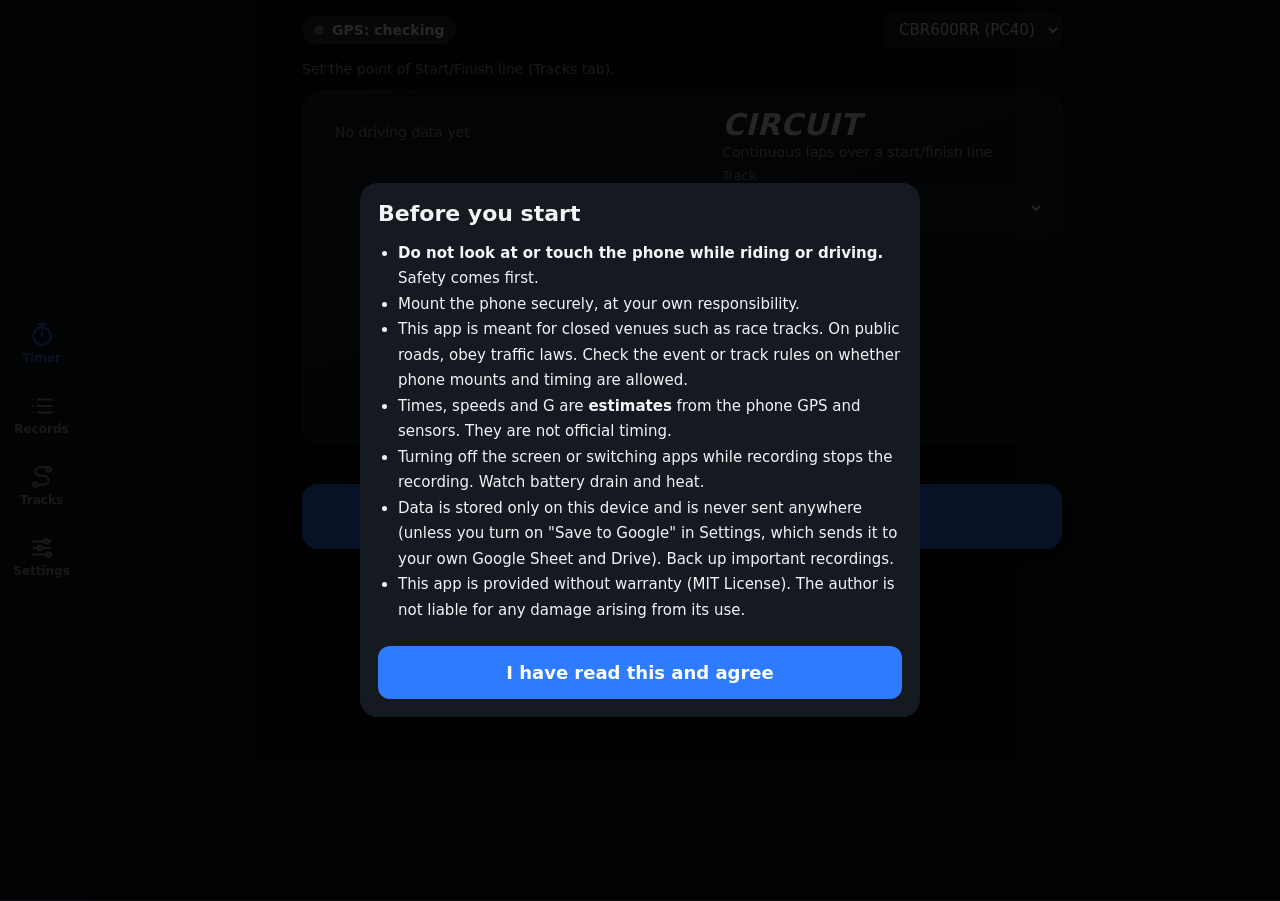
==== commit d9adb660: "v4.5.2: keep the page scrollable so the tab bar has no gap on the Timer tab On an iPhone home screen" ====
--- a/index.html
+++ b/index.html
@@ -48,11 +48,14 @@
 .dueBox:not([hidden]){display:flex;align-items:center;gap:10px;background:#3a3000;border-radius:12px;padding:10px 12px;margin:8px 0;font-size:14px}
 .dueBox button{flex:0 0 auto;padding:8px 12px}
 html,body{touch-action:manipulation}
+/* iPhone のホーム画面アプリは、スクロールしない短いページだと下のバーの下に隙間ができる。常に1pxだけスクロールできる高さにする */
+html{min-height:calc(100% + 1px)}
 canvas{display:block;width:100%;background:var(--panel);border-radius:14px;touch-action:pan-y}
 #cPreview{touch-action:none;cursor:crosshair}
 
-nav{position:fixed;bottom:0;left:0;right:0;display:flex;background:#10141a;border-top:1px solid var(--line);
-  padding-bottom:env(safe-area-inset-bottom);z-index:10}
+/* 下に40px はみ出させて、iPhone のホーム画面アプリで画面の下に隙間が出ても背景で埋める（ボタンの位置は変わらない） */
+nav{position:fixed;bottom:-40px;left:0;right:0;display:flex;background:#10141a;border-top:1px solid var(--line);
+  padding-bottom:calc(40px + env(safe-area-inset-bottom));z-index:10}
 nav button{flex:1;background:none;border-radius:0;color:var(--sub);font-size:12px;padding:8px 0 10px;display:flex;flex-direction:column;align-items:center;gap:3px}
 nav svg{width:26px;height:26px;fill:none;stroke:currentColor;stroke-width:2;stroke-linecap:round;stroke-linejoin:round}
 nav button.on{color:var(--accent)}
@@ -718,6 +721,17 @@
 const $ = s => document.querySelector(s), $$ = s => [...document.querySelectorAll(s)];
 // iPhone：ページ全体の拡大（ダブルタップ・ピンチ）を止める。図の拡大・ずらしは指の位置（pointer）で別に扱っているので影響しない
 ['gesturestart', 'gesturechange'].forEach(t => document.addEventListener(t, e => e.preventDefault(), { passive: false }));
+// iPhone：キーボードを閉じたあとや画面の高さが変わったあと、下のバーが画面の途中に取り残されることがある。
+// 入力中でなければ、バーを置き直して位置を計算し直させる
+function renav(){
+  const n = document.querySelector('nav'); if (!n) return;
+  const a = document.activeElement; if (a && /^(INPUT|TEXTAREA|SELECT)$/.test(a.tagName)) return;
+  n.style.display = 'none'; void n.offsetHeight; n.style.display = '';
+  window.scrollTo(window.scrollX, window.scrollY);
+}
+document.addEventListener('focusout', () => setTimeout(renav, 250));
+if (window.visualViewport) visualViewport.addEventListener('resize', () => setTimeout(renav, 100));
+window.addEventListener('orientationchange', () => setTimeout(renav, 300));
 const R = 6371008.8, D2R = Math.PI / 180, G0 = 9.80665;
 const MIN_CROSS_V = 4;                 // m/s。これ未満のライン通過は数えない（停車中の GPS の揺れ対策）
 const STILL_V = 0.8;                  // m/s。これ未満は停止とみなす
@@ -783,7 +797,7 @@
 }
 
 // ---------- 保存 ----------
-const APP_VERSION = '4.5.1';
+const APP_VERSION = '4.5.2';
 const SCHEMA = 2;
 // github.io では同じユーザーのページ同士が保存領域を共有するので、公開URL以外（テスト用など）は名前を分ける
 const NS = location.pathname.replace(/[^/]*$/, '') || '/';
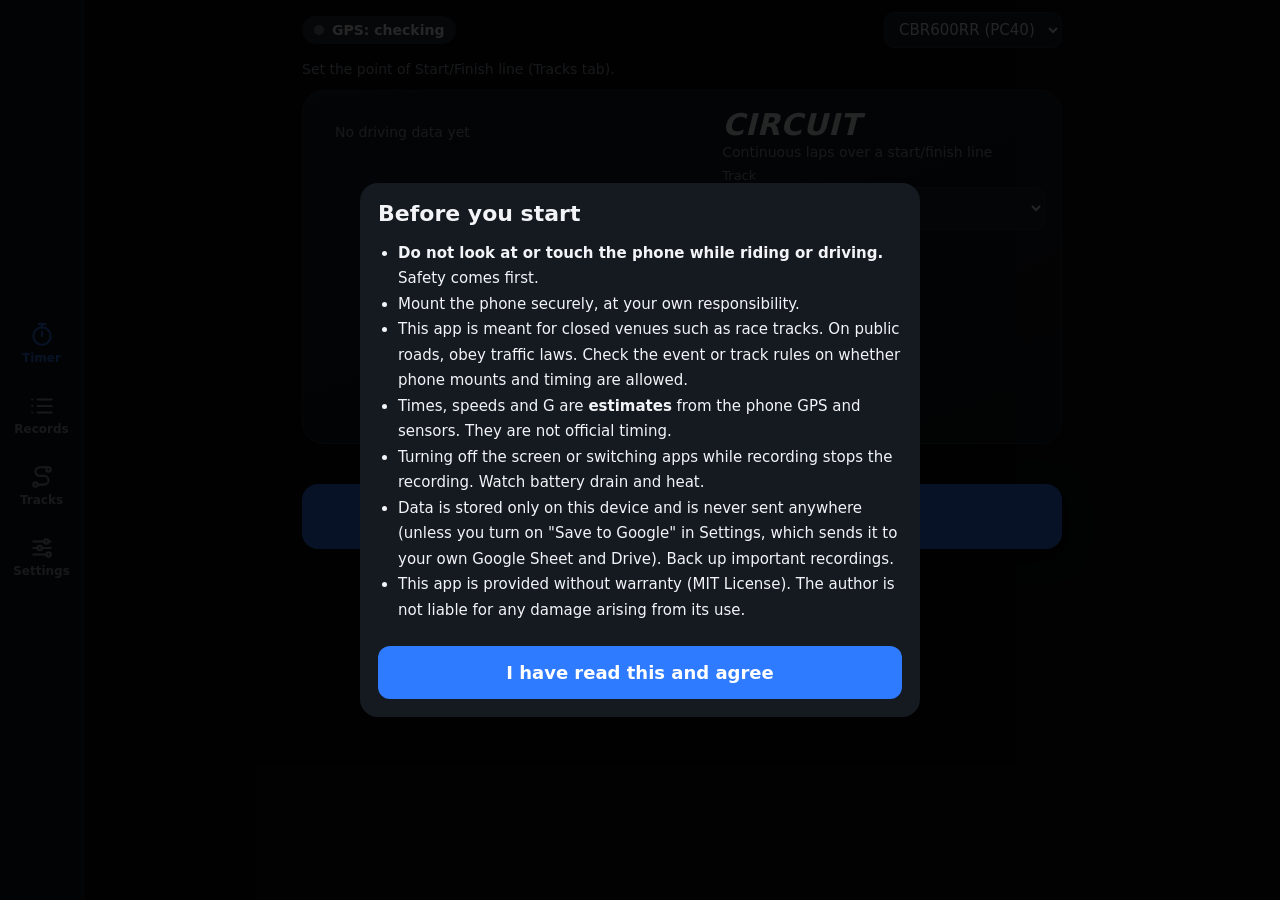
==== commit 7a43cbb5: "v4.5.3: extend the page by the top safe area so the tab bar reaches the bottom In an iPhone home scr" ====
--- a/index.html
+++ b/index.html
@@ -48,8 +48,9 @@
 .dueBox:not([hidden]){display:flex;align-items:center;gap:10px;background:#3a3000;border-radius:12px;padding:10px 12px;margin:8px 0;font-size:14px}
 .dueBox button{flex:0 0 auto;padding:8px 12px}
 html,body{touch-action:manipulation}
-/* iPhone のホーム画面アプリは、スクロールしない短いページだと下のバーの下に隙間ができる。常に1pxだけスクロールできる高さにする */
-html{min-height:calc(100% + 1px)}
+/* iPhone のホーム画面アプリは、ページが短いと画面の高さを上の余白（時計のあたり）の分だけ短く見積もり、下のバーがその分だけ上にずれる。
+   ページの高さを上の余白の分だけ足して、画面の下まで届かせる */
+html{min-height:calc(100% + env(safe-area-inset-top))}
 canvas{display:block;width:100%;background:var(--panel);border-radius:14px;touch-action:pan-y}
 #cPreview{touch-action:none;cursor:crosshair}
 
@@ -797,7 +798,7 @@
 }
 
 // ---------- 保存 ----------
-const APP_VERSION = '4.5.2';
+const APP_VERSION = '4.5.3';
 const SCHEMA = 2;
 // github.io では同じユーザーのページ同士が保存領域を共有するので、公開URL以外（テスト用など）は名前を分ける
 const NS = location.pathname.replace(/[^/]*$/, '') || '/';
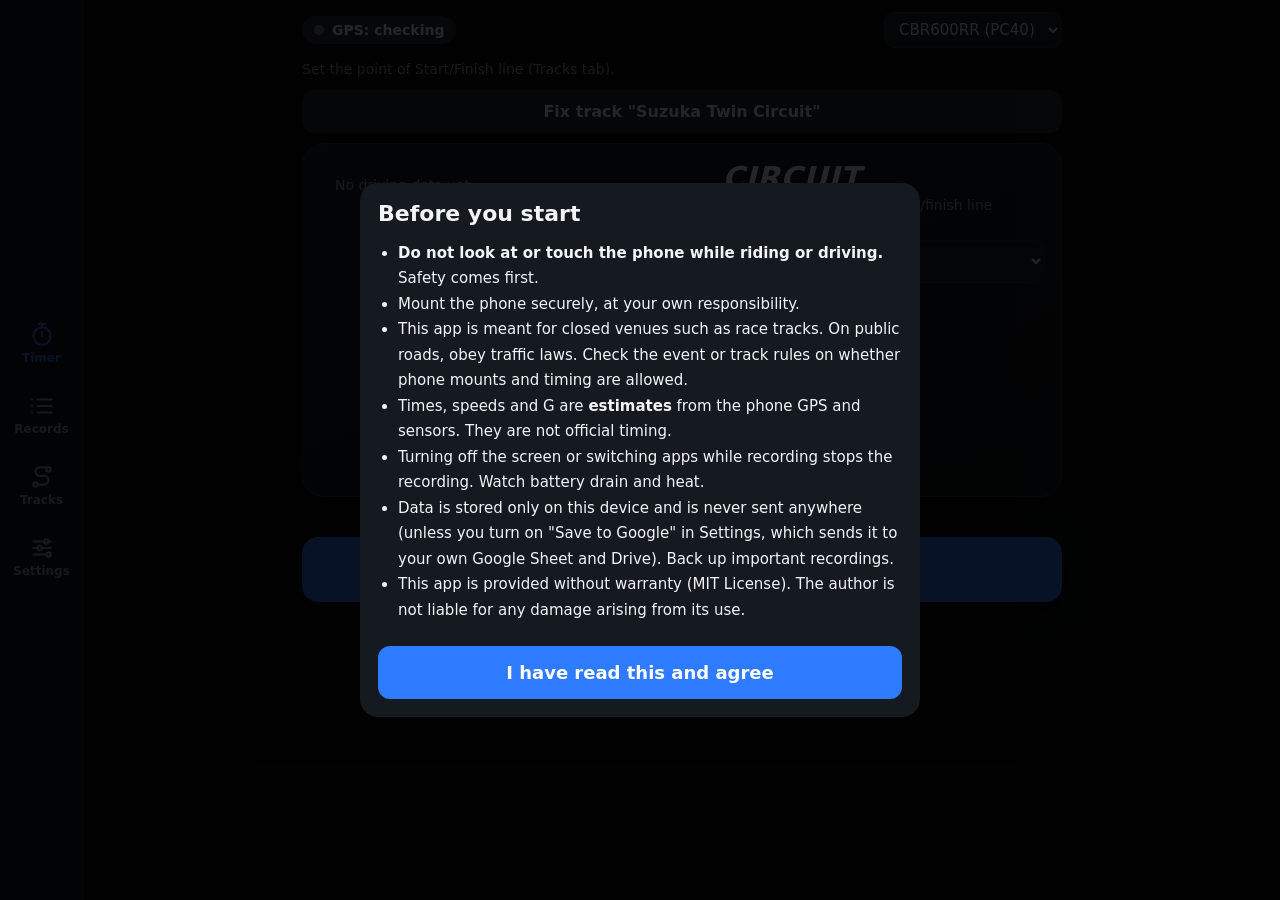
==== commit 665dec95: "Tidy the screens and remove unused text - Home: a button jumps to the Tracks tab when the selected t" ====
--- a/index.html
+++ b/index.html
@@ -33,6 +33,8 @@
 .note{color:var(--sub);font-size:14px;line-height:1.6}
 .warnText{color:var(--warn)}
 #homeNote{margin:0 0 10px}#homeNote:empty{display:none}
+#homeFix{margin:0 0 10px}
+details.help{margin:8px 0}details.help summary{color:var(--sub);font-size:14px;padding:8px 0;cursor:pointer}details.help[open] summary{color:var(--text)}
 .row{display:flex;gap:8px;margin:8px 0}
 .row>*{flex:1}
 .row>button{flex:0 0 auto}
@@ -282,6 +284,7 @@
     <div class="topbar"><span class="gpsPill" data-gps><span class="gtxt"></span></span><select id="selVeh" aria-label="vehicle"></select></div>
     <div class="dueBox" id="dueBox" hidden><span id="dueText"></span><button id="dueBtn" class="primary" data-i18n="backupNow"></button></div>
     <p class="note" id="homeNote" aria-live="polite"></p>
+    <button id="homeFix" class="wide" hidden></button>
     <div class="carousel" id="carousel">
       <div class="mcard" data-mode="circuit">
         <canvas class="outline" id="olCircuit"></canvas>
@@ -363,8 +366,10 @@
   <div class="row"><select id="cSel" aria-label="track"></select><button id="cNew" data-i18n="newBtn"></button></div>
   <label class="f"><span data-i18n="courseName"></span><input id="cName" autocomplete="off"></label>
   <div class="seg" id="cType"><button data-t="circuit" data-i18n="typeCircuit"></button><button data-t="segment" data-i18n="typeSegment"></button></div>
+  <div class="block" id="cStatus" aria-live="polite"></div>
+  <button id="cRound" class="wide" data-i18n="roundBtn" hidden></button>
   <h3 data-i18n="traceTitle"></h3>
-  <p class="note" data-i18n="traceNote"></p>
+  <details class="help"><summary data-i18n="helpMore"></summary><p class="note" data-i18n="traceNote"></p></details>
   <div class="row"><select id="cSessSel" aria-label="recording"></select></div>
   <p class="note" id="cTapHint" aria-live="polite"></p>
   <canvas id="cPreview"></canvas>
@@ -373,9 +378,9 @@
   <p class="note" data-i18n="pitNote"></p>
   <div id="cLines"></div>
   <button id="cAddLine" class="wide" data-i18n="addSector"></button>
-  <p class="note" data-i18n="howToPoint"></p>
+  <details class="help"><summary data-i18n="helpMore"></summary><p class="note" data-i18n="howToPoint"></p></details>
   <h3 data-i18n="shareCourseTitle"></h3>
-  <p class="note" data-i18n="shareCourseNote"></p>
+  <details class="help"><summary data-i18n="helpMore"></summary><p class="note" data-i18n="shareCourseNote"></p></details>
   <div class="row eq"><button id="cShare" class="primary" data-i18n="shareCourse"></button><button id="cImport" data-i18n="importCourse"></button></div>
   <button id="cPaste" class="wide" data-i18n="pasteCourse"></button>
   <h3 data-i18n="deleteCourse"></h3>
@@ -449,7 +454,7 @@
   ja: {
     liveMainTitle: '走行中の大きな表示', mainLast: '前ラップとの差', mainDelta: 'ベストとの今の差（予測ラップ）', optLiveG: '走行中にGメーターも表示する',
     liveMainNote: '「前ラップとの差」は、ラインを越えるたびに、そのラップとベストとの差を大きく出します。「ベストとの今の差」は、ベストラップの同じ地点と比べた今の差と、このまま走ったときの予測ラップを出します（GPSの更新ごと、ふつうは1秒に1回）。',
-    lblVsBest: 'ベストとの差', lblDeltaNow: 'ベストとの今の差', predLap: v => `予測 ${v}`, lastLapIs: v => `前ラップ ${v}`, noRefYet: 'ベストラップがまだありません', elapsed: '経過',
+    lblVsBest: 'ベストとの差', lblDeltaNow: 'ベストとの今の差', predLap: v => `予測 ${v}`, noRefYet: 'ベストラップがまだありません', 
     newBest: 'ベスト更新',
     tabRun: '計測', tabRec: '記録', tabCourse: 'コース', tabSet: '設定',
     modeCircuit: 'サーキット', modeDrag: 'ドラッグ', modeSegment: 'セグメント', modeFree: 'フリー走行',
@@ -463,7 +468,7 @@
     rideStat3: (av, mx) => `平均 ${av} ${U()}（走行中）・最高 ${mx} ${U()}`, rideGaps: (n, d) => `GPSの途切れ ${n}回（合計 ${d}）`,
     rideRange: (a, b) => `${a}〜${b}`,
     rideDef: '「停車」は時速3km未満の時間です。3分以上止まった（またはGPSが途切れた）ところで区間を分けます。GPSが10秒以上途切れたところは、距離にも走行時間にも入れず、線もつなぎません。',
-    descCircuit: 'コントロールラインで周回を計測', descDrag: '停止から加速。距離と速度のタイム', descSegment: 'スタートからゴールまで（別の場所）',
+    descCircuit: 'コントロールラインで周回を計測', descDrag: '停止から加速。距離と速度のタイム', descSegment: 'スタートからゴールまでを1本ずつ計測',
     course: 'コース', vehicle: '車両', start: '計測開始', preparing: '準備中…', holdStop: '長押しで停止',
     gpsCheck: 'GPS 確認中', gpsGood: a => `GPS 良好 ±${a}m`, gpsWeak: a => `GPS 弱い ±${a}m`, gpsLost: s => `GPS 途切れ ${s}秒`, gpsDenied: 'GPS 使用不可',
     wakeOk: '画面ON固定', wakeNo: '画面の自動消灯を手動で切ってください', wakeFail: '画面ON固定に失敗（再試行中）',
@@ -485,7 +490,7 @@
     geoDenied: '位置情報が許可されていません。ブラウザの設定で、このサイトの位置情報を許可してください。', geoTimeout: 'GPSの応答を待っています…', geoErr: m => 'GPSが使えません：' + m,
     recAllVeh: 'すべての車両', importJson: 'JSONを読み込む', noRecords: '記録がありません',
     iosNote: 'iPhoneのブラウザは、しばらく開かないサイトの保存データを消すことがあります。大事な記録はJSONで書き出して保管してください。',
-    nLaps: n => `${n}周`, nRuns: n => `${n}本`, recording: '（記録中）',
+    nLaps: n => `${n}周`, helpMore: '使い方の説明', moreOps: '書き出し（CSV・JSON）・削除・その他', fixCourse: n => `コース「${n}」を直す`, nRuns: n => `${n}本`, recording: '（記録中）',
     statsGps: (hz, n, acc) => `GPS 平均 ${hz} Hz（${n}点、±${acc}m）`, statsG: n => `Gセンサー ${n}サンプル`,
     theo: v => `理論ベスト ${v}`, pbVehCourse: v => `この車両・コースの自己ベスト ${v}`, pbVehDrag: v => `この車両の自己ベスト ${v}`,
     outLap: 'アウトラップ', inLap: 'インラップ', runN: n => `ラン ${n}`,
@@ -502,20 +507,28 @@
     whyNoCross: '走った線はスタートラインの近くを通っていますが、ラインを横切っていません。ラインの長さ（幅）を広げるか、位置を直してください。',
     whySlow: n => `時速${Math.round(MIN_CROSS_V * 3.6)}km未満でラインを通った${n}回は、止まっているときのGPSの揺れとみなして数えていません。`,
     whyShort: (n, m) => `最短ラップ（${m}秒）より短い${n}回の通過は、ラインを二度踏んだとみなして数えていません。設定の「最短ラップ」を確かめてください。`,
-    revCross: 'スタートラインを逆向きに通りました（数えません）', dragRunLine: (d, t, v) => `${distLabel(d)}  ${t}秒  ${v}${U()}`, spdTime: (s, t, u) => `0-${s}${u}  ${t}秒`, maxSpd: v => `最高 ${v} ${U()}`,
+    revCross: 'スタートラインを逆向きに通りました（数えません）',
+    whySegGoal: (d, w) => `スタートは通りましたが、ゴールを通っていません（いちばん近づいたのは約${d}、ゴールの長さは${w}m）。ゴールの位置と向きを確かめてください。`,
+    whySegRev: n => `スタートを逆向きにだけ通っています（${n}回）。途中から始めた記録か、スタートの向きが逆です。`,
+    w0Far: 'ラインを通っていません', w0Rev: 'ラインを逆向きに通過', w0Once: 'ライン通過が1回だけ', w0Goal: 'ゴールを通っていません', w0Other: '計測できず', w0Course: 'コース未完成',
+    csOk: '完成：計測できます', csNg: '未完成：このままでは計測できません', csTry: (d, r) => `${d} の記録で試すと：${r}`, csTryLaps: (n, t) => `${n}周（ベスト ${t}）`, csTryRuns: (n, t) => `${n}本（${t}）`, csTry0: '計測できません。',
+    csNoTrace: 'このコースを走った記録がまだないため、実際に計測できるかは試せていません。',
+    roundBtn: 'スタートと同じ地点にゴールを置く（1周して戻るコース）', roundDone: 'スタートと同じ地点に、逆向きのゴールを置きました。出ていくときに計測が始まり、戻ってきたときに止まります。', roundNeed: '先にスタートの地点を決めてください。',
+    farStart: d => `今いる場所からスタートラインまで約${d}あります。コースは合っていますか？このまま始めますか？`,
+    recalcOther: '別のコースで計算し直す', recalcPick: 'コースを選ぶ', dragRunLine: (d, t, v) => `${distLabel(d)}  ${t}秒  ${v}${U()}`, spdTime: (s, t, u) => `0-${s}${u}  ${t}秒`, maxSpd: v => `最高 ${v} ${U()}`,
     importBad: 'このアプリで書き出した記録ではありません。', importParse: 'JSONとして読めませんでした。', importDup: '同じ記録がすでにあります。上書きしますか？', importOk: '読み込みました。',
     compareNone: '比較なし', compareWith: x => `比較：${x}`, rdTime: '経過', rdSector: 'セクター', rdSpeed: '速度', rdLat: '緯度', rdLon: '経度', rdHdg: '向き', rdDelta: '比較との差',
     map: '走行ライン', speedGraph: '速度（距離）', deltaGraph: '比較とのタイム差（上が遅い）', gGraph: 'G（距離）', ggTitle: 'G-G図（上：加速、下：ブレーキ、右：右コーナー）',
     noGData: 'この記録にはGのデータがありません', brake: 'ブレーキ', accel: '加速', latPlus: '横G（右が＋）', lonPlus: '前後G（加速が＋）',
     tapHint: '地図やグラフを押すと、その地点に移動します。数字は、速度ならコーナーの最低速度と直線の最高速度、Gならピークの値です。',
-    courseName: 'コース名', newBtn: '新規', newCourse: '新しいコース', typeCircuit: 'サーキット（周回）', typeSegment: 'セグメント（A→B）',
+    courseName: 'コース名', newBtn: '新規', newCourse: '新しいコース', typeCircuit: 'サーキット（周回）', typeSegment: 'セグメント（区間）',
     howToPoint: 'Googleマップで地点を長押しすると座標が表示されます。それをコピーして、各ラインの欄に貼り付けてください。現地でラインの中央に立って「現在地」を押しても登録できます。向きは、数周走った記録から自動で決められます。',
     lnControl: 'コントロールライン', lnStart: 'スタート', lnFinish: 'ゴール', lnSector: i => `セクターライン${i}`, addSector: 'セクターラインを追加',
     paste: '貼り付け', here: '現在地', measuring: n => `測定中${n}`, ptPh: '例：34.84321, 136.54102',
     hdgUnset: '向き未設定', ptUnset: '地点未設定', lineSummary: (h, w) => `向き ${h}°・幅 ${w}m`,
     fwd: m => `前へ${m}m`, bwd: m => `後ろへ${m}m`, leftM: m => `左へ${m}m`, rightM: m => `右へ${m}m`, rotL: d => `⟲ ${d}°`, rotR: d => `⟳ ${d}°`,
     wMinus: '幅 −2m', wPlus: '幅 +2m', snap: '走行ラインに寄せる', hdgThis: 'この線の向きを自動で', delLine: 'この線を削除', delLineConfirm: n => `${n}を削除しますか？`,
-    autoHdgTitle: '記録から向きを自動で決める', autoHdgNote: 'このコースで数周走った記録を選びます。各ラインの向きを、走行ラインに対して直角に決めます。',
+    
     autoBtn: '向きだけ決め直す', allSess: 'このコースのすべての記録', noSessForCourse: 'まだ記録がありません',
     traceTitle: '走った記録から作る', traceNote: 'まず「記録だけ」で数周走ります（計測画面でコースが未完成なら、記録だけになります）。その記録を選び、下の図の走行ラインをタップすると、選んでいるライン（CL・S1…）がそこに置かれ、向きも自動で決まります。2本指で拡大・移動できます。「自動で作る」は、スタート/ゴールを自動で置きます。',
     tapPlace: n => `タップで置くライン：${n}`, tapFar: '走行ラインの近くをタップしてください。', zoomIn: '拡大', zoomOut: '縮小', zoomFit: '全体',
@@ -546,7 +559,7 @@
     copyInfo: '端末情報をコピー', openIssues: '報告ページを開く', copied: 'コピーしました。', copyManual: 'この内容をコピーしてください：',
     consentTitle: 'ご利用の前に', consentOk: '内容を確認して、同意する', showConsent: '注意事項をもう一度読む',
     consentBody: '<ul><li><b>走行中は、スマホを見たり操作したりしないでください。</b>安全な運転・走行を最優先にしてください。</li><li>スマホは、しっかり固定してください。固定は自己責任で行ってください。</li><li>このアプリは、サーキットなどの閉ざされた場所での使用を想定しています。公道では交通法規を守ってください。車載や計測が認められているかは、走行会やサーキットの規則で確認してください。</li><li>タイム・速度・Gは、スマホのGPSとセンサーから求めた<b>目安</b>です。公式の計時の代わりにはなりません。</li><li>記録中に画面を消したり、他のアプリに切り替えたりすると、記録が止まります。バッテリーの減りと発熱に注意してください。</li><li>データはこの端末の中だけに保存され、外部には送られません（設定の「Googleに保存」を自分でオンにした場合だけ、自分のGoogleスプレッドシート・ドライブに送ります）。大事な記録はバックアップしてください。</li><li>このアプリは無保証で提供されます（MITライセンス）。使用によって生じた損害について、作者は責任を負いません。</li></ul>',
-    needConsent: '先に、注意事項を確認して同意してください。',
+    
     display: '表示', optHc: '屋外向けの高コントラスト表示', optCb: '色覚に配慮した配色（青とオレンジ）',
     pitNote: 'ピットロードがラインの近くを通る場合は、幅を狭めてください（プレビューと拡大図で確かめられます）。',
     shareCourseTitle: 'コースの共有', shareCourseNote: 'QRコードを見せるか、リンクやファイルを送って、仲間と共有できます。受け取った人は、スマホのカメラでQRを読むか、リンクを開くか、「コースを読み込む」「コードを貼り付けて追加」で追加できます。走行データは入りません。',
@@ -584,7 +597,7 @@
   en: {
     liveMainTitle: 'Main display while riding', mainLast: 'Last lap vs best', mainDelta: 'Live gap to best (predicted lap)', optLiveG: 'Show the G meter while riding',
     liveMainNote: '"Last lap vs best" shows the gap between each completed lap and your best. "Live gap to best" compares where you are now with the same point on your best lap and shows the predicted lap time (updated with each GPS fix, usually once per second).',
-    lblVsBest: 'Gap to best', lblDeltaNow: 'Live gap to best', predLap: v => `Predicted ${v}`, lastLapIs: v => `Last lap ${v}`, noRefYet: 'No best lap yet', elapsed: 'Elapsed',
+    lblVsBest: 'Gap to best', lblDeltaNow: 'Live gap to best', predLap: v => `Predicted ${v}`, noRefYet: 'No best lap yet', 
     newBest: 'NEW BEST',
     tabRun: 'Timer', tabRec: 'Records', tabCourse: 'Tracks', tabSet: 'Settings',
     modeCircuit: 'CIRCUIT', modeDrag: 'DRAG', modeSegment: 'SEGMENT', modeFree: 'FREE RIDE',
@@ -598,7 +611,7 @@
     rideStat3: (av, mx) => `Avg ${av} ${U()} (moving), top ${mx} ${U()}`, rideGaps: (n, d) => `GPS lost ${n} times (${d} in total)`,
     rideRange: (a, b) => `${a}–${b}`,
     rideDef: '"Stopped" = slower than 3 km/h. A new leg starts after a stop (or GPS loss) of 3 minutes or more. Where GPS was lost for 10 s or more, the distance and moving time are not counted and the line is not joined.',
-    descCircuit: 'Continuous laps over a start/finish line', descDrag: 'Standing start: distance and speed times', descSegment: 'Point A to point B, separate start and finish',
+    descCircuit: 'Continuous laps over a start/finish line', descDrag: 'Standing start: distance and speed times', descSegment: 'One timed run from start to finish',
     course: 'Track', vehicle: 'Vehicle', start: 'START', preparing: 'Loading…', holdStop: 'Hold to stop',
     gpsCheck: 'GPS: checking', gpsGood: a => `GPS GOOD ±${a}m`, gpsWeak: a => `GPS WEAK ±${a}m`, gpsLost: s => `GPS LOST ${s}s`, gpsDenied: 'GPS unavailable',
     wakeOk: 'Screen kept on', wakeNo: 'Turn off auto-lock manually', wakeFail: 'Could not keep the screen on (retrying)',
@@ -620,7 +633,7 @@
     geoDenied: 'Location permission denied. Allow location for this site in your browser settings.', geoTimeout: 'Waiting for GPS…', geoErr: m => 'GPS error: ' + m,
     recAllVeh: 'All vehicles', importJson: 'Import JSON', noRecords: 'No recordings yet',
     iosNote: 'iPhone browsers may delete data of sites that are not opened for a while. Export important recordings as JSON.',
-    nLaps: n => `${n} laps`, nRuns: n => `${n} runs`, recording: ' (recording)',
+    nLaps: n => `${n} laps`, helpMore: 'How to use', moreOps: 'Export, delete and more', fixCourse: n => `Fix track "${n}"`, nRuns: n => `${n} runs`, recording: ' (recording)',
     statsGps: (hz, n, acc) => `GPS average ${hz} Hz (${n} points, ±${acc} m)`, statsG: n => `G sensor ${n} samples`,
     theo: v => `Theoretical best ${v}`, pbVehCourse: v => `Personal best (vehicle & track) ${v}`, pbVehDrag: v => `Personal best (vehicle) ${v}`,
     outLap: 'Out lap', inLap: 'In lap', runN: n => `Run ${n}`,
@@ -637,7 +650,15 @@
     whyNoCross: 'The recording passes near the start/finish line but never crosses it. Make the line longer or move it.',
     whySlow: n => `${n} crossing(s) slower than ${Math.round(MIN_CROSS_V * 3.6)} km/h were ignored as GPS drift while stopped.`,
     whyShort: (n, m) => `${n} crossing(s) came sooner than the minimum lap (${m} s) and were ignored as double crossings. Check "Minimum lap" in Settings.`,
-    revCross: 'Crossed the start/finish line in the wrong direction (not counted)', dragRunLine: (d, t, v) => `${distLabel(d)}  ${t} s  ${v} ${U()}`, spdTime: (s, t, u) => `0-${s} ${u}  ${t} s`, maxSpd: v => `Top ${v} ${U()}`,
+    revCross: 'Crossed the start/finish line in the wrong direction (not counted)',
+    whySegGoal: (d, w) => `The start was crossed but the finish was not (closest approach about ${d}; the finish line is ${w} m long). Check the finish position and direction.`,
+    whySegRev: n => `The start was only crossed in the wrong direction (${n} time(s)). Its direction may be reversed.`,
+    w0Far: 'Line not crossed', w0Rev: 'Crossed in the wrong direction', w0Once: 'Line crossed only once', w0Goal: 'Finish not crossed', w0Other: 'Not timed', w0Course: 'Track incomplete',
+    csOk: 'Ready: timing will work', csNg: 'Incomplete: timing will not work yet', csTry: (d, r) => `Tried on the ${d} recording: ${r}`, csTryLaps: (n, t) => `${n} lap(s) (best ${t})`, csTryRuns: (n, t) => `${n} run(s) (${t})`, csTry0: 'not timed.',
+    csNoTrace: 'No recording on this track yet, so timing could not be tried.',
+    roundBtn: 'Put the finish at the start point (out-and-back lap)', roundDone: 'A finish facing the other way was placed at the start point. Timing starts when you leave and stops when you come back.', roundNeed: 'Set the start point first.',
+    farStart: d => `The start line is about ${d} from where you are. Is this the right track? Start anyway?`,
+    recalcOther: 'Recalculate with another track', recalcPick: 'Choose a track', dragRunLine: (d, t, v) => `${distLabel(d)}  ${t} s  ${v} ${U()}`, spdTime: (s, t, u) => `0-${s} ${u}  ${t} s`, maxSpd: v => `Top ${v} ${U()}`,
     importBad: 'This is not a recording exported from this app.', importParse: 'Could not read the file as JSON.', importDup: 'This recording already exists. Overwrite?', importOk: 'Imported.',
     compareNone: 'No comparison', compareWith: x => `Compare: ${x}`, rdTime: 'Time', rdSector: 'Sector', rdSpeed: 'Speed', rdLat: 'Latitude', rdLon: 'Longitude', rdHdg: 'Heading', rdDelta: 'Delta',
     map: 'Track map', speedGraph: 'Speed vs distance', deltaGraph: 'Time delta vs comparison (up = slower)', gGraph: 'G vs distance', ggTitle: 'G-G diagram (up: accel, down: brake, right: right turn)',
@@ -650,7 +671,7 @@
     hdgUnset: 'direction not set', ptUnset: 'point not set', lineSummary: (h, w) => `Heading ${h}°, width ${w} m`,
     fwd: m => `Fwd ${m} m`, bwd: m => `Back ${m} m`, leftM: m => `Left ${m} m`, rightM: m => `Right ${m} m`, rotL: d => `⟲ ${d}°`, rotR: d => `⟳ ${d}°`,
     wMinus: 'Width −2 m', wPlus: 'Width +2 m', snap: 'Snap to driven line', hdgThis: 'Auto direction (this line)', delLine: 'Delete this line', delLineConfirm: n => `Delete ${n}?`,
-    autoHdgTitle: 'Auto directions from a recording', autoHdgNote: 'Pick a recording with a few laps on this track. Each line is set perpendicular to the driven path.',
+    
     autoBtn: 'Redo directions only', allSess: 'All recordings of this track', noSessForCourse: 'No recordings yet',
     traceTitle: 'Build from a recording', traceNote: 'First drive a few laps with recording only (if the track is incomplete, the run screen just records). Pick that recording and tap the driven path below: the selected line (CL, S1…) is placed there and its direction is set automatically. Use two fingers to zoom and move. "Build automatically" places the start/finish for you.',
     tapPlace: n => `Tap to place: ${n}`, tapFar: 'Tap close to the driven path.', zoomIn: 'Zoom in', zoomOut: 'Zoom out', zoomFit: 'Fit',
@@ -681,7 +702,7 @@
     copyInfo: 'Copy device info', openIssues: 'Open the report page', copied: 'Copied.', copyManual: 'Copy this text:',
     consentTitle: 'Before you start', consentOk: 'I have read this and agree', showConsent: 'Read the safety notes again',
     consentBody: '<ul><li><b>Do not look at or touch the phone while riding or driving.</b> Safety comes first.</li><li>Mount the phone securely, at your own responsibility.</li><li>This app is meant for closed venues such as race tracks. On public roads, obey traffic laws. Check the event or track rules on whether phone mounts and timing are allowed.</li><li>Times, speeds and G are <b>estimates</b> from the phone GPS and sensors. They are not official timing.</li><li>Turning off the screen or switching apps while recording stops the recording. Watch battery drain and heat.</li><li>Data is stored only on this device and is never sent anywhere (unless you turn on "Save to Google" in Settings, which sends it to your own Google Sheet and Drive). Back up important recordings.</li><li>This app is provided without warranty (MIT License). The author is not liable for any damage arising from its use.</li></ul>',
-    needConsent: 'Please read and agree to the safety notes first.',
+    
     display: 'Display', optHc: 'High-contrast outdoor display', optCb: 'Color-vision friendly colors (blue/orange)',
     pitNote: 'If the pit lane runs close to a line, make the line narrower (check it in the preview and zoom view).',
     shareCourseTitle: 'Share a track', shareCourseNote: 'Show a QR code, or send a link or a file. Friends can scan the QR with their phone camera, open the link, or use "Import track" / "Add from pasted code". No driving data is included.',
@@ -798,7 +819,7 @@
 }
 
 // ---------- 保存 ----------
-const APP_VERSION = '4.5.3';
+const APP_VERSION = '4.6.0';
 const SCHEMA = 2;
 // github.io では同じユーザーのページ同士が保存領域を共有するので、公開URL以外（テスト用など）は名前を分ける
 const NS = location.pathname.replace(/[^/]*$/, '') || '/';
@@ -1025,18 +1046,26 @@
   return tx('lnSector', i);
 }
 const nSecOf = c => c.type === 'segment' ? c.lines.length - 1 : c.lines.length;
-// 周回コースで1周もできなかった理由（判定の記録から）。説明の文の配列を返す
-function whyNoLaps(det, minLap){
-  const g = det && det.diag; if (!g || !det.loop || det.laps.length) return [];
-  const out = [];
-  if (g.near > g.w / 2 + 5 && !g.fwd && !g.rev) out.push(tx('whyFar', g.near >= 1000 ? fmtDist(g.near) : Math.round(g.near) + 'm', Math.round(g.w)));
-  else if (!g.fwd && g.rev) out.push(tx('whyRevOnly', g.rev));
-  else if (g.fwd <= 1 && (g.fwd || g.rev)){ out.push(tx('whyOnce')); if (g.rev) out.push(tx('whyOnceRev', g.rev)); }
-  else if (!g.fwd && !g.slow) out.push(tx('whyNoCross'));
+// 1周（1本）も計測できなかった理由（判定の記録から）。code は一覧に出す短い名前、lines は説明の文
+function why0(det, minLap){
+  const g = det && det.diag, out = [], dm = d => d >= 1000 ? fmtDist(d) : Math.round(d) + 'm';
+  if (!g || det.laps.length) return { code: '', lines: out };
+  let code = '';
+  if (!det.loop){
+    if (g.fwd){ code = 'w0Goal'; out.push(tx('whySegGoal', isFinite(g.gNear) ? dm(g.gNear) : '-', Math.round(g.gw))); }
+    else if (g.rev){ code = 'w0Rev'; out.push(tx('whySegRev', g.rev)); }
+    else if (g.near > g.w / 2 + 5){ code = 'w0Far'; out.push(tx('whyFar', dm(g.near), Math.round(g.w))); }
+    else { code = 'w0Far'; out.push(tx('whyNoCross')); }
+  } else if (g.near > g.w / 2 + 5 && !g.fwd && !g.rev){ code = 'w0Far'; out.push(tx('whyFar', dm(g.near), Math.round(g.w))); }
+  else if (!g.fwd && g.rev){ code = 'w0Rev'; out.push(tx('whyRevOnly', g.rev)); }
+  else if (g.fwd <= 1 && (g.fwd || g.rev)){ code = 'w0Once'; out.push(tx('whyOnce')); if (g.rev) out.push(tx('whyOnceRev', g.rev)); }
+  else if (!g.fwd && !g.slow){ code = 'w0Far'; out.push(tx('whyNoCross')); }
   if (g.slow) out.push(tx('whySlow', g.slow));
   if (g.short) out.push(tx('whyShort', g.short, minLap));
-  return out;
-}
+  if (!code && out.length) code = 'w0Other';
+  return { code, lines: out };
+}
+
 function courseProblem(c){
   if (!c) return tx('probNoCourse');
   if (c.type === 'segment' && c.lines.length < 2) return tx('probSegLines');
@@ -1064,7 +1093,7 @@
     this.prev = null; this.lapStart = null; this.lastSplit = 0; this.next = 1;
     this.splits = []; this.warn = false; this.laps = [];
     // 0周のときに理由を説明するための記録：コントロールラインの通過（向き・遅すぎ・短すぎ）と、いちばん近づいた距離
-    this.diag = { fwd: 0, rev: 0, slow: 0, short: 0, near: Infinity, w: course.lines[0].w };
+    this.diag = { fwd: 0, rev: 0, slow: 0, short: 0, near: Infinity, w: course.lines[0].w, gNear: Infinity, gw: course.lines[course.lines.length - 1].w };
   }
   push(p){
     const ev = [], xy = this.proj(p), cur = { t: p.t, x: xy.x, y: xy.y, v: p.v };
@@ -1072,6 +1101,7 @@
     this.prev = cur;
     const L0 = this.lines[0], dg = this.diag, dn = Math.hypot(cur.x - L0.c.x, cur.y - L0.c.y);
     if (dn < dg.near) dg.near = dn;
+    if (!this.loop && this.lapStart){ const G = this.lines[this.n - 1], gn = Math.hypot(cur.x - G.c.x, cur.y - G.c.y); if (gn < dg.gNear) dg.gNear = gn; }
     if (!pr || cur.t <= pr.t) return ev;
     const gap = cur.t - pr.t > 3000;
     if (gap && this.lapStart) this.warn = true;
@@ -1082,7 +1112,7 @@
       if (!h) continue;
       const v = pr.v + h.t * (cur.v - pr.v);
       if (this.dir[i] && h.sign !== this.dir[i]){
-        if (i === 0 && v >= MIN_CROSS_V){ dg.rev++; ev.push({ type: 'rev' }); }
+        if (i === 0 && v >= MIN_CROSS_V){ dg.rev++; if (this.loop) ev.push({ type: 'rev' }); }
         continue;
       }
       if (v < MIN_CROSS_V){ if (i === 0) dg.slow++; continue; }
@@ -1445,6 +1475,7 @@
   }
   for (const l of A.laps) l.excl = isExcl(s, l);
   if (!s.active) s.laps = A.laps.map(stripLap);
+  if (!s.active && s.mode !== 'drag' && s.mode !== 'free') s.why0 = A.laps.length ? '' : A.det ? why0(A.det, 30).code : 'w0Course';
   if (!s.active && A.ride) s.ride = { dist: Math.round(A.ride.dist), mov: A.ride.mov, total: A.ride.total };
   anaCache.set(s.id, A);
   return A;
@@ -1592,7 +1623,7 @@
   const c = pos.coords, now = Date.now(), t = pos.timestamp || now;
   if (t <= live.lastFixT) return;
   if (live.lastFixAt){ live.iv.push((now - live.lastFixAt) / 1000); if (live.iv.length > 5) live.iv.shift(); }
-  live.lastFixAt = now; live.lastFixT = t; live.acc = c.accuracy; live.clockOff = now - t; geo.denied = false;
+  live.lastFixAt = now; live.lastFixT = t; live.acc = c.accuracy; live.pos = { lat: c.latitude, lon: c.longitude }; live.clockOff = now - t; geo.denied = false;
   if (live.err){ live.err = false; if (rec.on) setNote(tx('recNote')); }
   updateGps();
   if (!rec.on || !(c.accuracy <= settings.maxAcc)) return;
@@ -1720,10 +1751,11 @@
   drawFreeOutline($('#olFree'));
 }
 function homeNote(){
-  const v = curVehicle(), m = settings.mode, msgs = [];
+  const v = curVehicle(), m = settings.mode, msgs = []; let fix = null;
   if (m === 'drag') msgs.push(tx('drag1hz'));
   else if (m === 'free') msgs.push(tx('freeNote'));
-  else { const c = selCourse(m); const p = c ? courseProblem(c) : tx('noCourse'); if (p) msgs.push(p); }
+  else { const c = selCourse(m); const p = c ? courseProblem(c) : tx('noCourse'); if (p) msgs.push(p); if (c && p) fix = c; }
+  const fb = $('#homeFix'); fb.hidden = !fix; if (fix){ fb.textContent = tx('fixCourse', fix.name); fb.dataset.id = fix.id; }
   if (v.type === 'car' && !v.cal) msgs.push(tx('calNeeded'));
   if (battery && !battery.charging && battery.level < 0.3) msgs.push(tx('lowBattery', Math.round(battery.level * 100)));
   if (!window.isSecureContext) msgs.push(tx('needHttps'));
@@ -1784,6 +1816,8 @@
 $('#selCircuit').addEventListener('change', e => { settings.courseCircuit = e.target.value; saveSettings(); renderHome(); });
 $('#selSegment').addEventListener('change', e => { settings.courseSegment = e.target.value; saveSettings(); renderHome(); });
 $('#selVeh').addEventListener('change', e => { vehicleId = e.target.value; saveVehicles(); homeNote(); });
+// 計測画面の「コースを直す」：そのコースを開いた状態でコース画面へ
+$('#homeFix').addEventListener('click', e => { cv.id = e.currentTarget.dataset.id; cv.sel = 0; cv.trace = null; cv.z = 1; cv.ox = cv.oy = 0; showTab('v-course'); window.scrollTo(0, 0); });
 $('#dragChips').addEventListener('click', e => {
   const b = e.target.closest('button'); if (!b) return;
   const d = +b.dataset.d, on = settings.dragDist.includes(d);
@@ -2041,6 +2075,10 @@
     else alert(tx('motionNo'));
   }
   if (course){ const p = courseProblem(course); if (p && !confirm(tx('courseIncomplete', p))) return; }
+  if (course && !courseProblem(course) && ptOk(live.pos) && Date.now() - live.lastFixAt < 30000){ // 別の場所のコースを選んだままになっていないか
+    const d = distM(live.pos, course.lines[0].c);
+    if (d > 5000 && !confirm(tx('farStart', fmtDist(d)))) return;
+  }
   if (veh.type === 'car' && !veh.cal && !confirm(tx('calNeededConfirm'))) return;
   if (rec.on) return;
   const s = { id: 's' + Date.now(), startedAt: Date.now(), mode, vehicle: vehSnap(veh), course: course ? clone(course) : null,
@@ -2178,7 +2216,9 @@
   const list = recState.veh ? sessions.filter(s => s.vehicle && s.vehicle.id === recState.veh) : sessions;
   $('#recCards').innerHTML = list.length ? list.map(s => {
     const n = (s.laps || []).length, r = isFree(s) ? s.ride : null;
-    const best = isFree(s) ? (r ? fmtDist(r.dist) : '') : sessBest(s), cnt = isFree(s) ? (r ? fmtDur(r.total) : '') : s.mode === 'drag' ? tx('nRuns', n) : tx('nLaps', n);
+    const wl = s.mode !== 'drag' && !isFree(s) ? (s.laps || []).filter(l => !l.excl) : []; // ⚠つきしか無いときは、そのタイムに⚠を付けて出す
+    const best = isFree(s) ? (r ? fmtDist(r.dist) : '') : sessBest(s) || (wl.length ? fmtLap(Math.min(...wl.map(l => l.time))) + '⚠' : !n && !s.active && s.why0 ? tx(s.why0) : '');
+    const cnt = isFree(s) ? (r ? fmtDur(r.total) : '') : s.mode === 'drag' || s.mode === 'segment' ? tx('nRuns', n) : tx('nLaps', n);
     return `<button class="rcard" data-id="${esc(s.id)}">
       <span class="rmode">${esc(tx(modeKey(s.mode)))}</span>
       <span class="rtitle">${esc(sessName(s))}</span>
@@ -2222,7 +2262,7 @@
   h += '</div>';
   if (!A.pieces.length) h += `<p class="note">${esc(tx('noLapsYet'))}</p>`;
   if (!drag && !free && !s.active){
-    const why = whyNoLaps(A.det, (s.settings && s.settings.minLap) || DEFAULT_OPT.minLap);
+    const why = why0(A.det, (s.settings && s.settings.minLap) || DEFAULT_OPT.minLap).lines;
     if (why.length) h += `<div class="block" id="whyNone"><b>${esc(tx('whyNone'))}</b><br>${why.map(esc).join('<br>')}</div>`;
   }
   A.pieces.forEach((pc, i) => {
@@ -2249,9 +2289,11 @@
   });
   h += `<p class="note">${esc(tx(free ? 'rideDef' : 'statDef'))}</p>
     ${free ? '' : `<button class="wide" data-sa="recalc">${esc(tx('recalc'))}</button>`}
+    ${drag || free ? '' : `<div class="row" style="margin-top:8px"><select id="recalcSel" aria-label="${esc(tx('recalcPick'))}">${courses.filter(c => !courseProblem(c)).map(c => `<option value="${esc(c.id)}"${s.course && c.id === s.course.id ? ' selected' : ''}>${esc(c.name)}（${esc(tx(c.type === 'segment' ? 'modeSegment' : 'modeCircuit'))}）</option>`).join('')}</select><button data-sa="recalcOther">${esc(tx('recalcOther'))}</button></div>`}
+    <details class="help" id="moreOps"><summary>${esc(tx('moreOps'))}</summary>
     ${drag || free ? '' : `<button class="wide" style="margin-top:8px" data-sa="auto">${esc(tx('autoFromThis'))}</button>`}
     <div class="row eq"><button data-sa="csv">CSV</button><button data-sa="json">JSON</button><button data-sa="del" class="danger">${esc(tx('del'))}</button></div>
-    <button class="wide" style="margin-top:8px" data-sa="gs">${esc(tx('gsSendOne'))}</button><p class="note" id="gsSessNote"></p>`;
+    </details><button class="wide" style="margin-top:8px" data-sa="gs">${esc(tx('gsSendOne'))}</button><p class="note" id="gsSessNote"></p>`;
   $('#sBody').innerHTML = h;
   renderGsSess();
 }
@@ -2275,6 +2317,11 @@
   const s = sessById(recState.sid); if (!s) return;
   const act = b.dataset.sa;
   if (act === 'recalc') recalcSession(s, true);
+  else if (act === 'recalcOther'){
+    const c = courseById(($('#recalcSel') || {}).value);
+    if (!c){ alert(tx('courseGone')); return; }
+    recalcSession(s, true, c);
+  }
   else if (act === 'auto'){
     const c = courseById(s.course.id);
     if (!c){ alert(tx('courseGone')); return; }
@@ -2306,7 +2353,7 @@
     const c = into || (s.course && courseById(s.course.id));
     if (!c){ alert(tx('courseGone')); return false; }
     if (ask && !confirm(tx('recalcConfirm', c.name))) return false;
-    s.course = clone(c);
+    s.course = clone(c); s.mode = c.type === 'segment' ? 'segment' : 'circuit';
     s.settings = Object.assign({}, s.settings, { minLap: settings.minLap, maxAcc: settings.maxAcc });
   }
   if (v) s.vehicle = vehSnap(v);
@@ -2851,8 +2898,49 @@
   $('#cAuto').disabled = $('#cBuild').disabled = !cands.length;
   $('#cTapHint').textContent = tx('tapPlace', lineName(c, cv.sel));
   $('#cLines').innerHTML = c.lines.map((l, i) => lineCardHtml(c, l, i)).join('');
+  $('#cRound').hidden = c.type !== 'segment';
+  renderCourseStatus();
   drawCoursePreview(); drawLineZoom();
 }
+// コースが完成しているか。完成していれば、走った記録で実際に計測できるかも試して見せる
+function courseTry(c, s){
+  const det = new LapDetector(c, Object.assign({}, DEFAULT_OPT, { minLap: settings.minLap, maxAcc: settings.maxAcc }));
+  for (const p of s.points) det.push(p);
+  return det;
+}
+function renderCourseStatus(){
+  const el = $('#cStatus'), c = editCourse(), prob = courseProblem(c);
+  if (prob){ el.innerHTML = `<b class="warnText">${esc(tx('csNg'))}</b><br>${esc(prob)}`; return; }
+  let h = `<b class="good">${esc(tx('csOk'))}</b>`;
+  // 近く（2km以内）を走った記録だけで試す。新しいものから3件まで
+  const P0 = c.lines[0].c, tried = [];
+  for (const s of traceCands(c)){
+    if (tried.length >= 3) break;
+    if (isFree(s) || s.points.length > 20000 || !s.points.some((p, i) => i % 5 === 0 && distM(p, P0) < 2000)) continue;
+    tried.push(s);
+  }
+  if (!tried.length) h += `<br>${esc(tx('csNoTrace'))}`;
+  for (const s of tried){
+    const det = courseTry(c, s), ok = det.laps.filter(l => !l.warn), best = ok.length ? fmtLap(Math.min(...ok.map(l => l.time))) : det.laps.length ? fmtLap(det.laps[0].time) : '';
+    const r = det.laps.length ? tx(c.type === 'segment' ? 'csTryRuns' : 'csTryLaps', det.laps.length, best) : tx('csTry0') + why0(det, settings.minLap).lines.join(' ');
+    h += `<br>${esc(tx('csTry', fmtDate(s.startedAt), r))}`;
+  }
+  el.innerHTML = h;
+}
+// セグメント：スタートと同じ地点に、逆向きのゴールを置く。スタートの向きは、走った記録で最初にそこを通った向きにそろえる
+$('#cRound').addEventListener('click', () => {
+  const c = editCourse(), st = c.lines[0], gl = c.lines[c.lines.length - 1];
+  if (c.type !== 'segment' || !ptOk(st.c)){ alert(tx('roundNeed')); return; }
+  let first = null;
+  for (const s of traceCands(c).filter(x => !x.active && !isFree(x))){
+    const { out } = nearSegs(st.c, [s], 25);
+    if (out.length){ first = out[0].dir; break; }
+  }
+  if (first != null) st.hdg = ((first / D2R) % 360 + 360) % 360;
+  else if (!num(st.hdg)){ alert(tx('probHdg', lineName(c, 0))); return; }
+  gl.c = { lat: st.c.lat, lon: st.c.lon }; gl.hdg = (st.hdg + 180) % 360; gl.w = st.w;
+  saveCourses(); renderCourseTab(); alert(tx('roundDone'));
+});
 function lineSummary(l){
   if (!ptOk(l.c)) return tx('ptUnset');
   return num(l.hdg) ? tx('lineSummary', Math.round(l.hdg), Math.round(l.w)) : `${tx('hdgUnset')}・${Math.round(l.w)}m`;
@@ -3141,6 +3229,7 @@
     card.querySelector('[data-sum]').textContent = lineSummary(l);
     const inp = card.querySelector('[data-f=pt]'); if (inp) inp.value = ptOk(l.c) ? l.c.lat.toFixed(6) + ', ' + l.c.lon.toFixed(6) : '';
   }
+  renderCourseStatus();
   drawCoursePreview(); drawLineZoom();
 }
 function sampleHere(btn){
